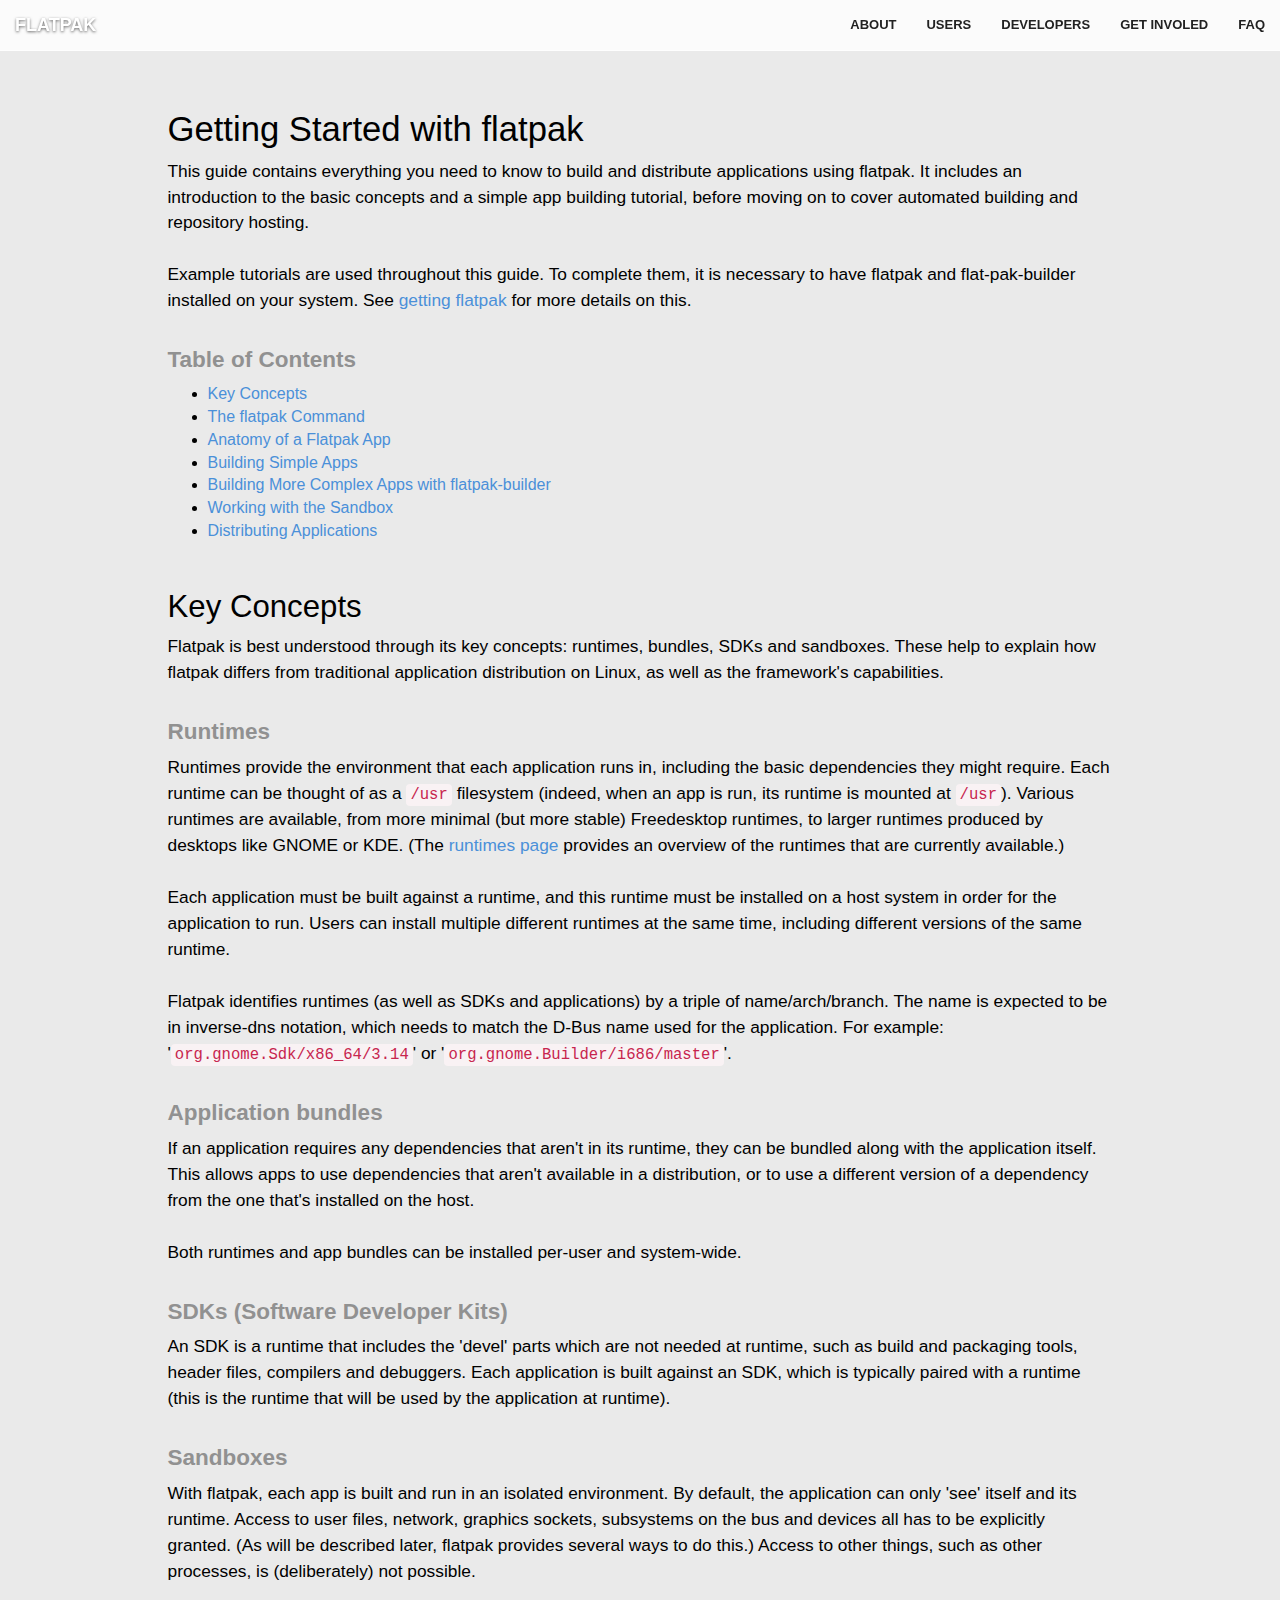
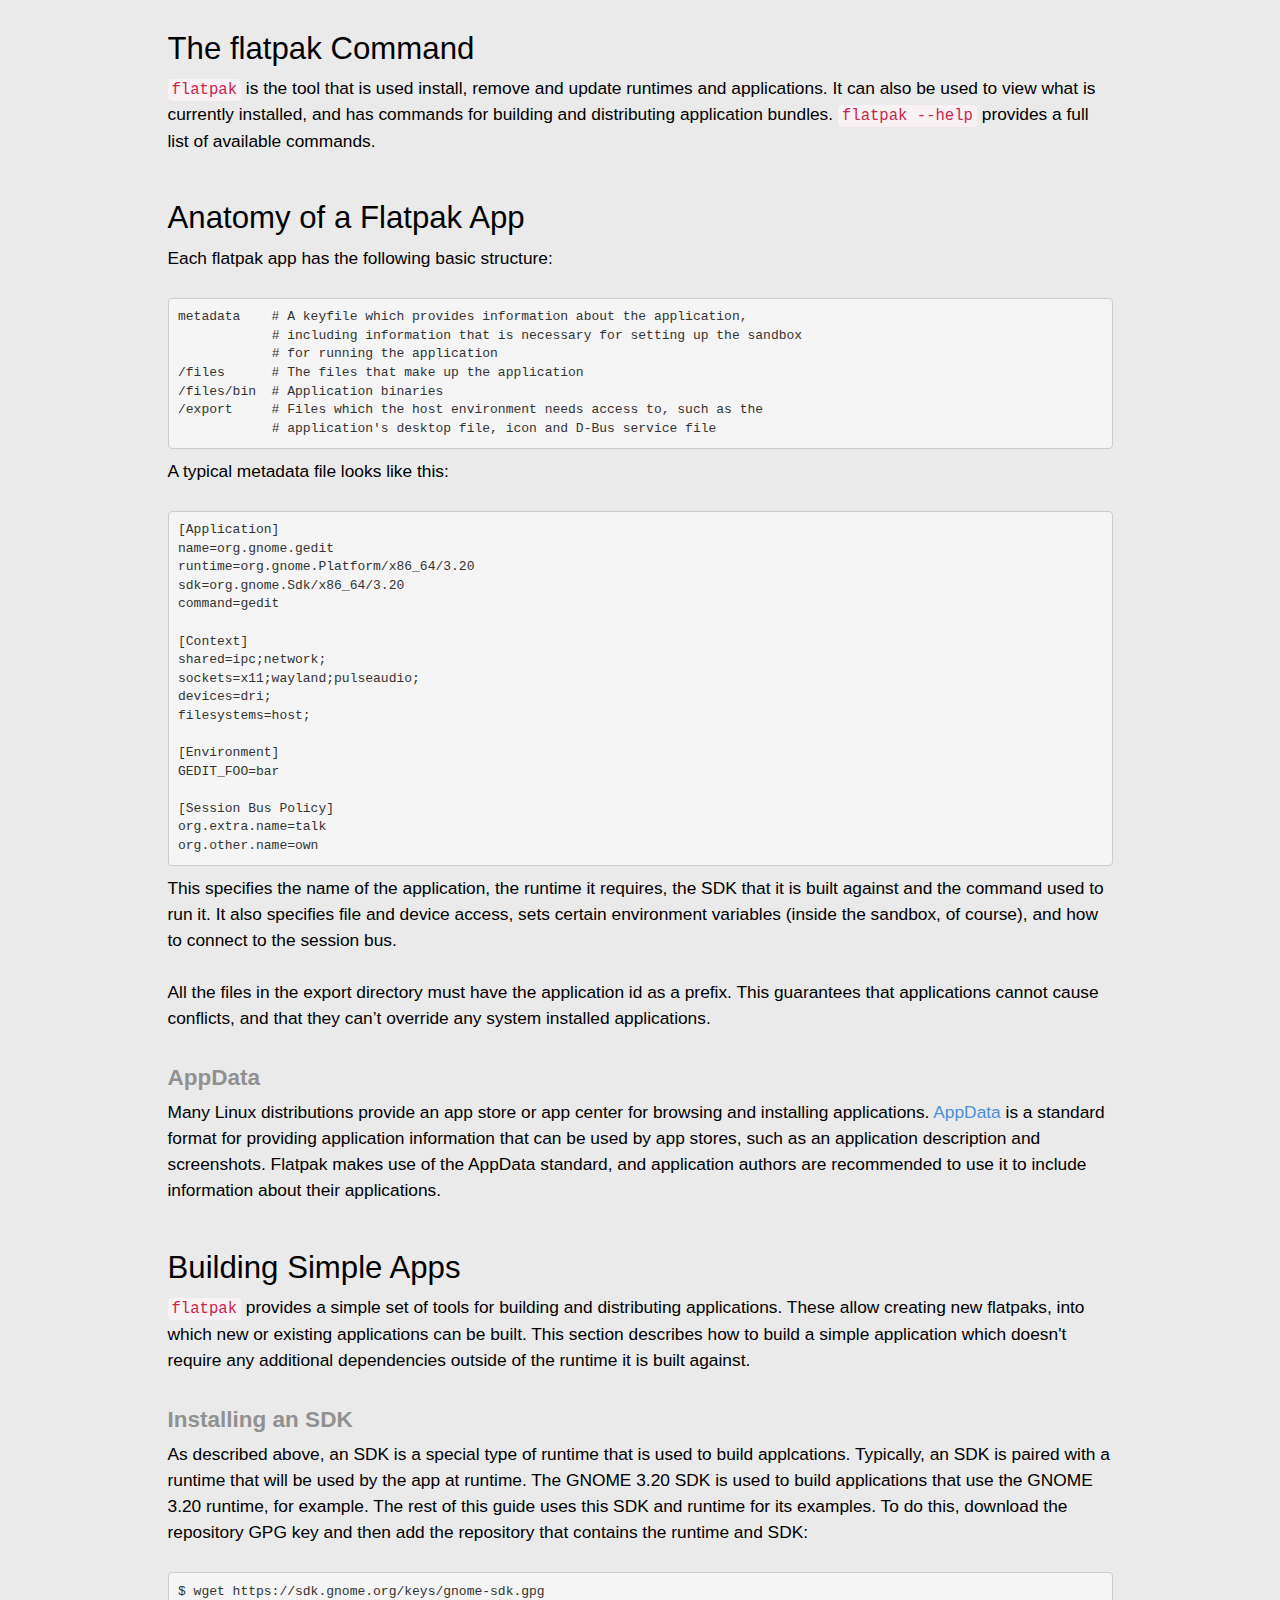
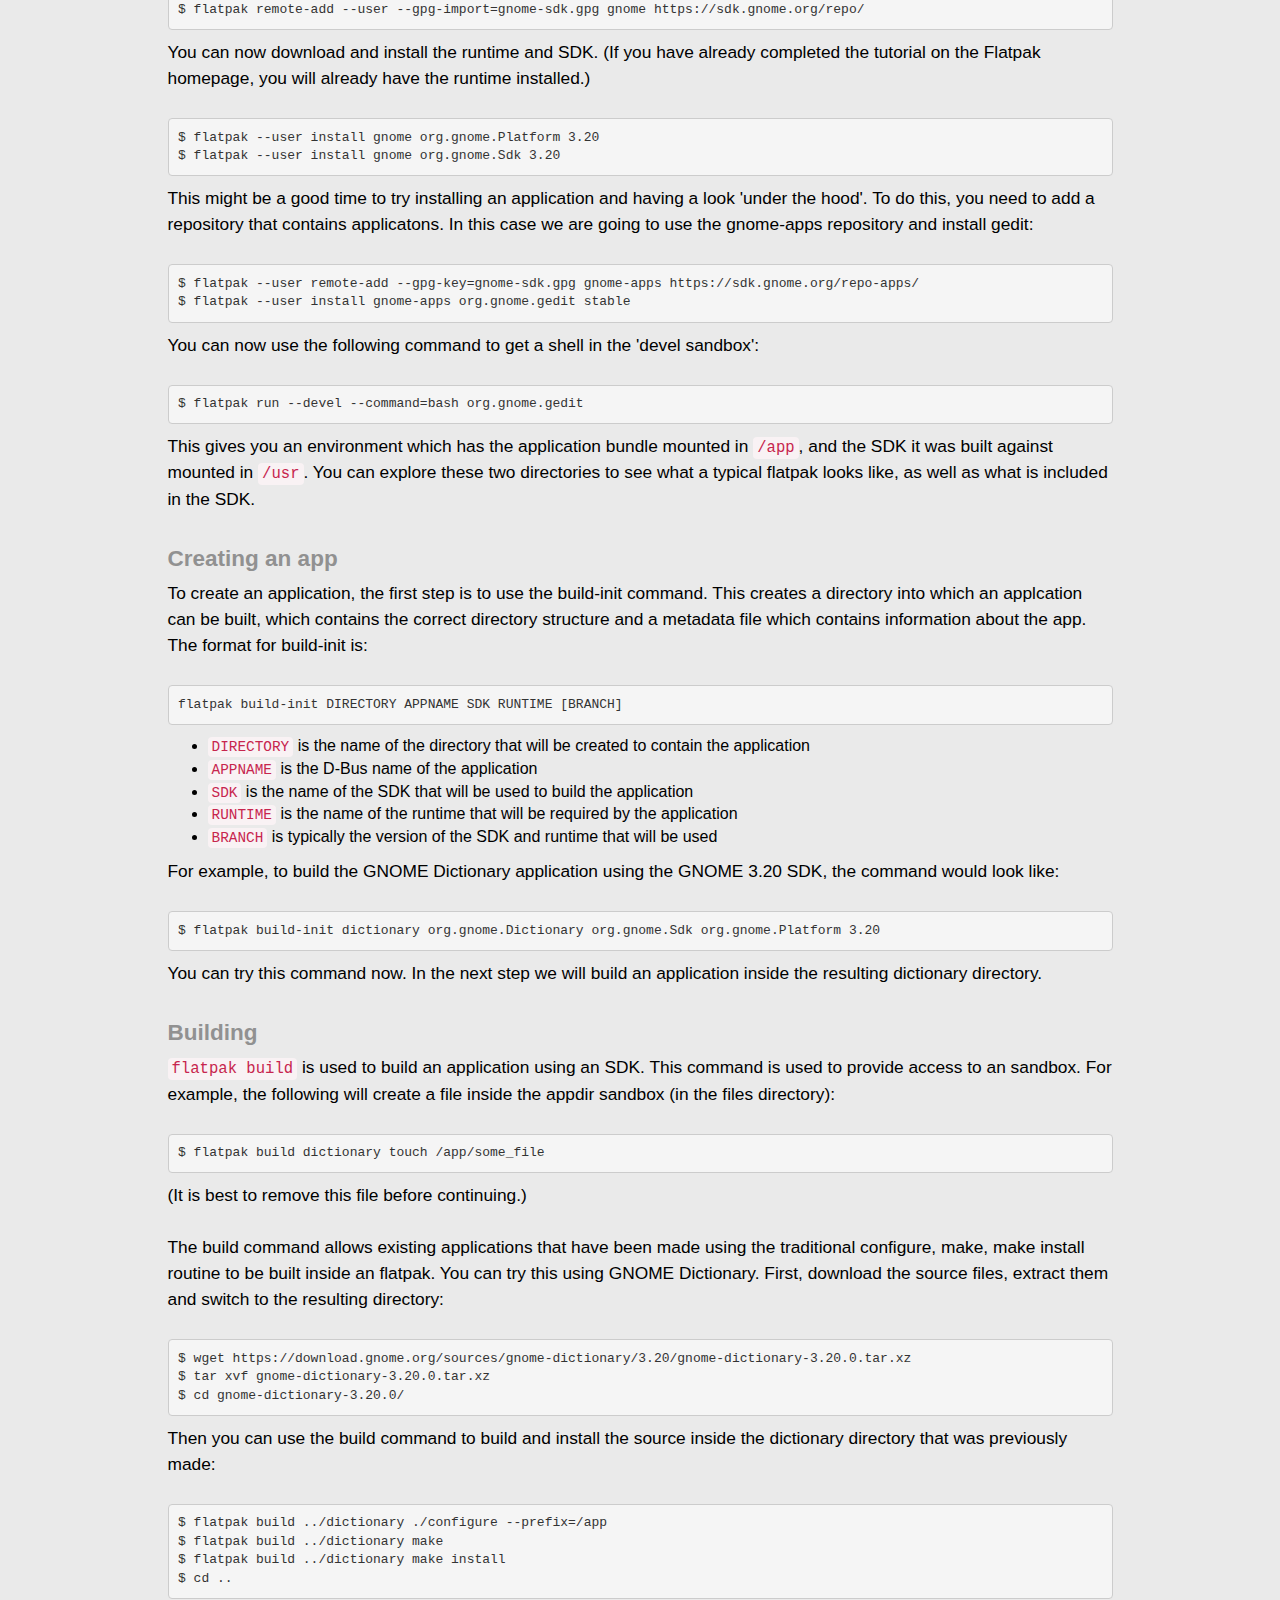
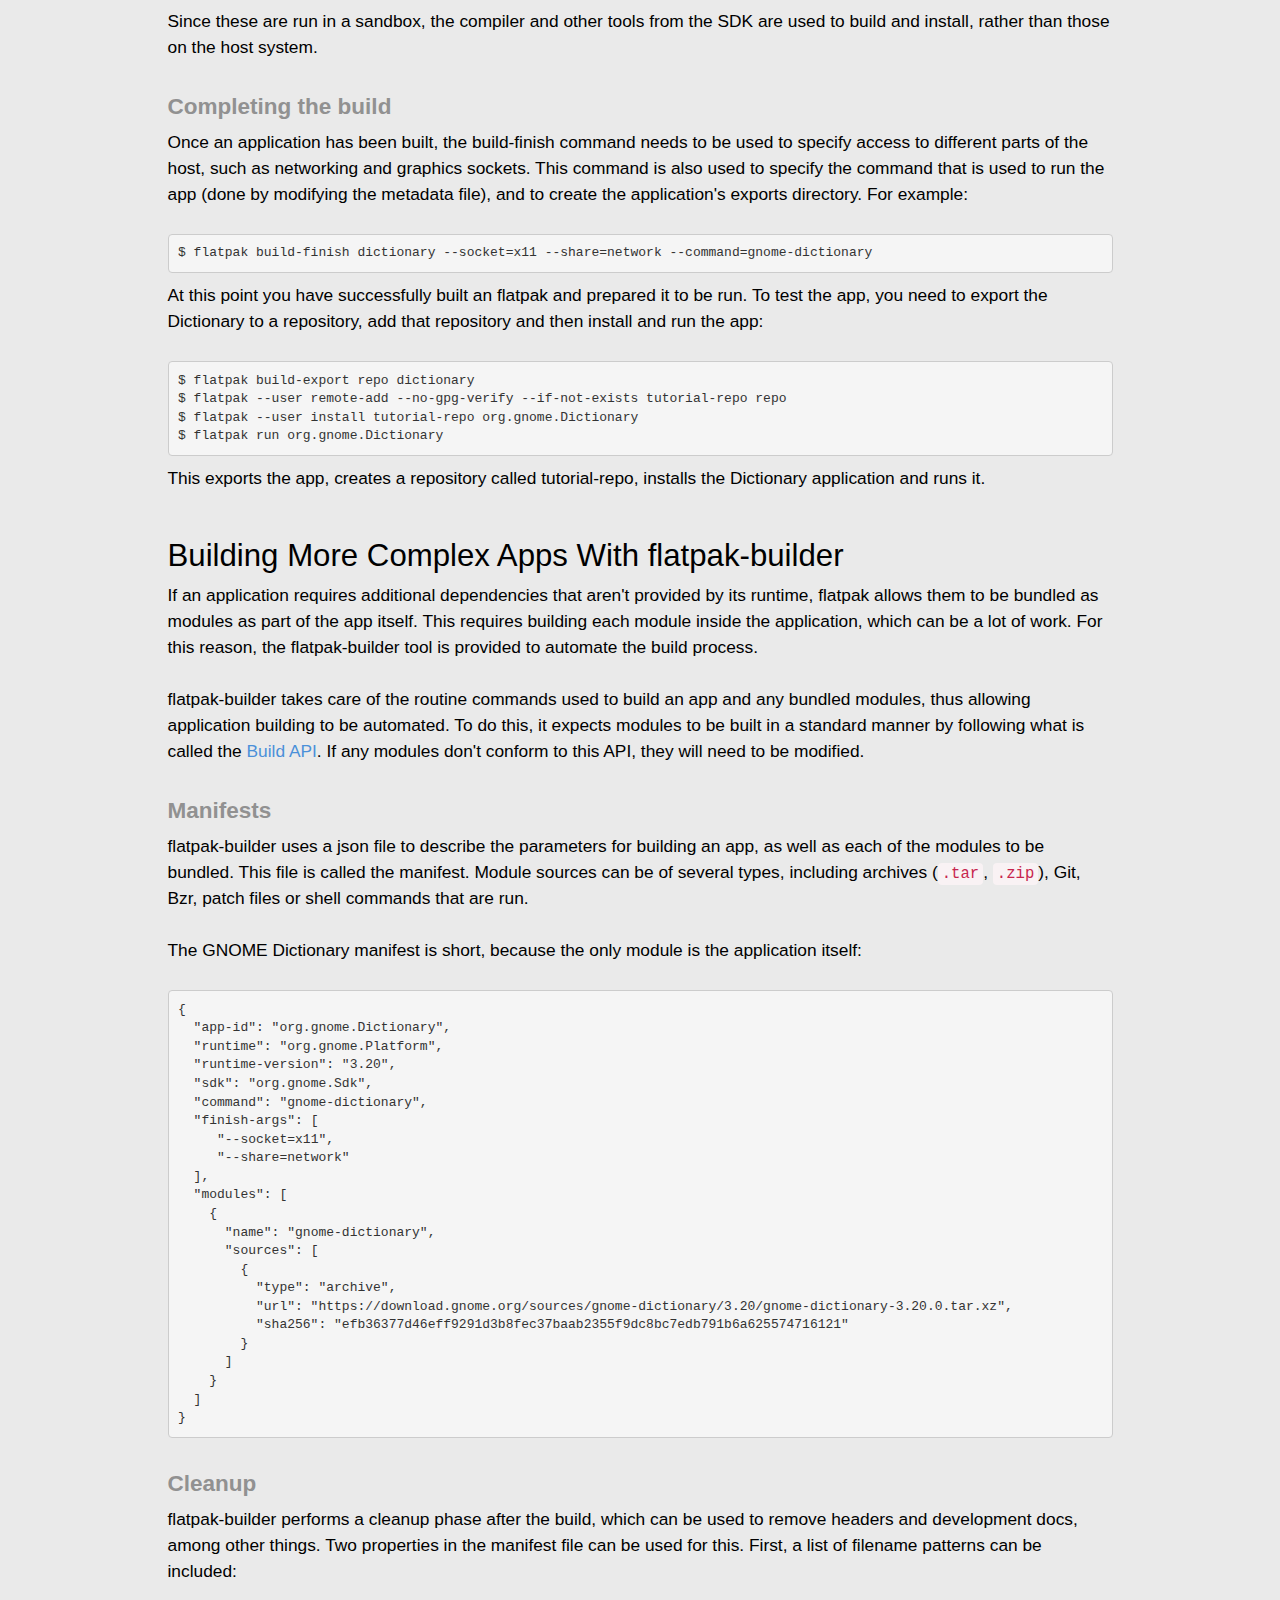
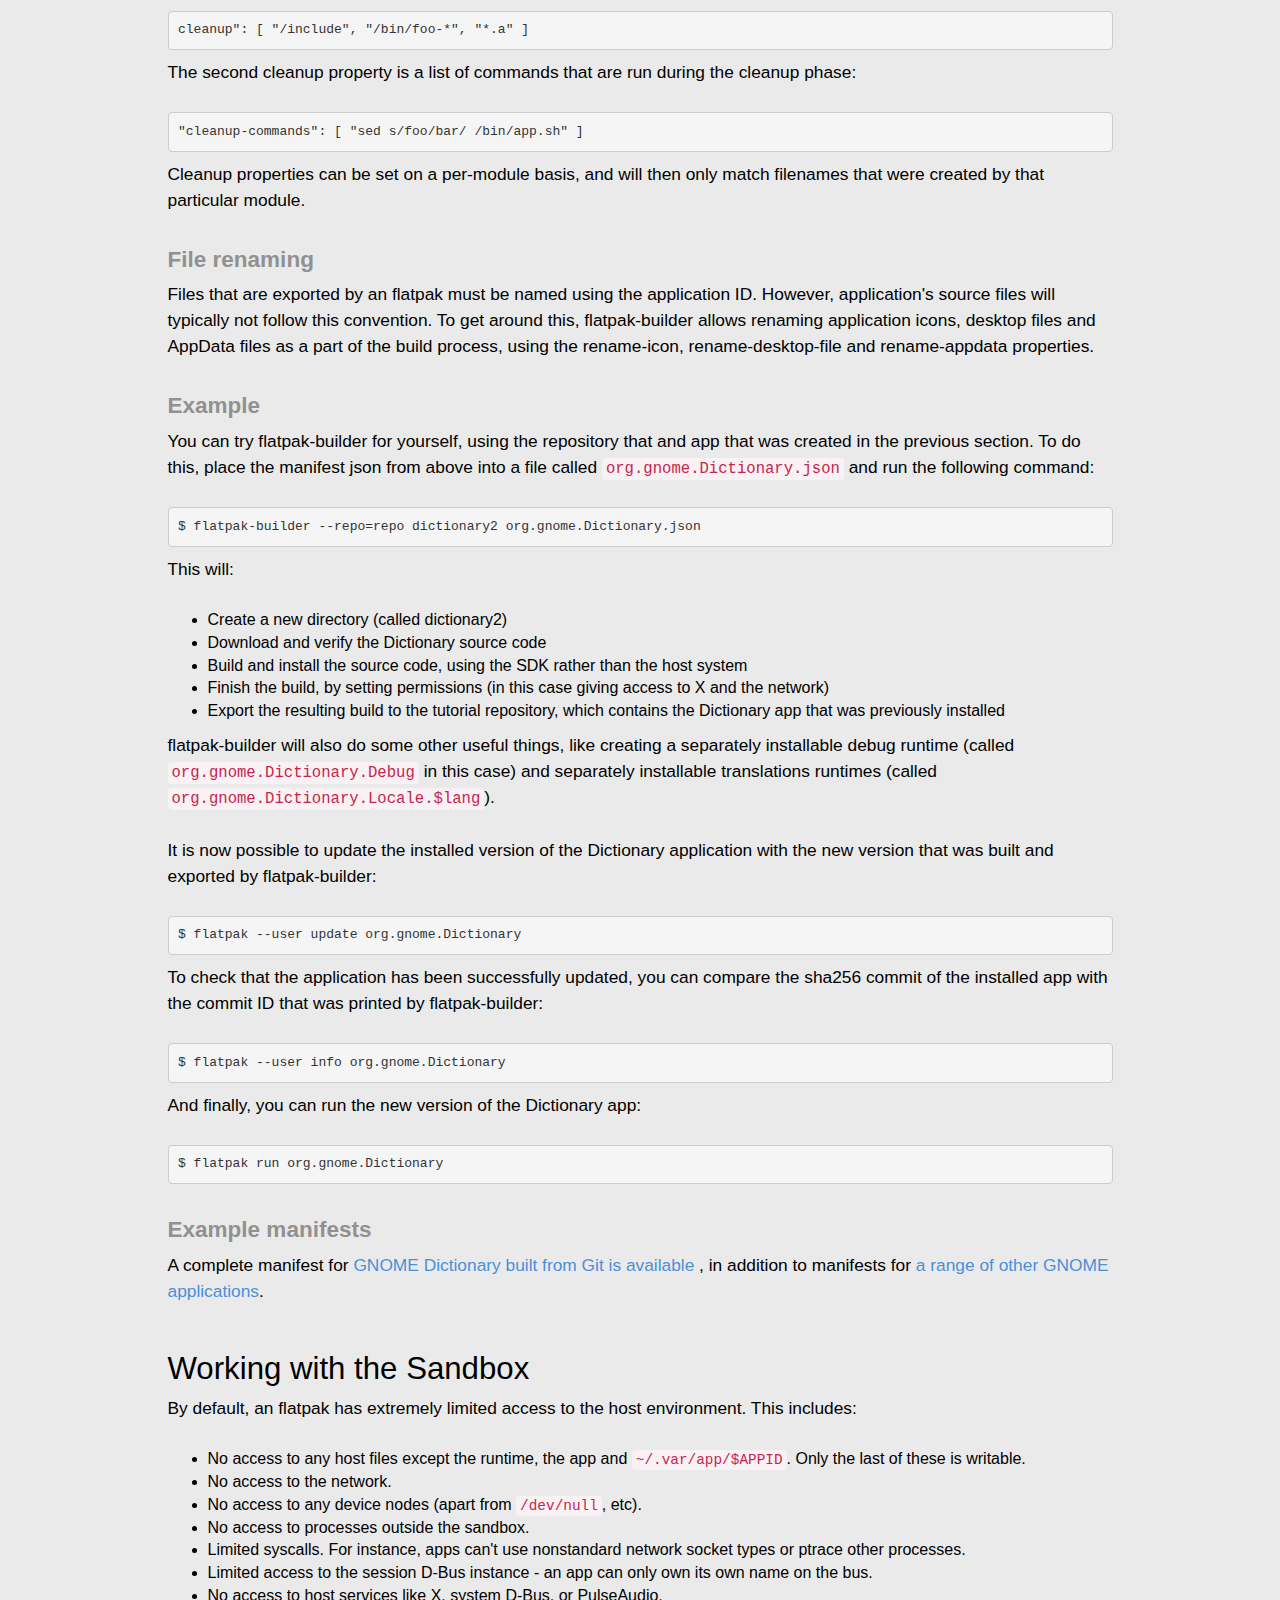
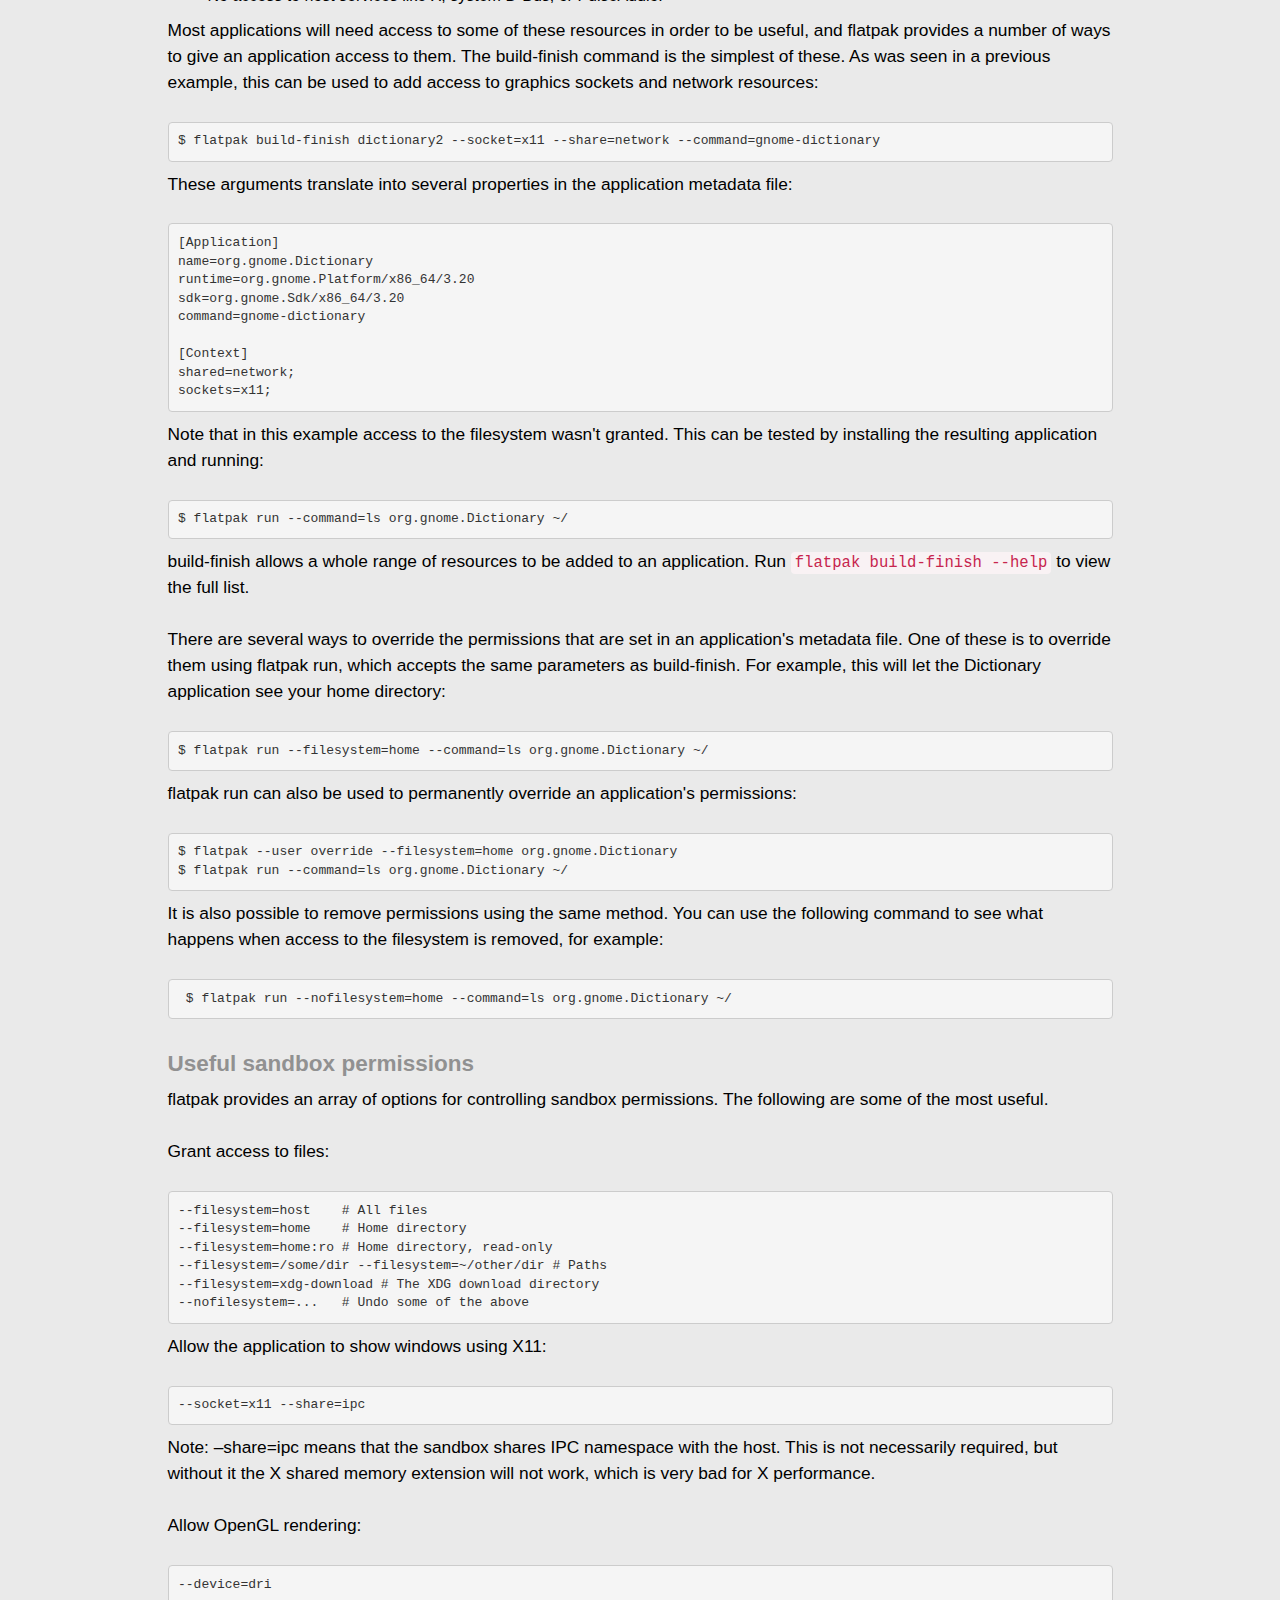
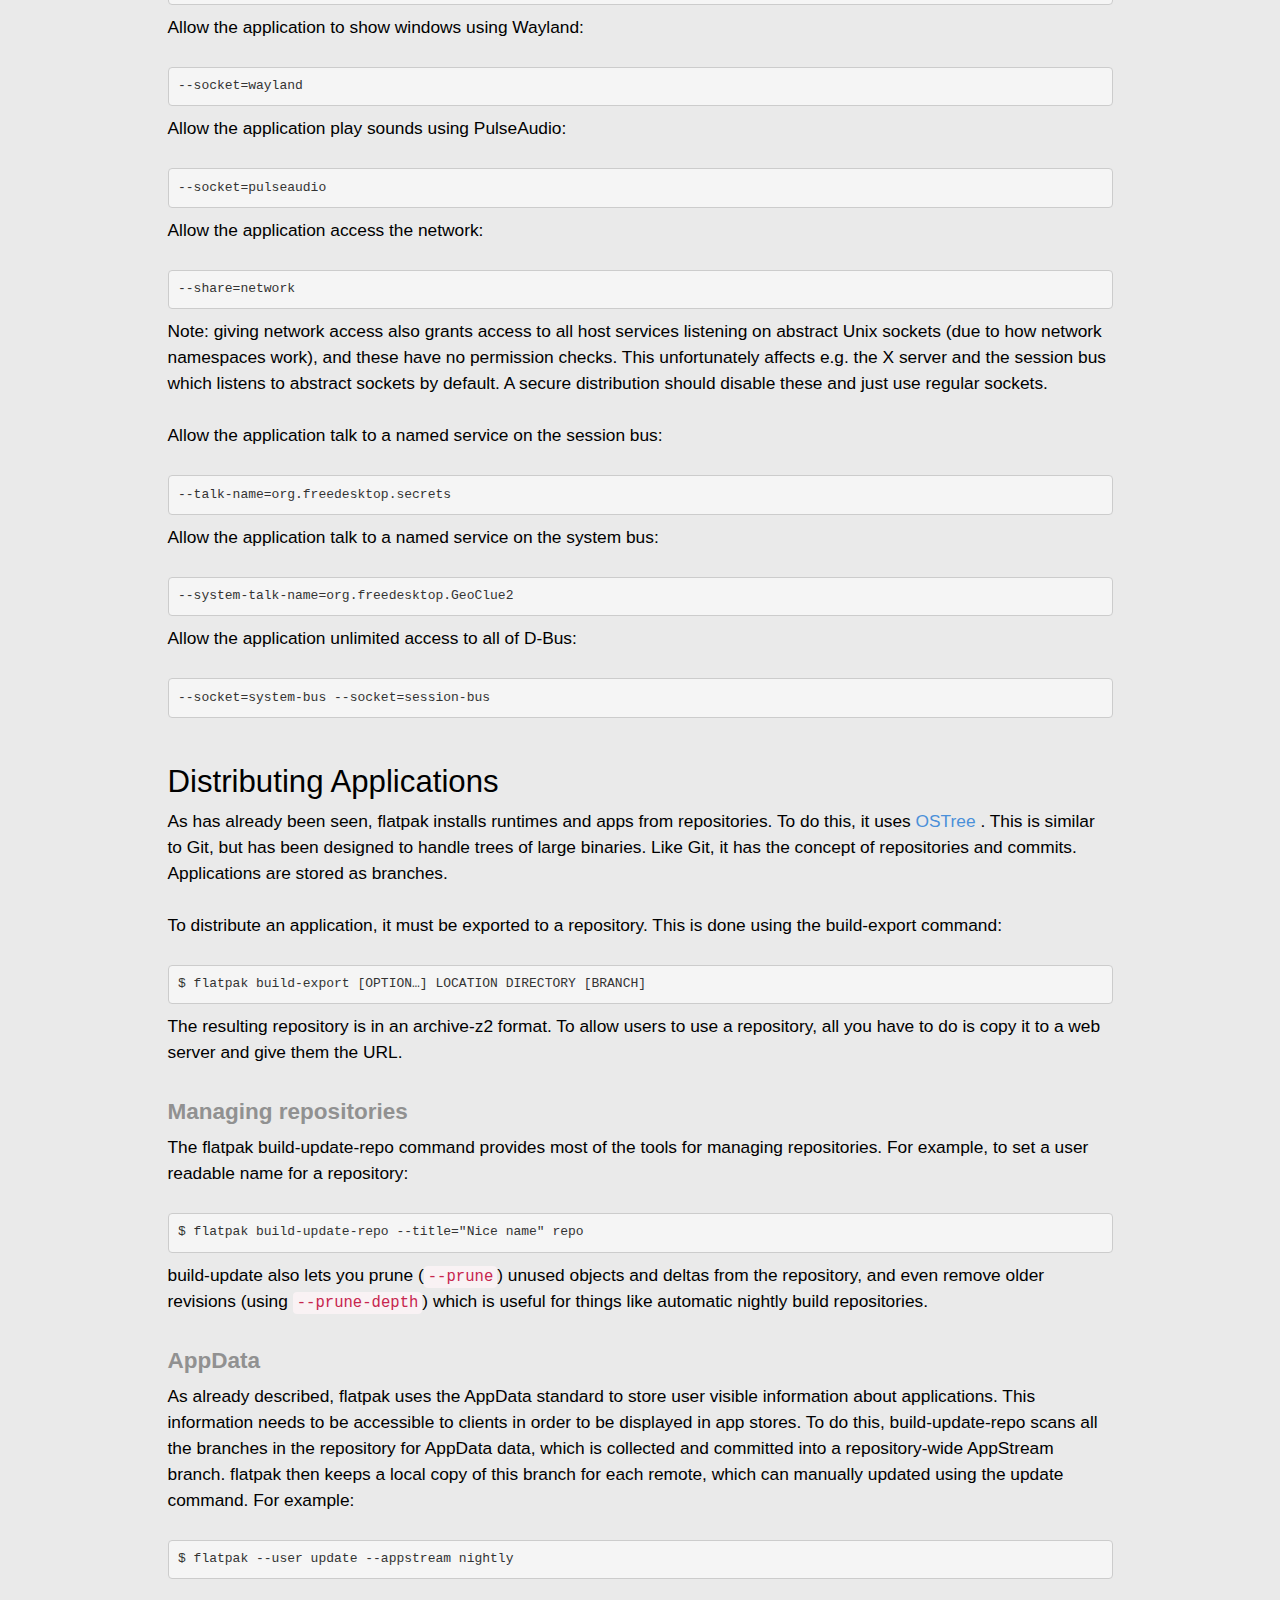
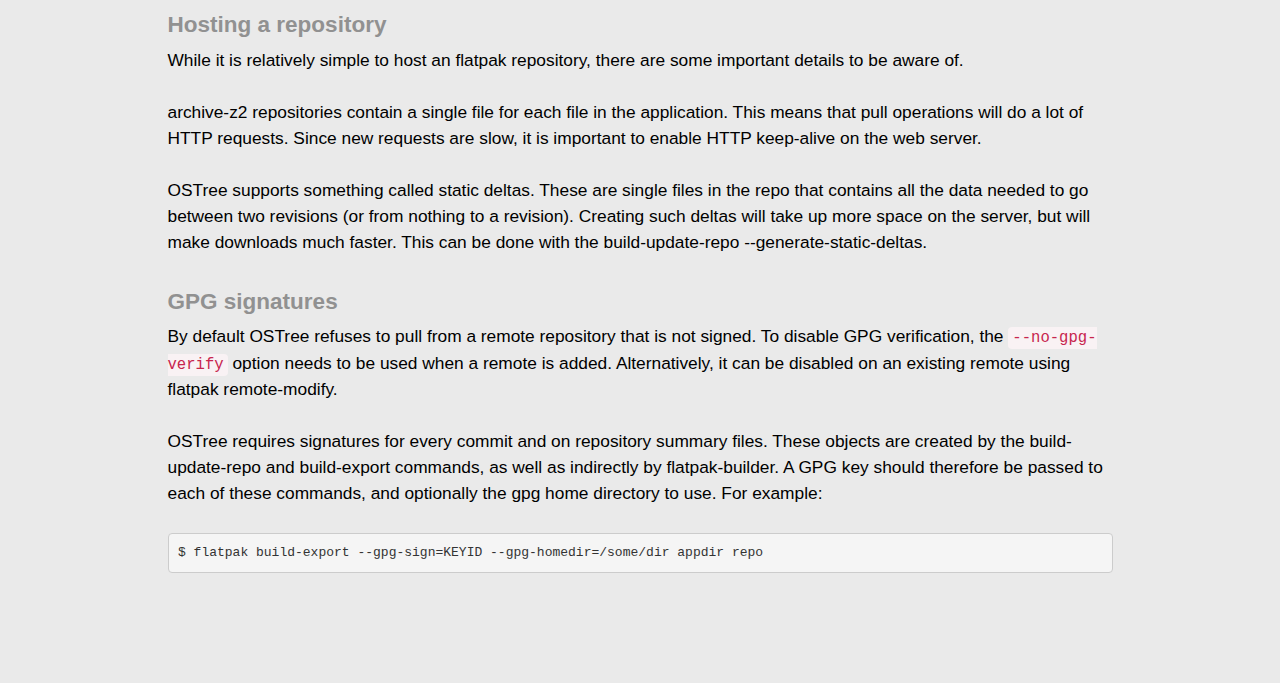
==== developer.html @ b2f9181d "Automated commit at 2016-05-16 09:35:29 UTC by middleman-deploy 2.0.0-alpha" ====
<!DOCTYPE html>
<html>
  <head>
    <title>Flatpak</title>
    <meta content='text/html; charset=UTF8' http-equiv='content-type'>
    <meta content='fixme' name='description'>
    <meta content='fixme' name='keywords'>
    <meta content='width=device-width,initial-scale=1' name='viewport'>
    <link href='/images/icons/favicon.png' rel='icon' type='image/png'>
    <link href='/favicon.ico' rel='shortcut icon' type='image/x-icon'>
    <link href="stylesheets/fonts.css" rel="stylesheet" />
    <link href="stylesheets/site.css" rel="stylesheet" />
    <link href="stylesheets/animate.css" rel="stylesheet" />
    <!-- = stylesheet_link_tag "http://overpass-30e2.kxcdn.com/overpass.css" -->
  </head>
  <body id='page-top'>
    <nav class='navbar navbar-default navbar-fixed-top' id='mainNav'>
      <div class='container-fluid'>
        <!-- Brand and toggle get grouped for better mobile display -->
        <div class='navbar-header'>
          <button class='navbar-toggle collapsed' data-target='#bs-example-navbar-collapse-1' data-toggle='collapse' type='button'>
            <span class='sr-only'>Toggle navigation</span>
            <span class='icon-bar'></span>
            <span class='icon-bar'></span>
            <span class='icon-bar'></span>
          </button>
          <a class='navbar-brand page-scroll' href='index.html'>Flatpak</a>
        </div>
        <!-- Collect the nav links, forms, and other content for toggling -->
        <div class='collapse navbar-collapse' id='bs-example-navbar-collapse-1'>
          <ul class='nav navbar-nav navbar-right'>
            <li>
              <a class='page-scroll' href='index.html#about'>About</a>
            </li>
            <li>
              <a class='page-scroll' href='index.html#users'>Users</a>
            </li>
            <li>
              <a class='page-scroll' href='index.html#developers'>Developers</a>
            </li>
            <li>
              <a class='page-scroll' href='index.html#get-involved'>Get Involed</a>
            </li>
            <li>
              <a class='page-scroll' href='faq.html'>FAQ</a>
            </li>
          </ul>
        </div>
        <!-- /.navbar-collapse -->
      </div>
      <!-- /.container-fluid -->
    </nav>
  </body>
  <section class="bg-dark"><div class="container"><div class="row"><div class="col-lg-10 col-lg-offset-1">
  <h1>Getting Started with flatpak</h1>
  
  <p>This guide contains everything you need to know to build and distribute applications using flatpak. It includes an introduction to the basic concepts and a simple app building tutorial, before moving on to cover automated building and repository hosting.</p>
  
  <p>Example tutorials are used throughout this guide. To complete them, it is necessary to have flatpak and flat-pak-builder installed on your system. See <a href="getting.html">getting flatpak</a> for more details on this.</p>
  
  <h3>Table of Contents</h3>
  
  <ul>
  <li><a href="#KeyConcepts">Key Concepts</a></li>
  <li><a href="#TheFlatpakCommand">The flatpak Command</a></li>
  <li><a href="#AppAnatomy">Anatomy of a Flatpak App</a></li>
  <li><a href="#BuildingSimpleApps">Building Simple Apps</a></li>
  <li><a href="#ComplexAppsWithFlatpakBuilder">Building More Complex Apps with flatpak-builder</a></li>
  <li><a href="#WorkingWithTheSandbox">Working with the Sandbox</a></li>
  <li><a href="#DistributingApplications">Distributing Applications</a></li>
  </ul>
  
  <p><a name="KeyConcepts"></a></p>
  
  <h2>Key Concepts</h2>
  
  <p>Flatpak is best understood through its key concepts: runtimes, bundles, SDKs and sandboxes. These help to explain how flatpak differs from traditional application distribution on Linux, as well as the framework&#39;s capabilities.</p>
  
  <h3>Runtimes</h3>
  
  <p>Runtimes provide the environment that each application runs in, including the basic dependencies they might require. Each runtime can be thought of as a <code>/usr</code> filesystem (indeed, when an app is run, its runtime is mounted at <code>/usr</code>). Various runtimes are available, from more minimal (but more stable) Freedesktop runtimes, to larger runtimes produced by desktops like GNOME or KDE. (The <a href="runtimes.html">runtimes page</a> provides an overview of the runtimes that are currently available.)</p>
  
  <p>Each application must be built against a runtime, and this runtime must be installed on a host system in order for the application to run. Users can install multiple different runtimes at the same time, including different versions of the same runtime.</p>
  
  <p>Flatpak identifies runtimes (as well as SDKs and applications) by a triple of name/arch/branch. The name is expected to be in inverse-dns notation, which needs to match the D-Bus name used for the application. For example: &#39;<code>org.gnome.Sdk/x86_64/3.14</code>&#39; or &#39;<code>org.gnome.Builder/i686/master</code>&#39;.</p>
  
  <h3>Application bundles</h3>
  
  <p>If an application requires any dependencies that aren&#39;t in its runtime, they can be bundled along with the application itself. This allows apps to use dependencies that aren&#39;t available in a distribution, or to use a different version of a dependency from the one that&#39;s installed on the host.</p>
  
  <p>Both runtimes and app bundles can be installed per-user and system-wide.</p>
  
  <h3>SDKs (Software Developer Kits)</h3>
  
  <p>An SDK is a runtime that includes the &#39;devel&#39; parts which are not needed at runtime, such as build and packaging tools, header files, compilers and debuggers. Each application is built against an SDK, which is typically paired with a runtime (this is the runtime that will be used by the application at runtime).</p>
  
  <h3>Sandboxes</h3>
  
  <p>With flatpak, each app is built and run in an isolated environment. By default, the application can only &#39;see&#39; itself and its runtime. Access to user files, network, graphics sockets, subsystems on the bus and devices all has to be explicitly granted. (As will be described later, flatpak provides several ways to do this.) Access to other things, such as other processes, is (deliberately) not possible.</p>
  
  <p><a name="TheFlatpakCommand"></a></p>
  
  <h2>The flatpak Command</h2>
  
  <p><code>flatpak</code> is the tool that is used install, remove and update runtimes and applications. It can also be used to view what is currently installed, and has commands for building and distributing application bundles. <code>flatpak --help</code> provides a full list of available commands.</p>
  
  <p><a name="AppAnatomy"></a></p>
  
  <h2>Anatomy of a Flatpak App</h2>
  
  <p>Each flatpak app has the following basic structure:</p>
  
  <pre><code>metadata    # A keyfile which provides information about the application,&#x000A;            # including information that is necessary for setting up the sandbox&#x000A;            # for running the application&#x000A;/files      # The files that make up the application&#x000A;/files/bin  # Application binaries&#x000A;/export     # Files which the host environment needs access to, such as the&#x000A;            # application&#39;s desktop file, icon and D-Bus service file&#x000A;</code></pre>
  
  <p>A typical metadata file looks like this:</p>
  
  <pre><code>[Application]&#x000A;name=org.gnome.gedit&#x000A;runtime=org.gnome.Platform/x86_64/3.20&#x000A;sdk=org.gnome.Sdk/x86_64/3.20&#x000A;command=gedit&#x000A;&#x000A;[Context]&#x000A;shared=ipc;network;&#x000A;sockets=x11;wayland;pulseaudio;&#x000A;devices=dri;&#x000A;filesystems=host;&#x000A;&#x000A;[Environment]&#x000A;GEDIT_FOO=bar&#x000A;&#x000A;[Session Bus Policy]&#x000A;org.extra.name=talk&#x000A;org.other.name=own&#x000A;</code></pre>
  
  <p>This specifies the name of the application, the runtime it requires, the SDK that it is built against and the command used to run it. It also specifies file and device access, sets certain environment variables (inside the sandbox, of course), and how to connect to the session bus.</p>
  
  <p>All the files in the export directory must have the application id as a prefix. This guarantees that applications cannot cause conflicts, and that they can’t override any system installed applications.</p>
  
  <h3>AppData</h3>
  
  <p>Many Linux distributions provide an app store or app center for browsing and installing applications. <a href="https://www.freedesktop.org/software/appstream/docs/chap-Quickstart.html#sect-Quickstart-DesktopApps">AppData</a> is a standard format for providing application information that can be used by app stores, such as an application description and screenshots. Flatpak makes use of the AppData standard, and application authors are recommended to use it to include information about their applications.</p>
  
  <p><a name="BuildingSimpleApps"></a></p>
  
  <h2>Building Simple Apps</h2>
  
  <p><code>flatpak</code> provides a simple set of tools for building and distributing applications. These allow creating new flatpaks, into which new or existing applications can be built. This section describes how to build a simple application which doesn&#39;t require any additional dependencies outside of the runtime it is built against.</p>
  
  <h3>Installing an SDK</h3>
  
  <p>As described above, an SDK is a special type of runtime that is used to build applcations. Typically, an SDK is paired with a runtime that will be used by the app at runtime. The GNOME 3.20 SDK is used to build applications that use the GNOME 3.20 runtime, for example. The rest of this guide uses this SDK and runtime for its examples. To do this, download the repository GPG key and then add the repository that contains the runtime and SDK:</p>
  
  <pre><code>$ wget https://sdk.gnome.org/keys/gnome-sdk.gpg&#x000A;$ flatpak remote-add --user --gpg-import=gnome-sdk.gpg gnome https://sdk.gnome.org/repo/&#x000A;</code></pre>
  
  <p>You can now download and install the runtime and SDK. (If you have already completed the tutorial on the Flatpak homepage, you will already have the runtime installed.)</p>
  
  <pre><code>$ flatpak --user install gnome org.gnome.Platform 3.20&#x000A;$ flatpak --user install gnome org.gnome.Sdk 3.20&#x000A;</code></pre>
  
  <p>This might be a good time to try installing an application and having a look &#39;under the hood&#39;. To do this, you need to add a repository that contains applicatons. In this case we are going to use the gnome-apps repository and install gedit:</p>
  
  <pre><code>$ flatpak --user remote-add --gpg-key=gnome-sdk.gpg gnome-apps https://sdk.gnome.org/repo-apps/&#x000A;$ flatpak --user install gnome-apps org.gnome.gedit stable&#x000A;</code></pre>
  
  <p>You can now use the following command to get a shell in the &#39;devel sandbox&#39;:</p>
  
  <pre><code>$ flatpak run --devel --command=bash org.gnome.gedit&#x000A;</code></pre>
  
  <p>This gives you an environment which has the application bundle mounted in <code>/app</code>, and the SDK it was built against mounted in <code>/usr</code>. You can explore these two directories to see what a typical flatpak looks like, as well as what is included in the SDK.</p>
  
  <h3>Creating an app</h3>
  
  <p>To create an application, the first step is to use the build-init command. This creates a directory into which an applcation can be built, which contains the correct directory structure and a metadata file which contains information about the app. The format for build-init is:</p>
  
  <pre><code>flatpak build-init DIRECTORY APPNAME SDK RUNTIME [BRANCH]&#x000A;</code></pre>
  
  <ul>
  <li><code>DIRECTORY</code> is the name of the directory that will be created to contain the application</li>
  <li><code>APPNAME</code> is the D-Bus name of the application</li>
  <li><code>SDK</code> is the name of the SDK that will be used to build the application</li>
  <li><code>RUNTIME</code> is the name of the runtime that will be required by the application</li>
  <li><code>BRANCH</code> is typically the version of the SDK and runtime that will be used</li>
  </ul>
  
  <p>For example, to build the GNOME Dictionary application using the GNOME 3.20 SDK, the command would look like:</p>
  
  <pre><code>$ flatpak build-init dictionary org.gnome.Dictionary org.gnome.Sdk org.gnome.Platform 3.20&#x000A;</code></pre>
  
  <p>You can try this command now. In the next step we will build an application inside the resulting dictionary directory.</p>
  
  <h3>Building</h3>
  
  <p><code>flatpak build</code> is used to build an application using an SDK. This command is used to provide access to an sandbox. For example, the following will create a file inside the appdir sandbox (in the files directory):</p>
  
  <pre><code>$ flatpak build dictionary touch /app/some_file&#x000A;</code></pre>
  
  <p>(It is best to remove this file before continuing.)</p>
  
  <p>The build command allows existing applications that have been made using the traditional configure, make, make install routine to be built inside an flatpak. You can try this using GNOME Dictionary. First, download the source files, extract them and switch to the resulting directory:</p>
  
  <pre><code>$ wget https://download.gnome.org/sources/gnome-dictionary/3.20/gnome-dictionary-3.20.0.tar.xz&#x000A;$ tar xvf gnome-dictionary-3.20.0.tar.xz&#x000A;$ cd gnome-dictionary-3.20.0/&#x000A;</code></pre>
  
  <p>Then you can use the build command to build and install the source inside the dictionary directory that was previously made:</p>
  
  <pre><code>$ flatpak build ../dictionary ./configure --prefix=/app&#x000A;$ flatpak build ../dictionary make&#x000A;$ flatpak build ../dictionary make install&#x000A;$ cd ..&#x000A;</code></pre>
  
  <p>Since these are run in a sandbox, the compiler and other tools from the SDK are used to build and install, rather than those on the host system.</p>
  
  <h3>Completing the build</h3>
  
  <p>Once an application has been built, the build-finish command needs to be used to specify access to different parts of the host, such as networking and graphics sockets. This command is also used to specify the command that is used to run the app (done by modifying the metadata file), and to create the application&#39;s exports directory. For example:</p>
  
  <pre><code>$ flatpak build-finish dictionary --socket=x11 --share=network --command=gnome-dictionary&#x000A;</code></pre>
  
  <p>At this point you have successfully built an flatpak and prepared it to be run. To test the app, you need to export the Dictionary to a repository, add that repository and then install and run the app:</p>
  
  <pre><code>$ flatpak build-export repo dictionary&#x000A;$ flatpak --user remote-add --no-gpg-verify --if-not-exists tutorial-repo repo&#x000A;$ flatpak --user install tutorial-repo org.gnome.Dictionary&#x000A;$ flatpak run org.gnome.Dictionary&#x000A;</code></pre>
  
  <p>This exports the app, creates a repository called tutorial-repo, installs the Dictionary application and runs it.</p>
  
  <p><a name="ComplexAppsWithFlatpakBuilder"></a></p>
  
  <h2>Building More Complex Apps With flatpak-builder</h2>
  
  <p>If an application requires additional dependencies that aren&#39;t provided by its runtime, flatpak allows them to be bundled as modules as part of the app itself. This requires building each module inside the application, which can be a lot of work. For this reason, the flatpak-builder tool is provided to automate the build process.</p>
  
  <p>flatpak-builder takes care of the routine commands used to build an app and any bundled modules, thus allowing application building to be automated. To do this, it expects modules to be built in a standard manner by following what is called the <a href="https://github.com/cgwalters/build-api">Build API</a>. If any modules don&#39;t conform to this API, they will need to be modified.</p>
  
  <h3>Manifests</h3>
  
  <p>flatpak-builder uses a json file to describe the parameters for building an app, as well as each of the modules to be bundled. This file is called the manifest. Module sources can be of several types, including archives (<code>.tar</code>, <code>.zip</code>), Git, Bzr, patch files or shell commands that are run.</p>
  
  <p>The GNOME Dictionary manifest is short, because the only module is the application itself:</p>
  
  <pre><code>{&#x000A;  &quot;app-id&quot;: &quot;org.gnome.Dictionary&quot;,&#x000A;  &quot;runtime&quot;: &quot;org.gnome.Platform&quot;,&#x000A;  &quot;runtime-version&quot;: &quot;3.20&quot;,&#x000A;  &quot;sdk&quot;: &quot;org.gnome.Sdk&quot;,&#x000A;  &quot;command&quot;: &quot;gnome-dictionary&quot;,&#x000A;  &quot;finish-args&quot;: [ &#x000A;     &quot;--socket=x11&quot;, &#x000A;     &quot;--share=network&quot;  &#x000A;  ],&#x000A;  &quot;modules&quot;: [&#x000A;    {&#x000A;      &quot;name&quot;: &quot;gnome-dictionary&quot;,&#x000A;      &quot;sources&quot;: [&#x000A;        {&#x000A;          &quot;type&quot;: &quot;archive&quot;,&#x000A;          &quot;url&quot;: &quot;https://download.gnome.org/sources/gnome-dictionary/3.20/gnome-dictionary-3.20.0.tar.xz&quot;,&#x000A;          &quot;sha256&quot;: &quot;efb36377d46eff9291d3b8fec37baab2355f9dc8bc7edb791b6a625574716121&quot;&#x000A;        }&#x000A;      ]&#x000A;    }&#x000A;  ]&#x000A;}&#x000A;</code></pre>
  
  <h3>Cleanup</h3>
  
  <p>flatpak-builder performs a cleanup phase after the build, which can be used to remove headers and development docs, among other things. Two properties in the manifest file can be used for this. First, a list of filename patterns can be included:</p>
  
  <pre><code>cleanup&quot;: [ &quot;/include&quot;, &quot;/bin/foo-*&quot;, &quot;*.a&quot; ]&#x000A;</code></pre>
  
  <p>The second cleanup property is a list of commands that are run during the cleanup phase:</p>
  
  <pre><code>&quot;cleanup-commands&quot;: [ &quot;sed s/foo/bar/ /bin/app.sh&quot; ]&#x000A;</code></pre>
  
  <p>Cleanup properties can be set on a per-module basis, and will then only match filenames that were created by that particular module.</p>
  
  <h3>File renaming</h3>
  
  <p>Files that are exported by an flatpak must be named using the application ID. However, application&#39;s source files will typically not follow this convention. To get around this, flatpak-builder allows renaming application icons, desktop files and AppData files as a part of the build process, using the rename-icon, rename-desktop-file and rename-appdata properties.</p>
  
  <h3>Example</h3>
  
  <p>You can try flatpak-builder for yourself, using the repository that and app that was created in the previous section. To do this, place the manifest json from above into a file called <code>org.gnome.Dictionary.json</code> and run the following command:</p>
  
  <pre><code>$ flatpak-builder --repo=repo dictionary2 org.gnome.Dictionary.json&#x000A;</code></pre>
  
  <p>This will:</p>
  
  <ul>
  <li>Create a new directory (called dictionary2)</li>
  <li>Download and verify the Dictionary source code</li>
  <li>Build and install the source code, using the SDK rather than the host system</li>
  <li>Finish the build, by setting permissions (in this case giving access to X and the network)</li>
  <li>Export the resulting build to the tutorial repository, which contains the Dictionary app that was previously installed</li>
  </ul>
  
  <p>flatpak-builder will also do some other useful things, like creating a separately installable debug runtime (called <code>org.gnome.Dictionary.Debug</code> in this case) and separately installable translations runtimes (called <code>org.gnome.Dictionary.Locale.$lang</code>).</p>
  
  <p>It is now possible to update the installed version of the Dictionary application with the new version that was built and exported by flatpak-builder:</p>
  
  <pre><code>$ flatpak --user update org.gnome.Dictionary&#x000A;</code></pre>
  
  <p>To check that the application has been successfully updated, you can compare the sha256 commit of the installed app with the commit ID that was printed by flatpak-builder:</p>
  
  <pre><code>$ flatpak --user info org.gnome.Dictionary&#x000A;</code></pre>
  
  <p>And finally, you can run the new version of the Dictionary app:</p>
  
  <pre><code>$ flatpak run org.gnome.Dictionary&#x000A;</code></pre>
  
  <h3>Example manifests</h3>
  
  <p>A complete manifest for <a href="https://git.gnome.org/browse/gnome-apps-nightly/tree/org.gnome.Dictionary.json">GNOME Dictionary built from Git is available</a>
  , in addition to manifests for <a href="https://git.gnome.org/browse/gnome-apps-nightly/tree/">a range of other GNOME applications</a>.</p>
  
  <p><a name="WorkingWithTheSandbox"></a></p>
  
  <h2>Working with the Sandbox</h2>
  
  <p>By default, an flatpak has extremely limited access to the host environment. This includes:</p>
  
  <ul>
  <li>No access to any host files except the runtime, the app and <code>~/.var/app/$APPID</code>. Only the last of these is writable.</li>
  <li>No access to the network.</li>
  <li>No access to any device nodes (apart from <code>/dev/null</code>, etc).</li>
  <li>No access to processes outside the sandbox.</li>
  <li>Limited syscalls.  For instance, apps can&#39;t use nonstandard network socket types or ptrace other processes.</li>
  <li>Limited access to the session D-Bus instance - an app can only own its own name on the bus.</li>
  <li>No access to host services like X, system D-Bus, or PulseAudio.</li>
  </ul>
  
  <p>Most applications will need access to some of these resources in order to be useful, and flatpak provides a number of ways to give an application access to them. The build-finish command is the simplest of these. As was seen in a previous example, this can be used to add access to graphics sockets and network resources:</p>
  
  <pre><code>$ flatpak build-finish dictionary2 --socket=x11 --share=network --command=gnome-dictionary&#x000A;</code></pre>
  
  <p>These arguments translate into several properties in the application metadata file:</p>
  
  <pre><code>[Application]&#x000A;name=org.gnome.Dictionary&#x000A;runtime=org.gnome.Platform/x86_64/3.20&#x000A;sdk=org.gnome.Sdk/x86_64/3.20&#x000A;command=gnome-dictionary&#x000A;&#x000A;[Context]&#x000A;shared=network;&#x000A;sockets=x11;&#x000A;</code></pre>
  
  <p>Note that in this example access to the filesystem wasn&#39;t granted. This can be tested by installing the resulting application and running:</p>
  
  <pre><code>$ flatpak run --command=ls org.gnome.Dictionary ~/&#x000A;</code></pre>
  
  <p>build-finish allows a whole range of resources to be added to an application. Run <code>flatpak build-finish --help</code> to view the full list.</p>
  
  <p>There are several ways to override the permissions that are set in an application&#39;s metadata file. One of these is to override them using flatpak run, which accepts the same parameters as build-finish. For example, this will let the Dictionary application see your home directory:</p>
  
  <pre><code>$ flatpak run --filesystem=home --command=ls org.gnome.Dictionary ~/&#x000A;</code></pre>
  
  <p>flatpak run can also be used to permanently override an application&#39;s permissions:</p>
  
  <pre><code>$ flatpak --user override --filesystem=home org.gnome.Dictionary&#x000A;$ flatpak run --command=ls org.gnome.Dictionary ~/&#x000A;</code></pre>
  
  <p>It is also possible to remove permissions using the same method. You can use the following command to see what happens when access to the filesystem is removed, for example:</p>
  
  <pre><code> $ flatpak run --nofilesystem=home --command=ls org.gnome.Dictionary ~/&#x000A;</code></pre>
  
  <h3>Useful sandbox permissions</h3>
  
  <p>flatpak provides an array of options for controlling sandbox permissions. The following are some of the most useful.</p>
  
  <p>Grant access to files:</p>
  
  <pre><code>--filesystem=host    # All files&#x000A;--filesystem=home    # Home directory&#x000A;--filesystem=home:ro # Home directory, read-only&#x000A;--filesystem=/some/dir --filesystem=~/other/dir # Paths&#x000A;--filesystem=xdg-download # The XDG download directory&#x000A;--nofilesystem=...   # Undo some of the above&#x000A;</code></pre>
  
  <p>Allow the application to show windows using X11:</p>
  
  <pre><code>--socket=x11 --share=ipc&#x000A;</code></pre>
  
  <p>Note: –share=ipc means that the sandbox shares IPC namespace with the host. This is not necessarily required, but without it the X shared memory extension will not work, which is very bad for X performance.</p>
  
  <p>Allow OpenGL rendering:</p>
  
  <pre><code>--device=dri&#x000A;</code></pre>
  
  <p>Allow the application to show windows using Wayland:</p>
  
  <pre><code>--socket=wayland&#x000A;</code></pre>
  
  <p>Allow the application play sounds using PulseAudio:</p>
  
  <pre><code>--socket=pulseaudio&#x000A;</code></pre>
  
  <p>Allow the application access the network:</p>
  
  <pre><code>--share=network&#x000A;</code></pre>
  
  <p>Note: giving network access also grants access to all host services listening on abstract Unix sockets (due to how network namespaces work), and these have no permission checks. This unfortunately affects e.g. the X server and the session bus which listens to abstract sockets by default. A secure distribution should disable these and just use regular sockets.</p>
  
  <p>Allow the application talk to a named service on the session bus:</p>
  
  <pre><code>--talk-name=org.freedesktop.secrets&#x000A;</code></pre>
  
  <p>Allow the application talk to a named service on the system bus:</p>
  
  <pre><code>--system-talk-name=org.freedesktop.GeoClue2&#x000A;</code></pre>
  
  <p>Allow the application unlimited access to all of D-Bus:</p>
  
  <pre><code>--socket=system-bus --socket=session-bus&#x000A;</code></pre>
  
  <p><a name="DistributingApplications"></a></p>
  
  <h2>Distributing Applications</h2>
  
  <p>As has already been seen, flatpak installs runtimes and apps from repositories. To do this, it uses <a href="https://ostree.readthedocs.io/en/latest/">OSTree</a>
  . This is similar to Git, but has been designed to handle trees of large binaries. Like Git, it has the concept of repositories and commits. Applications are stored as branches.</p>
  
  <p>To distribute an application, it must be exported to a repository. This is done using the build-export command:</p>
  
  <pre><code>$ flatpak build-export [OPTION…] LOCATION DIRECTORY [BRANCH]&#x000A;</code></pre>
  
  <p>The resulting repository is in an archive-z2 format. To allow users to use a repository, all you have to do is copy it to a web server and give them the URL.</p>
  
  <h3>Managing repositories</h3>
  
  <p>The flatpak build-update-repo command provides most of the tools for managing repositories. For example, to set a user readable name for a repository:</p>
  
  <pre><code>$ flatpak build-update-repo --title=&quot;Nice name&quot; repo&#x000A;</code></pre>
  
  <p>build-update also lets you prune (<code>--prune</code>) unused objects and deltas from the repository, and even remove older revisions (using <code>--prune-depth</code>) which is useful for things like automatic nightly build repositories.</p>
  
  <h3>AppData</h3>
  
  <p>As already described, flatpak uses the AppData standard to store user visible information about applications. This information needs to be accessible to clients in order to be displayed in app stores. To do this, build-update-repo scans all the branches in the repository for AppData data, which is collected and committed into a repository-wide AppStream branch. flatpak then keeps a local copy of this branch for each remote, which can manually updated using the update command. For example:</p>
  
  <pre><code>$ flatpak --user update --appstream nightly&#x000A;</code></pre>
  
  <h3>Hosting a repository</h3>
  
  <p>While it is relatively simple to host an flatpak repository, there are some important details to be aware of.</p>
  
  <p>archive-z2 repositories contain a single file for each file in the application. This means that pull operations will do a lot of HTTP requests. Since new requests are slow, it is important to enable HTTP keep-alive on the web server.</p>
  
  <p>OSTree supports something called static deltas. These are single files in the repo that contains all the data needed to go between two revisions (or from nothing to a revision). Creating such deltas will take up more space on the server, but will make downloads much faster. This can be done with the build-update-repo --generate-static-deltas.</p>
  
  <h3>GPG signatures</h3>
  
  <p>By default OSTree refuses to pull from a remote repository that is not signed. To disable GPG verification, the <code>--no-gpg-verify</code> option needs to be used when a remote is added. Alternatively, it can be disabled on an existing remote using flatpak remote-modify.</p>
  
  <p>OSTree requires signatures for every commit and on repository summary files. These objects are created by the build-update-repo and build-export commands, as well as indirectly by flatpak-builder. A GPG key should therefore be passed to each of these commands, and optionally the gpg home directory to use. For example:</p>
  
  <pre><code>$ flatpak build-export --gpg-sign=KEYID --gpg-homedir=/some/dir appdir repo&#x000A;</code></pre>
  </div></div></div></section>
  <script src="javascripts/jquery.js"></script>
  <script src="javascripts/jquery.easing.min.js"></script>
  <script src="javascripts/all.js"></script>
  <script src="javascripts/bootstrap.js"></script>
</html>
<script>
  
  var _gaq = _gaq || [];
  _gaq.push(['_setAccount', 'UA-68811788-1']);
  _gaq.push(['_trackPageview']);
  
  (function() {
    var ga = document.createElement('script'); ga.type = 'text/javascript'; ga.async = true;
    ga.src = ('https:' == document.location.protocol ? 'https://ssl' : 'http://www') + '.google-analytics.com/ga.js';
    var s = document.getElementsByTagName('script')[0]; s.parentNode.insertBefore(ga, s);
  })();
</script>
---- stylesheets/fonts.css ----
/* Oblique */

@font-face {
  font-family: "Overpass";
  src: local("Overpass ExtraLight Italic"),
        local(Overpass-ExtraLight-Italic),    
        url(../fonts/Overpass-ExtraLight-Italic.ttf);
  font-style: italic;
  font-weight: 200;
}

@font-face {
  font-family: "Overpass";
  src: local("Overpass Light Italic"),
        local(Overpass-Light-Italic),
        url(../fonts/Overpass-Light-Italic.ttf);
  font-style: italic;
  font-weight: 300;
}

@font-face {
  font-family: "Overpass";
  src: local("Overpass Italic"),
        local(Overpass-Italic),
        local(Overpass-Regular-Italic),    
        url(../fonts/Overpass-Regular-Italic.ttf);
  font-style: italic;
  font-weight: 400;
}

@font-face {
  font-family: "Overpass";
  src: local("Overpass Bold Italic"),
        local(Overpass-Bold-Italic),
        local(Overpass-Bold-Italic),
        url(../fonts/Overpass-Bold-Italic.ttf);
  font-style: italic;
  font-weight: 700;
}

*/

/* Normal */

@font-face {
  font-family: "Overpass";
  src: local("Overpass ExtraLight"),
        local(Overpass-ExtraLight),    
        url(../fonts/Overpass-ExtraLight.ttf); 
  font-style: normal;
  font-weight: 200;
}

@font-face {
  font-family: "Overpass";
  src: local("Overpass Light"),
        local(Overpass-Light),    
        url(../fonts/Overpass-Light.ttf); 
  font-style: normal;
  font-weight: 300;
}

@font-face {
  font-family: "Overpass";
  src: local("Overpass Regular"),
        local(Overpass),
        local(Overpass-Regular),    
        url(../fonts/Overpass-Regular.ttf); 
  font-style: normal;
  font-weight: 400;
}

@font-face {
  font-family: "Overpass";
  src: local("Overpass Bold"),
        local(Overpass-Bold),
        local(Overpass-Bold),    
        url(../fonts/Overpass-Bold.ttf); 
  font-style: normal;
  font-weight: 700;
}
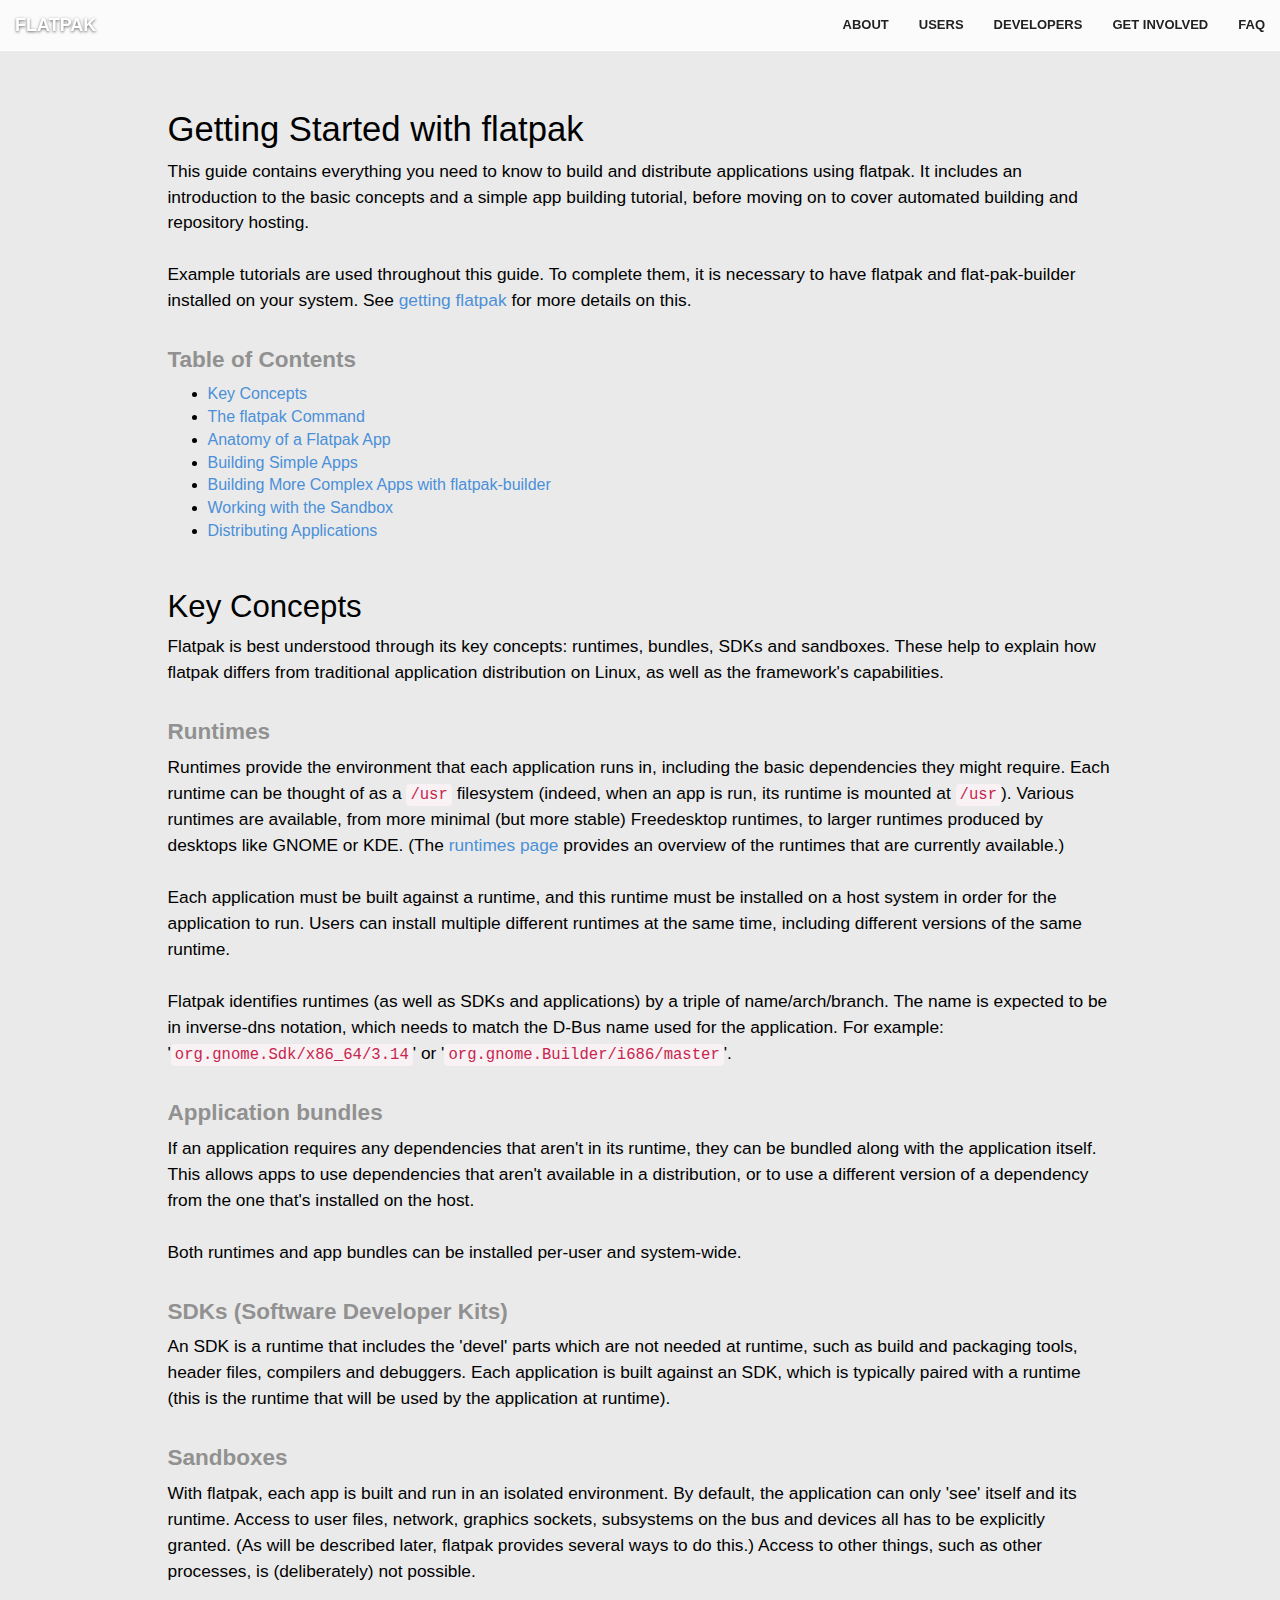
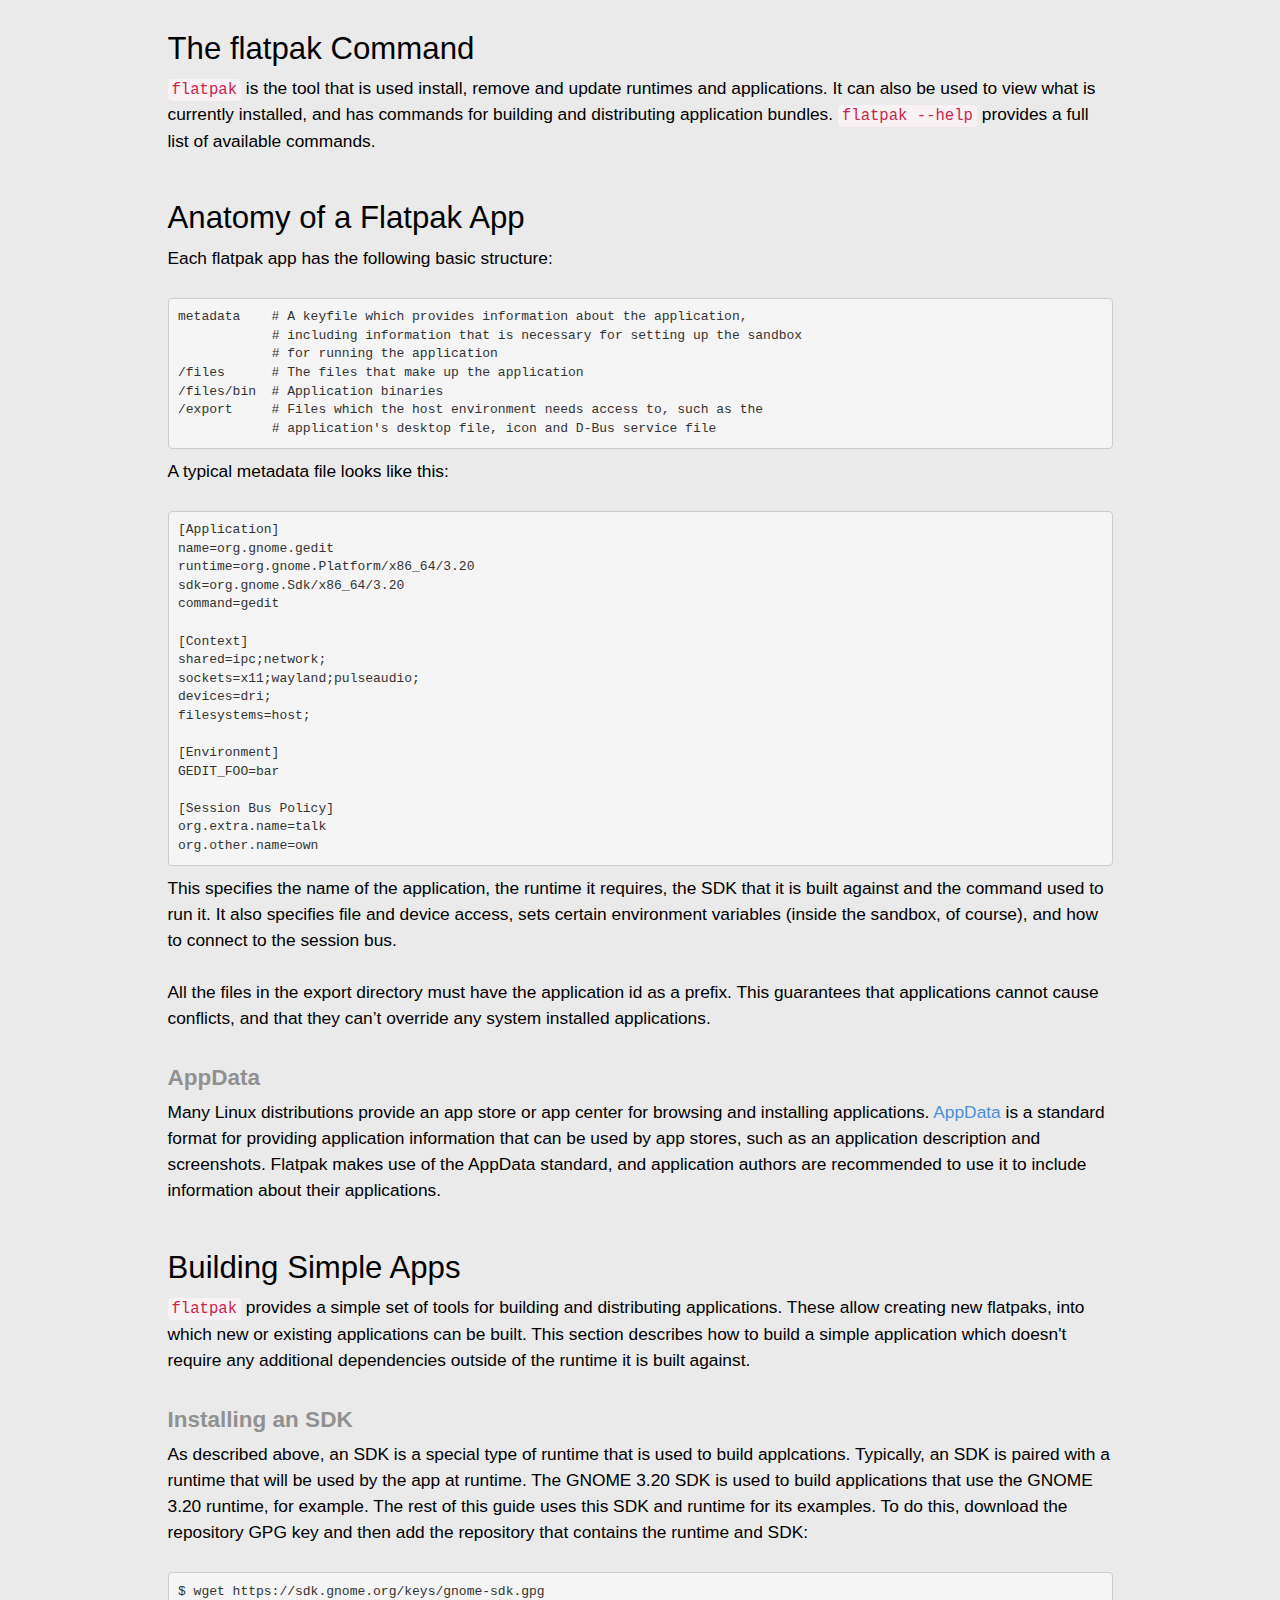
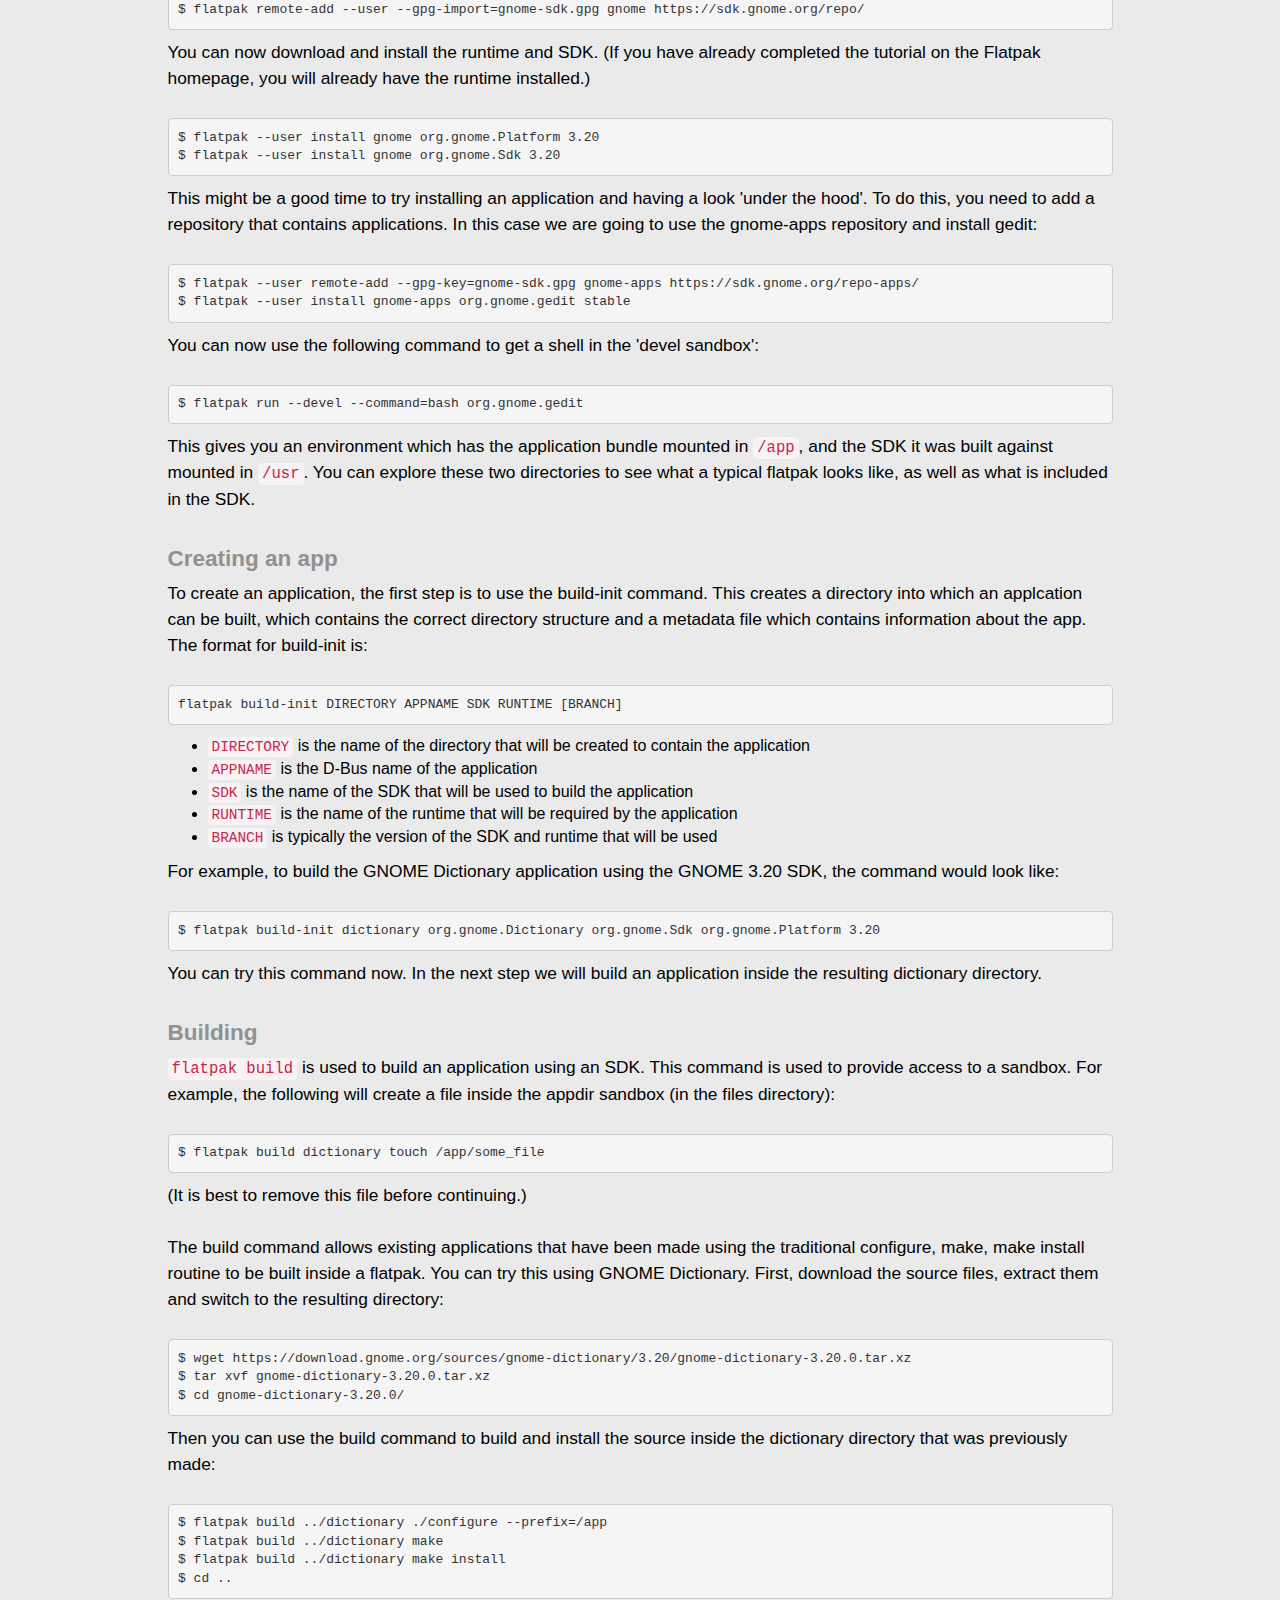
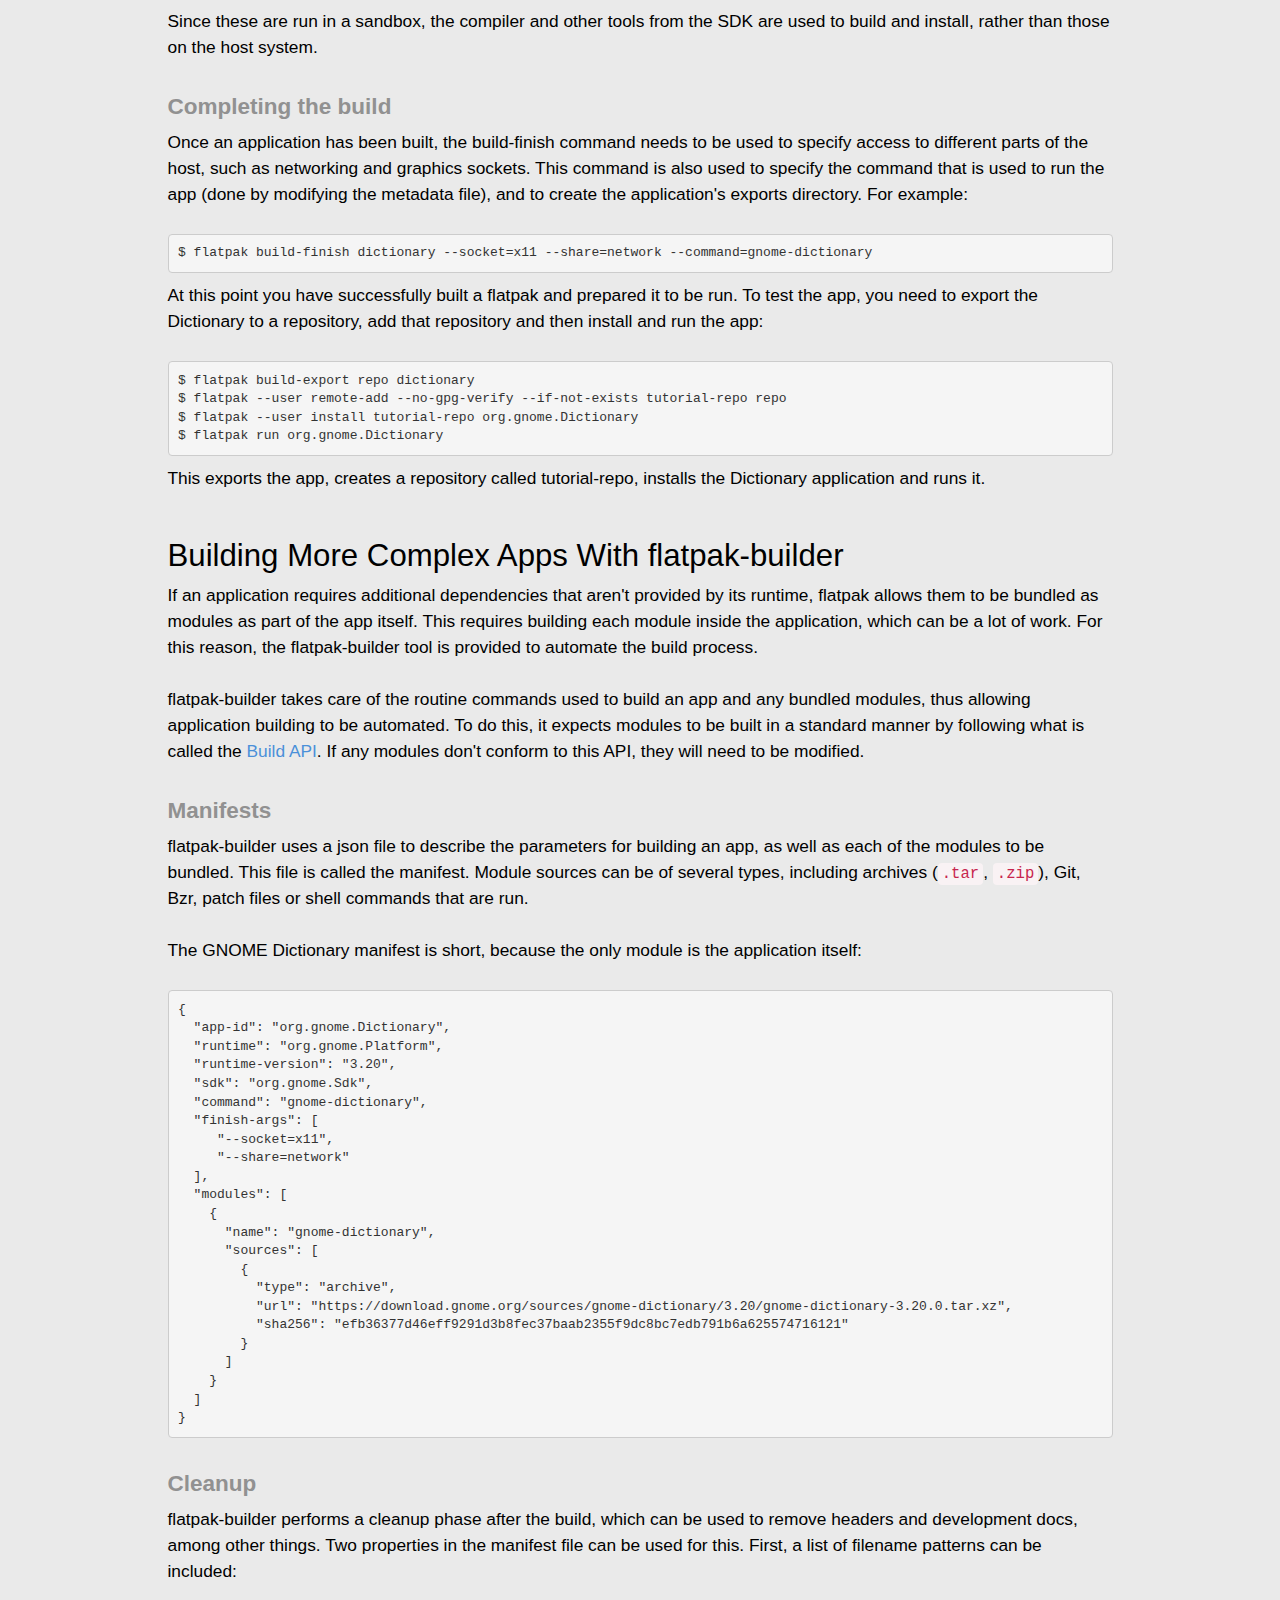
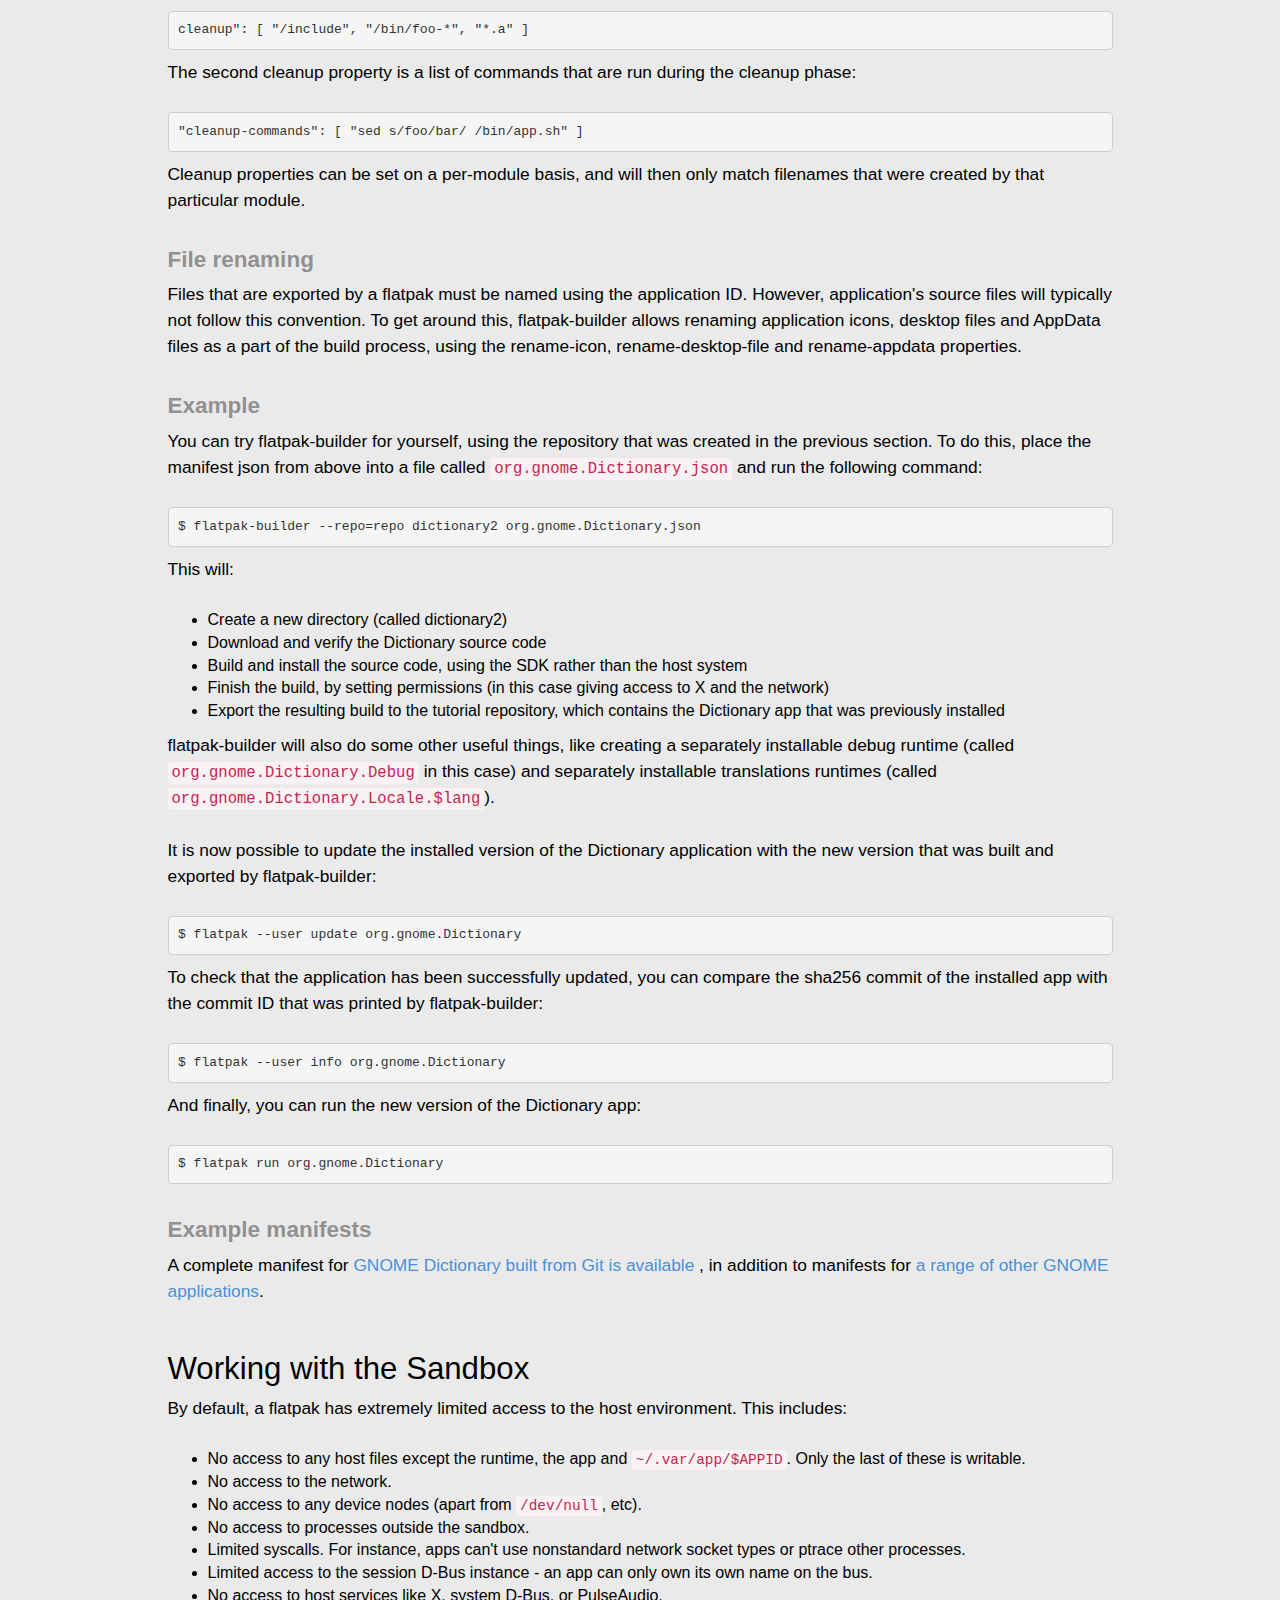
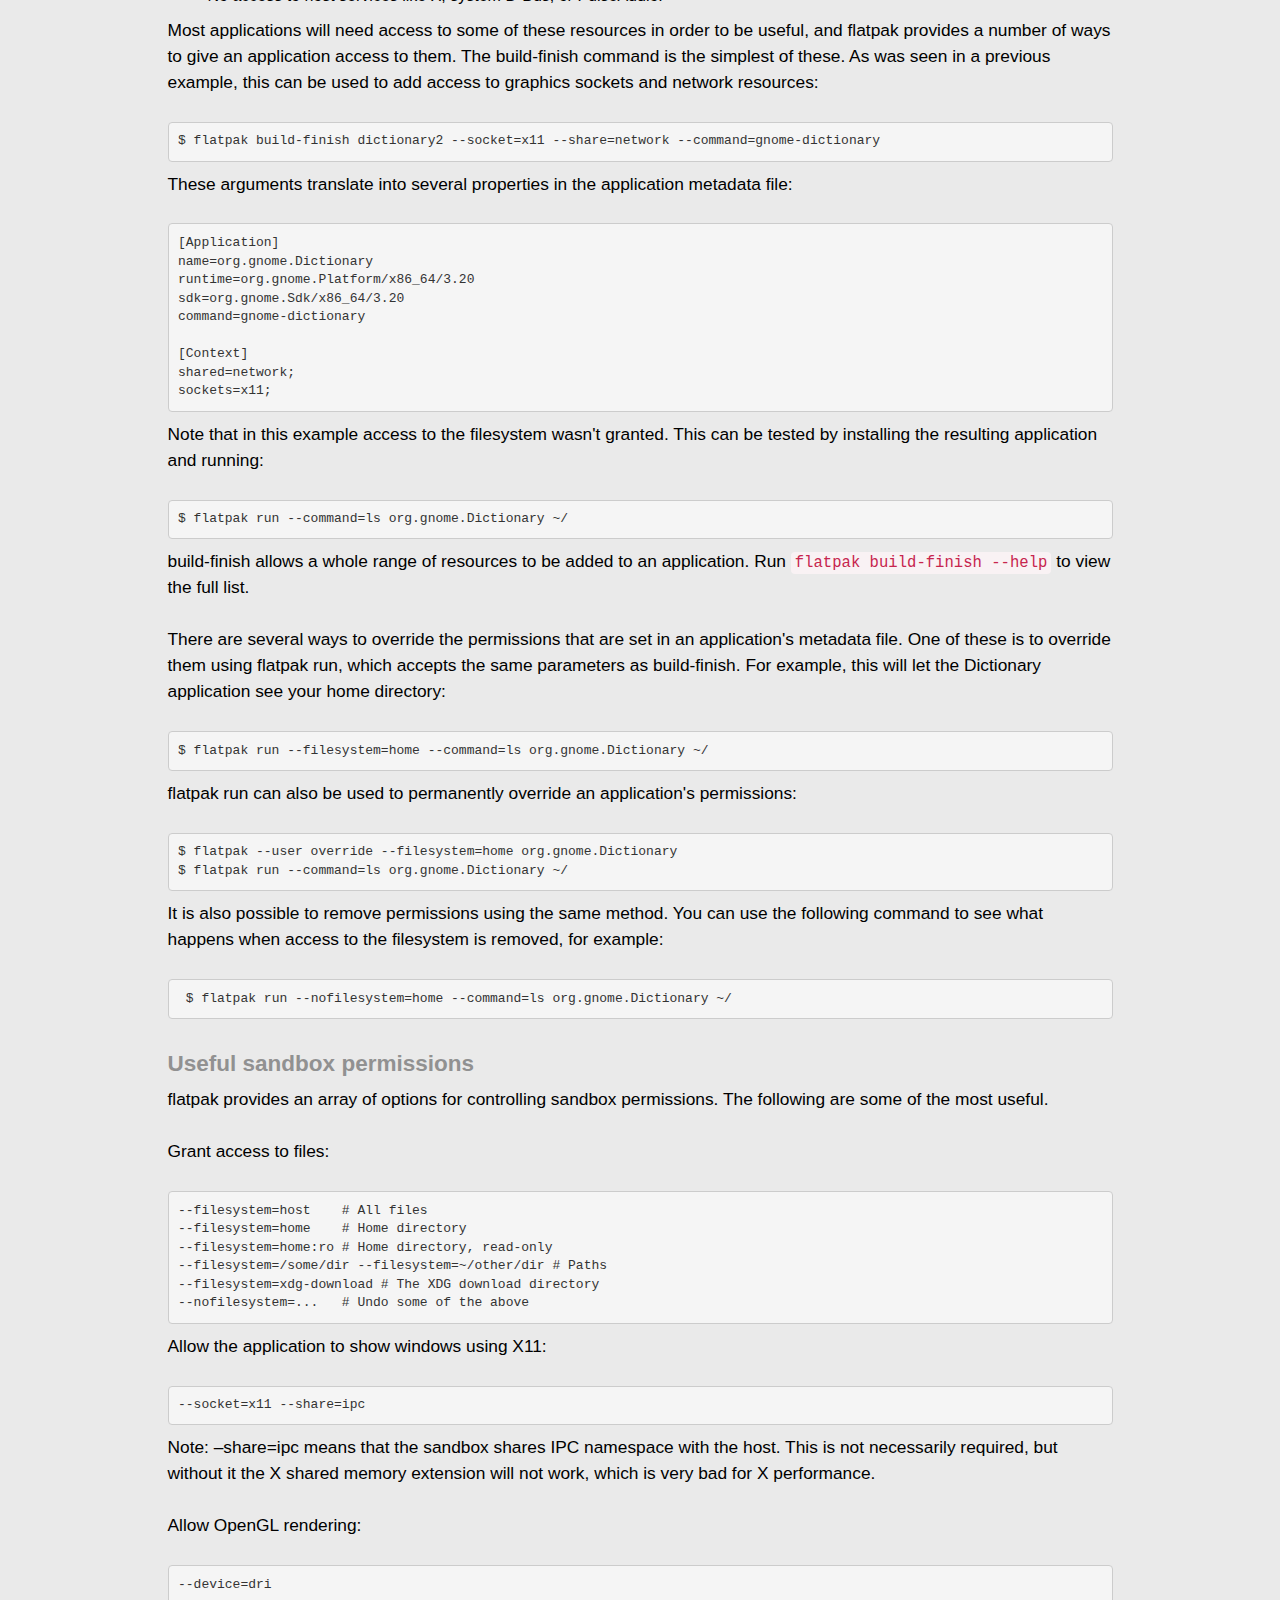
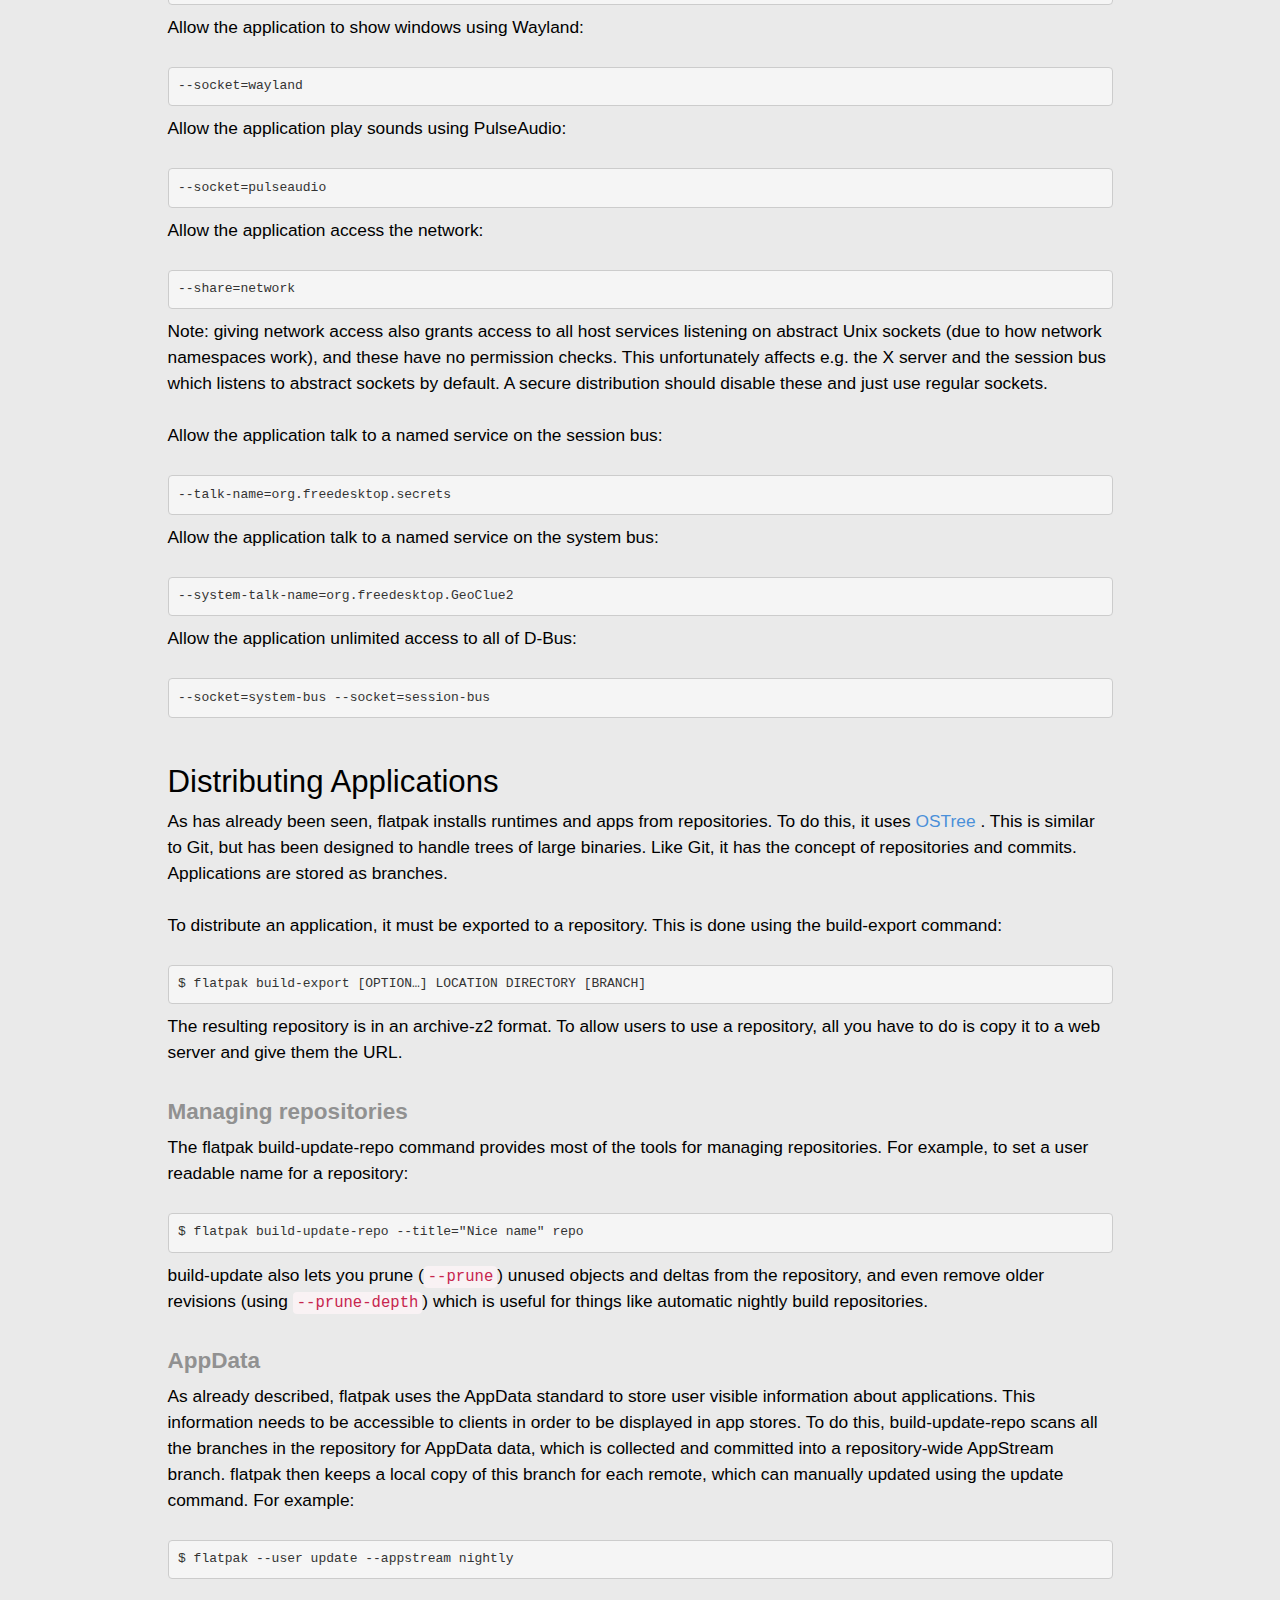
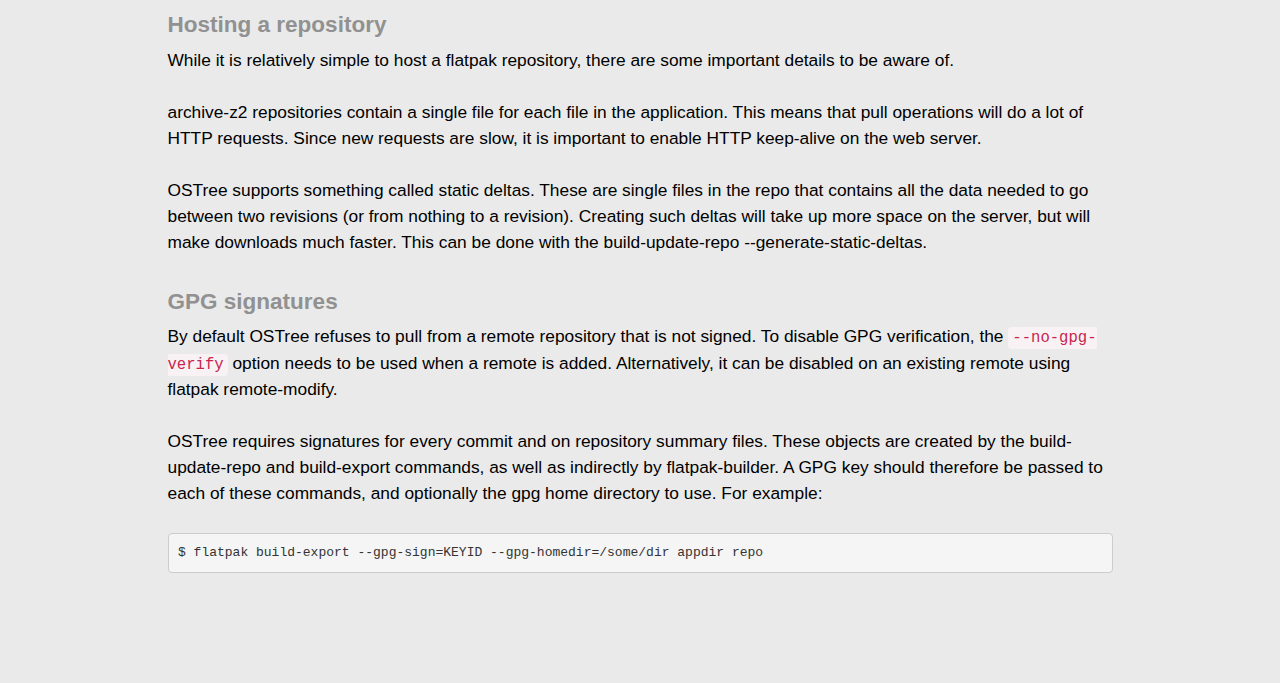
==== commit 7644dd51: "Automated commit at 2016-05-16 10:53:47 UTC by middleman-deploy 2.0.0-alpha" ====
--- a/developer.html
+++ b/developer.html
@@ -26,27 +26,26 @@
           </button>
           <a class='navbar-brand page-scroll' href='index.html'>Flatpak</a>
         </div>
-        <!-- Collect the nav links, forms, and other content for toggling -->
         <div class='collapse navbar-collapse' id='bs-example-navbar-collapse-1'>
           <ul class='nav navbar-nav navbar-right'>
             <li>
-              <a class='page-scroll' href='index.html#about'>About</a>
+              <a href='index.html#about'>About</a>
             </li>
             <li>
-              <a class='page-scroll' href='index.html#users'>Users</a>
+              <a href='index.html#users'>Users</a>
             </li>
             <li>
-              <a class='page-scroll' href='index.html#developers'>Developers</a>
+              <a href='index.html#developers'>Developers</a>
             </li>
             <li>
-              <a class='page-scroll' href='index.html#get-involved'>Get Involed</a>
+              <a href='index.html#get-involved'>Get&nbsp;Involved</a>
             </li>
             <li>
               <a class='page-scroll' href='faq.html'>FAQ</a>
             </li>
           </ul>
+          <!-- /.navbar-collapse -->
         </div>
-        <!-- /.navbar-collapse -->
       </div>
       <!-- /.container-fluid -->
     </nav>
@@ -140,7 +139,7 @@
   
   <pre><code>$ flatpak --user install gnome org.gnome.Platform 3.20&#x000A;$ flatpak --user install gnome org.gnome.Sdk 3.20&#x000A;</code></pre>
   
-  <p>This might be a good time to try installing an application and having a look &#39;under the hood&#39;. To do this, you need to add a repository that contains applicatons. In this case we are going to use the gnome-apps repository and install gedit:</p>
+  <p>This might be a good time to try installing an application and having a look &#39;under the hood&#39;. To do this, you need to add a repository that contains applications. In this case we are going to use the gnome-apps repository and install gedit:</p>
   
   <pre><code>$ flatpak --user remote-add --gpg-key=gnome-sdk.gpg gnome-apps https://sdk.gnome.org/repo-apps/&#x000A;$ flatpak --user install gnome-apps org.gnome.gedit stable&#x000A;</code></pre>
   
@@ -172,13 +171,13 @@
   
   <h3>Building</h3>
   
-  <p><code>flatpak build</code> is used to build an application using an SDK. This command is used to provide access to an sandbox. For example, the following will create a file inside the appdir sandbox (in the files directory):</p>
+  <p><code>flatpak build</code> is used to build an application using an SDK. This command is used to provide access to a sandbox. For example, the following will create a file inside the appdir sandbox (in the files directory):</p>
   
   <pre><code>$ flatpak build dictionary touch /app/some_file&#x000A;</code></pre>
   
   <p>(It is best to remove this file before continuing.)</p>
   
-  <p>The build command allows existing applications that have been made using the traditional configure, make, make install routine to be built inside an flatpak. You can try this using GNOME Dictionary. First, download the source files, extract them and switch to the resulting directory:</p>
+  <p>The build command allows existing applications that have been made using the traditional configure, make, make install routine to be built inside a flatpak. You can try this using GNOME Dictionary. First, download the source files, extract them and switch to the resulting directory:</p>
   
   <pre><code>$ wget https://download.gnome.org/sources/gnome-dictionary/3.20/gnome-dictionary-3.20.0.tar.xz&#x000A;$ tar xvf gnome-dictionary-3.20.0.tar.xz&#x000A;$ cd gnome-dictionary-3.20.0/&#x000A;</code></pre>
   
@@ -194,7 +193,7 @@
   
   <pre><code>$ flatpak build-finish dictionary --socket=x11 --share=network --command=gnome-dictionary&#x000A;</code></pre>
   
-  <p>At this point you have successfully built an flatpak and prepared it to be run. To test the app, you need to export the Dictionary to a repository, add that repository and then install and run the app:</p>
+  <p>At this point you have successfully built a flatpak and prepared it to be run. To test the app, you need to export the Dictionary to a repository, add that repository and then install and run the app:</p>
   
   <pre><code>$ flatpak build-export repo dictionary&#x000A;$ flatpak --user remote-add --no-gpg-verify --if-not-exists tutorial-repo repo&#x000A;$ flatpak --user install tutorial-repo org.gnome.Dictionary&#x000A;$ flatpak run org.gnome.Dictionary&#x000A;</code></pre>
   
@@ -230,11 +229,11 @@
   
   <h3>File renaming</h3>
   
-  <p>Files that are exported by an flatpak must be named using the application ID. However, application&#39;s source files will typically not follow this convention. To get around this, flatpak-builder allows renaming application icons, desktop files and AppData files as a part of the build process, using the rename-icon, rename-desktop-file and rename-appdata properties.</p>
+  <p>Files that are exported by a flatpak must be named using the application ID. However, application&#39;s source files will typically not follow this convention. To get around this, flatpak-builder allows renaming application icons, desktop files and AppData files as a part of the build process, using the rename-icon, rename-desktop-file and rename-appdata properties.</p>
   
   <h3>Example</h3>
   
-  <p>You can try flatpak-builder for yourself, using the repository that and app that was created in the previous section. To do this, place the manifest json from above into a file called <code>org.gnome.Dictionary.json</code> and run the following command:</p>
+  <p>You can try flatpak-builder for yourself, using the repository that was created in the previous section. To do this, place the manifest json from above into a file called <code>org.gnome.Dictionary.json</code> and run the following command:</p>
   
   <pre><code>$ flatpak-builder --repo=repo dictionary2 org.gnome.Dictionary.json&#x000A;</code></pre>
   
@@ -271,7 +270,7 @@
   
   <h2>Working with the Sandbox</h2>
   
-  <p>By default, an flatpak has extremely limited access to the host environment. This includes:</p>
+  <p>By default, a flatpak has extremely limited access to the host environment. This includes:</p>
   
   <ul>
   <li>No access to any host files except the runtime, the app and <code>~/.var/app/$APPID</code>. Only the last of these is writable.</li>
@@ -382,7 +381,7 @@
   
   <h3>Hosting a repository</h3>
   
-  <p>While it is relatively simple to host an flatpak repository, there are some important details to be aware of.</p>
+  <p>While it is relatively simple to host a flatpak repository, there are some important details to be aware of.</p>
   
   <p>archive-z2 repositories contain a single file for each file in the application. This means that pull operations will do a lot of HTTP requests. Since new requests are slow, it is important to enable HTTP keep-alive on the web server.</p>
   
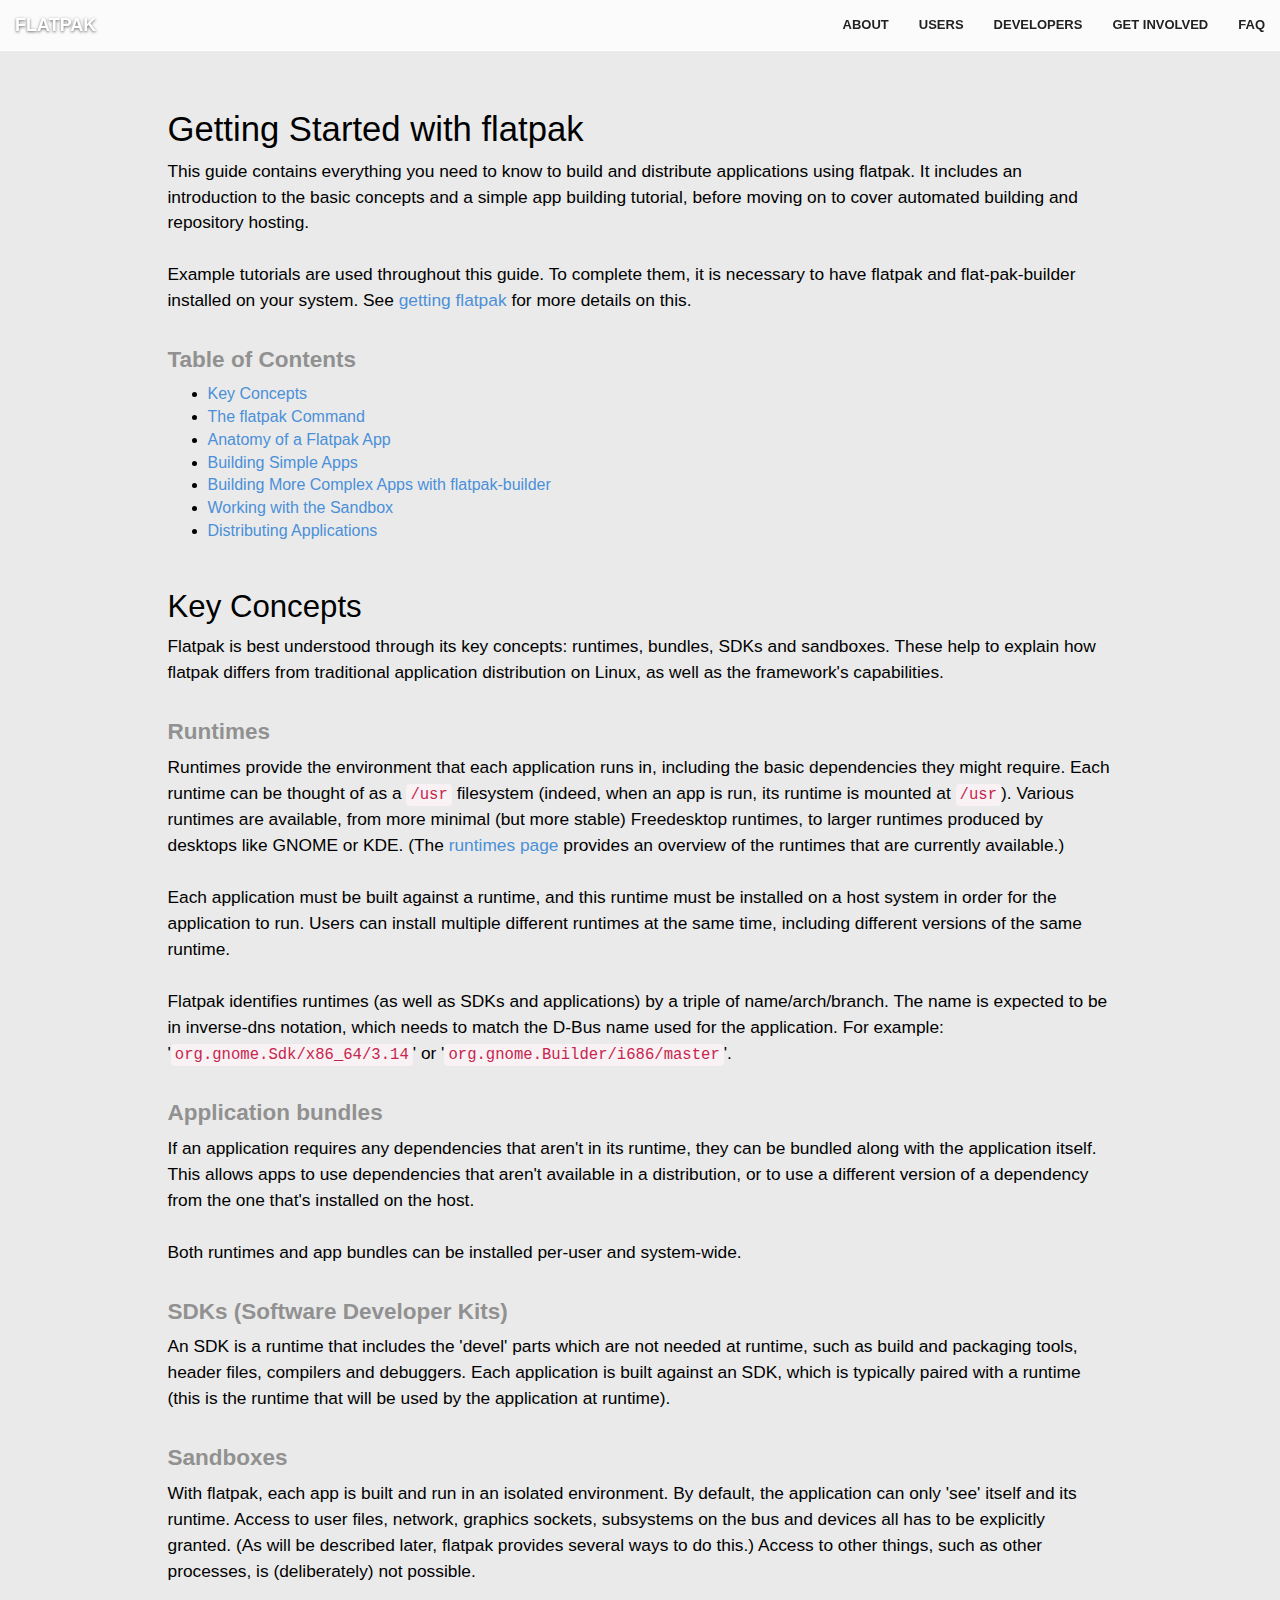
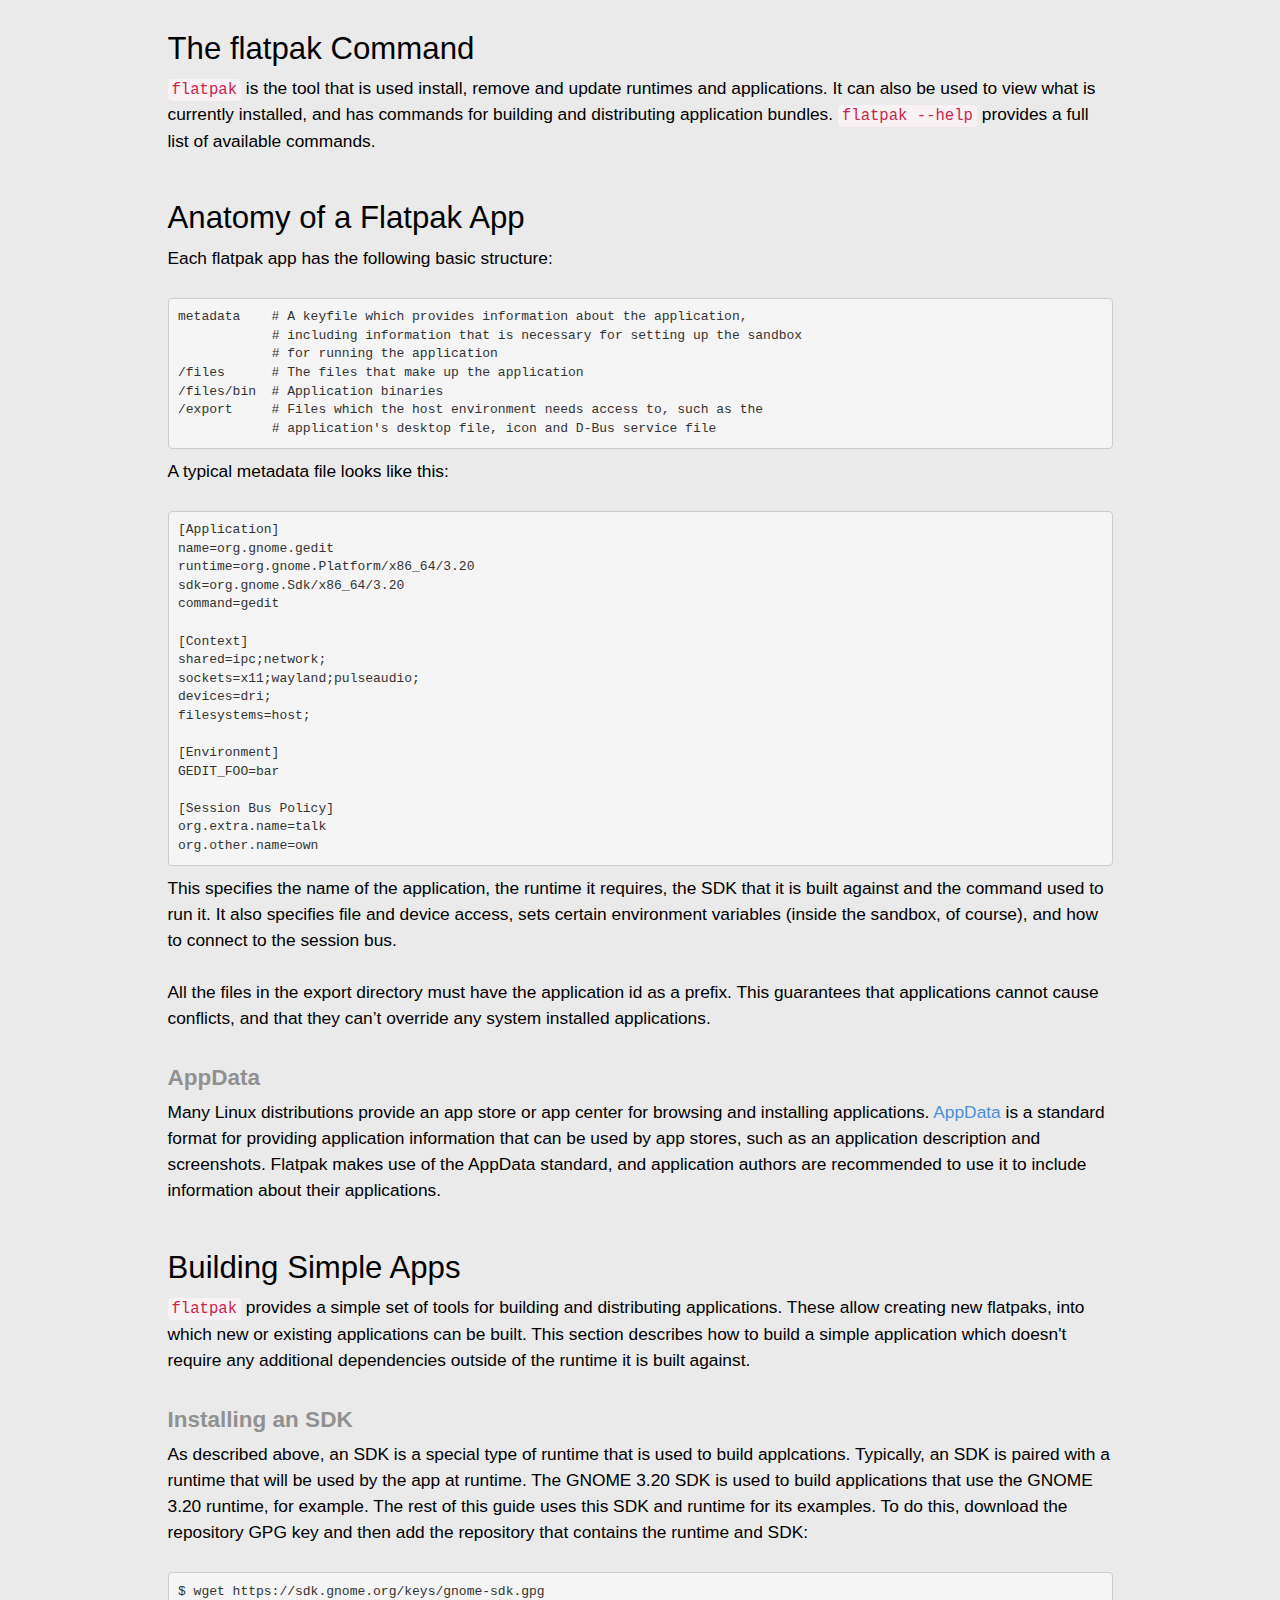
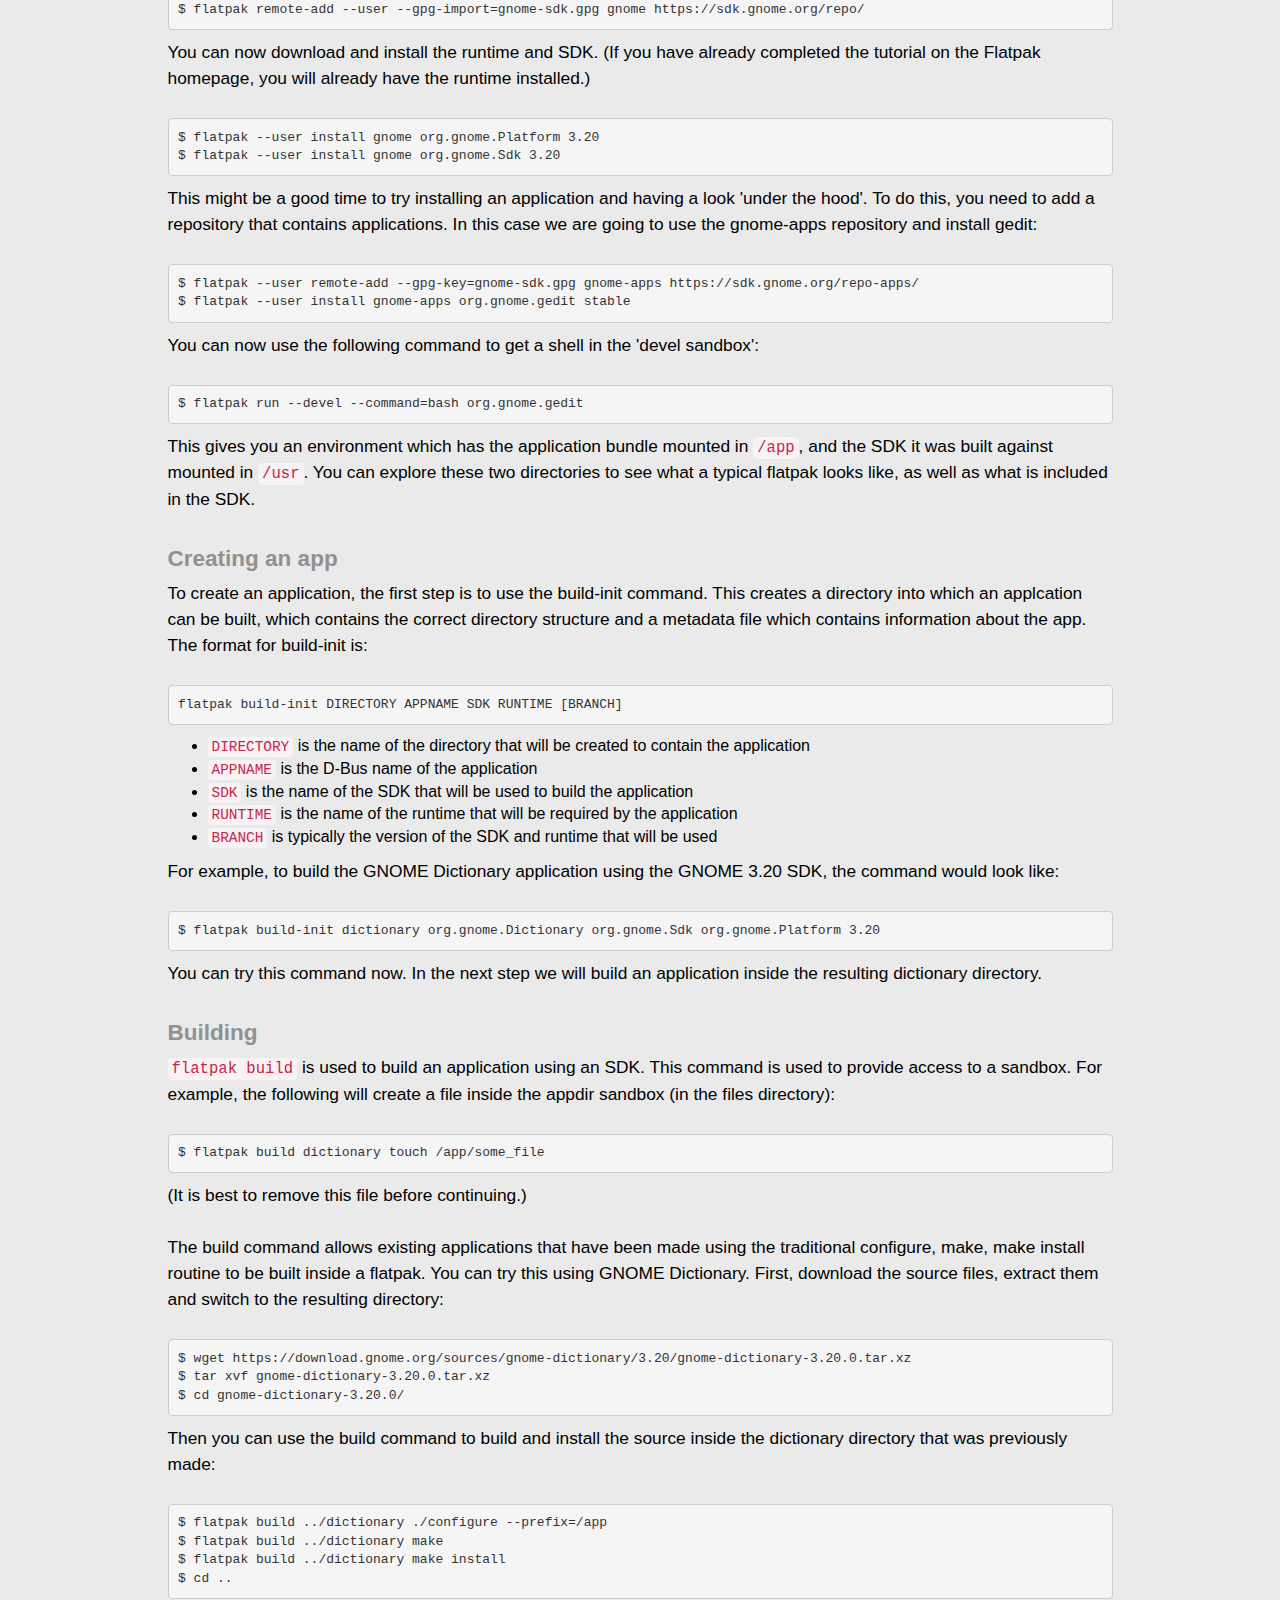
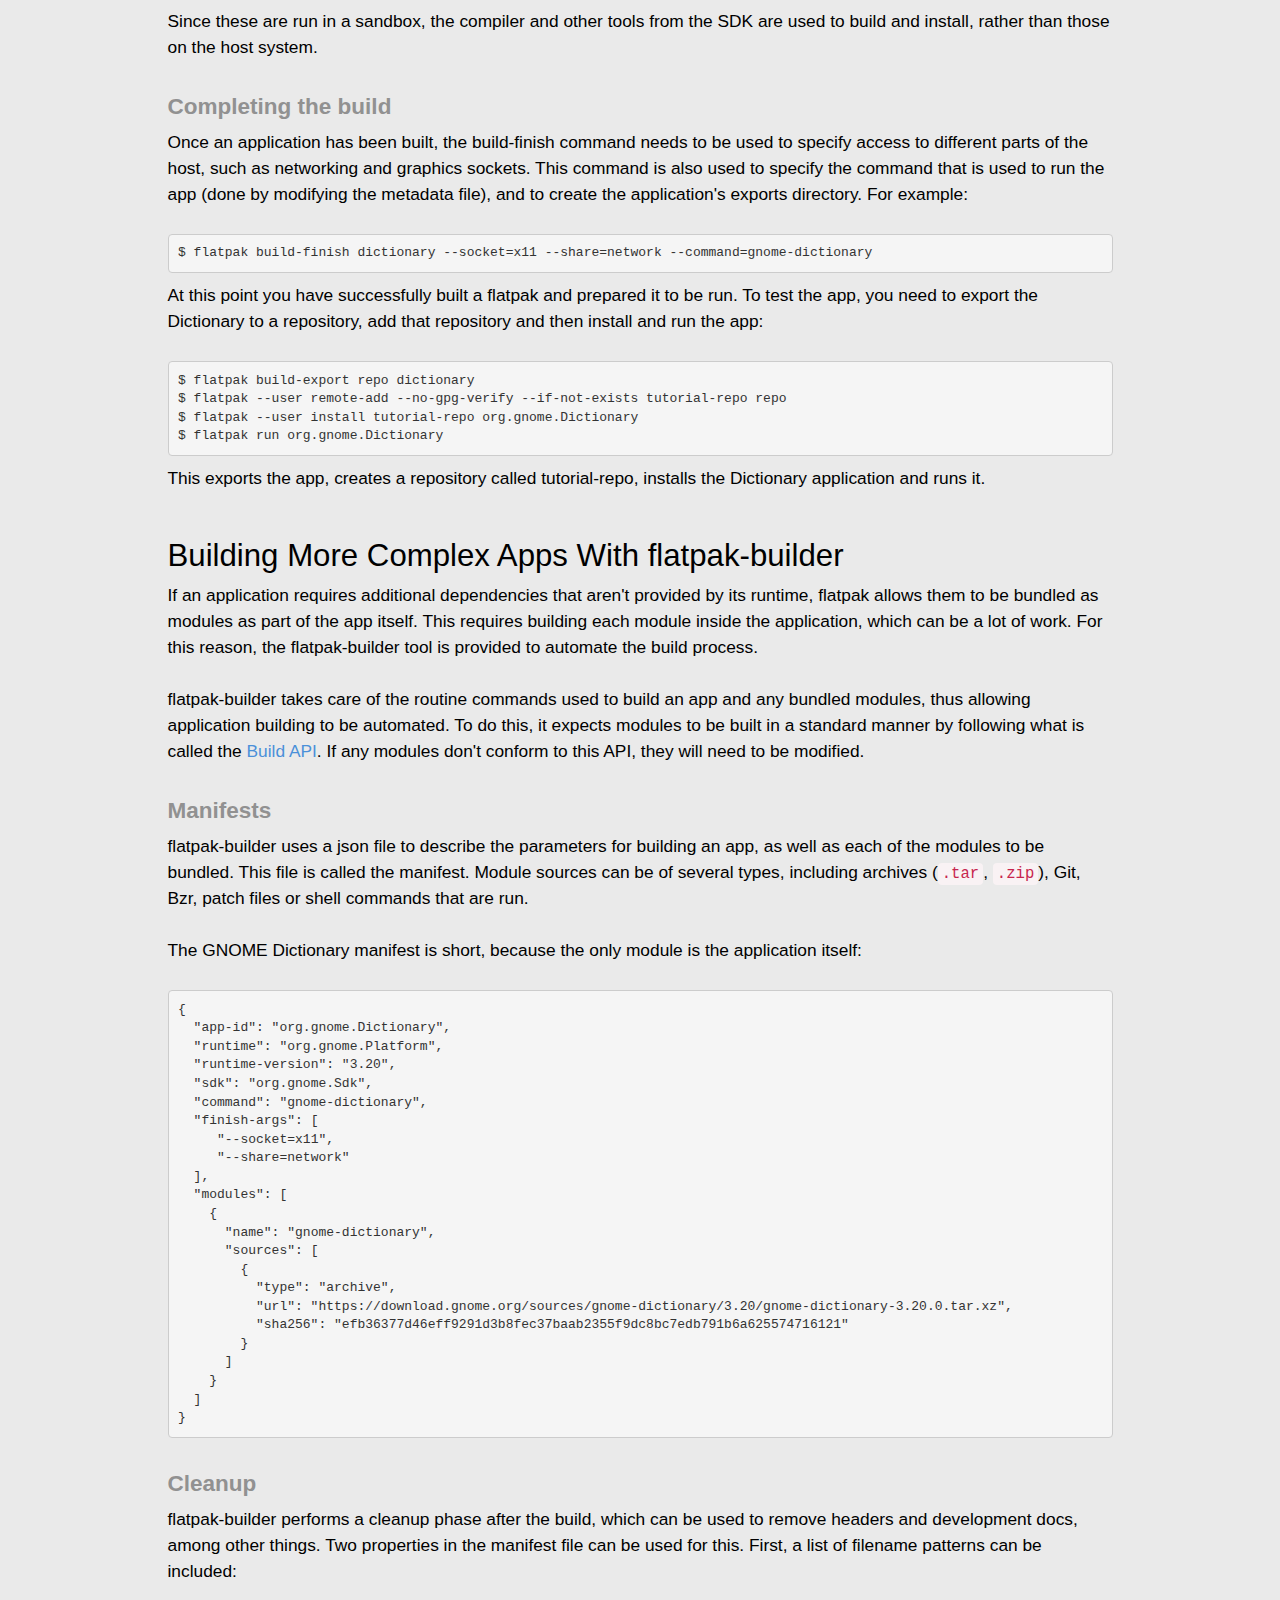
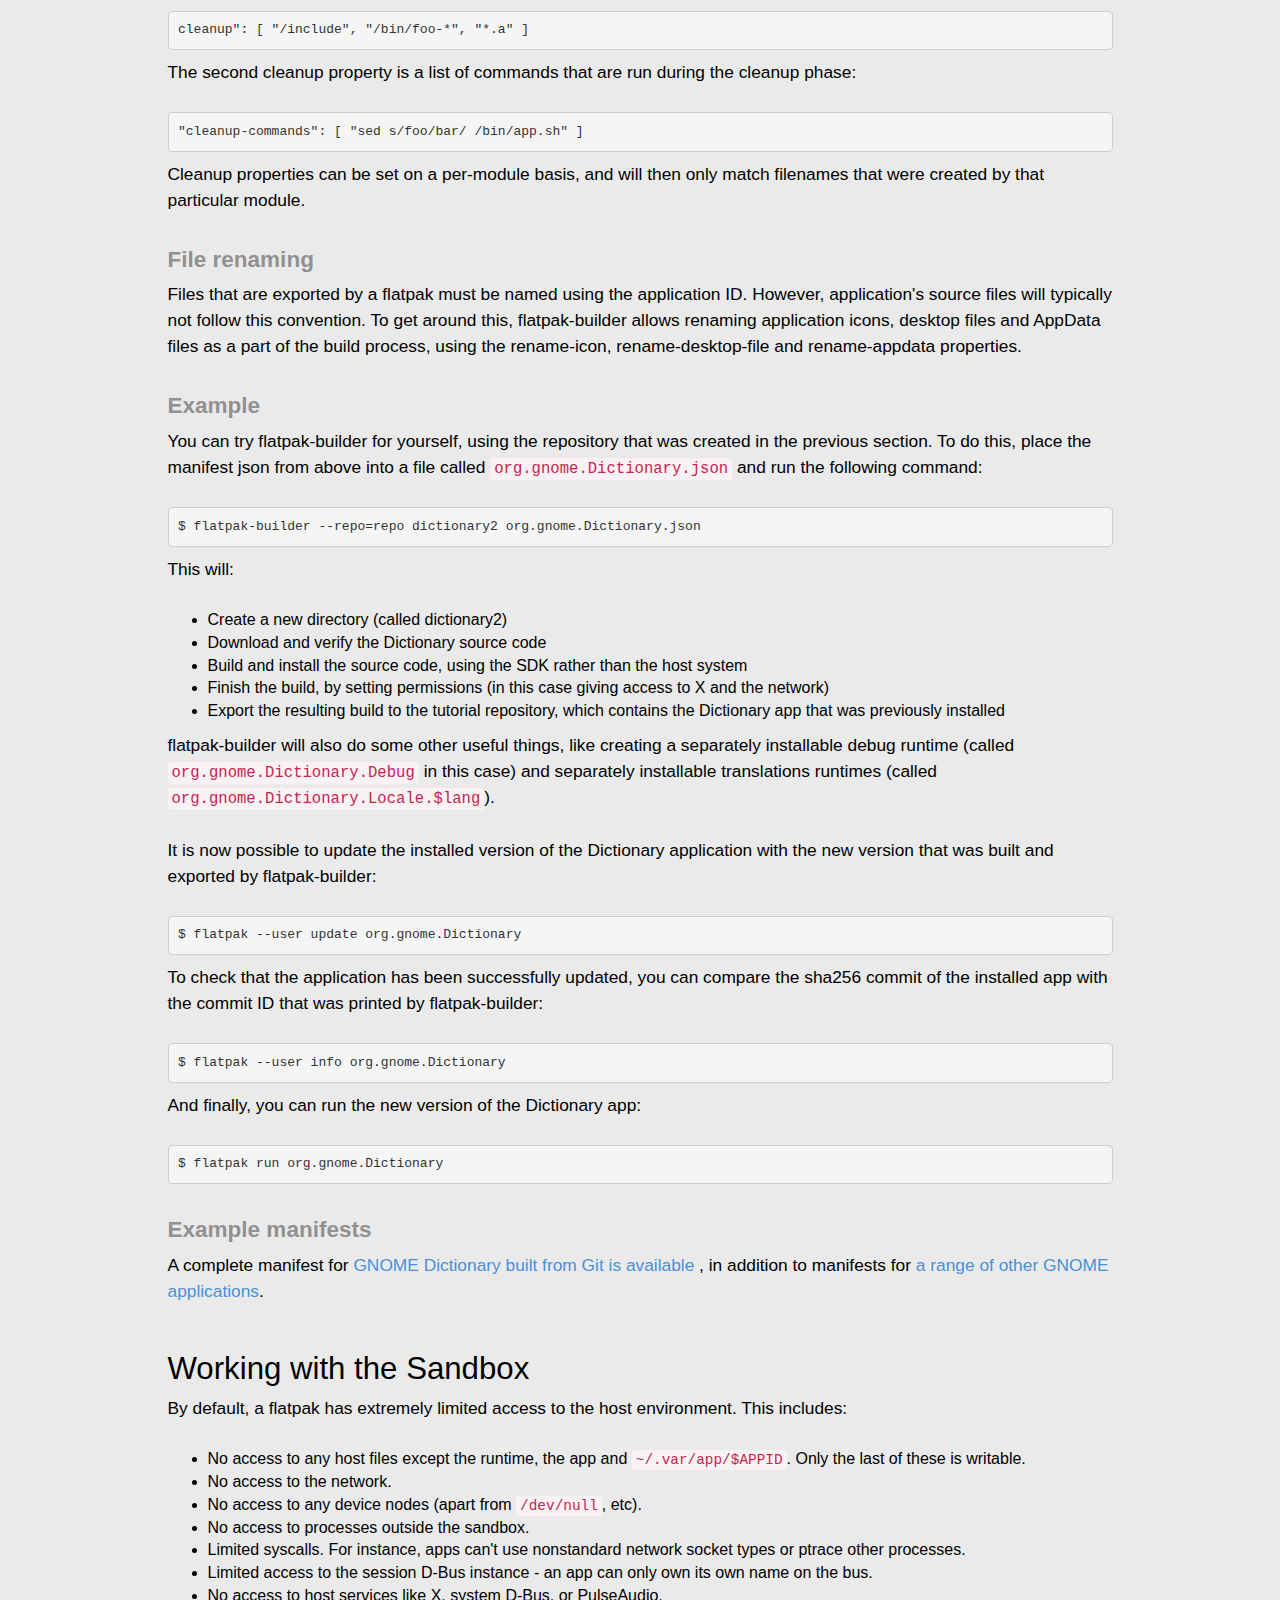
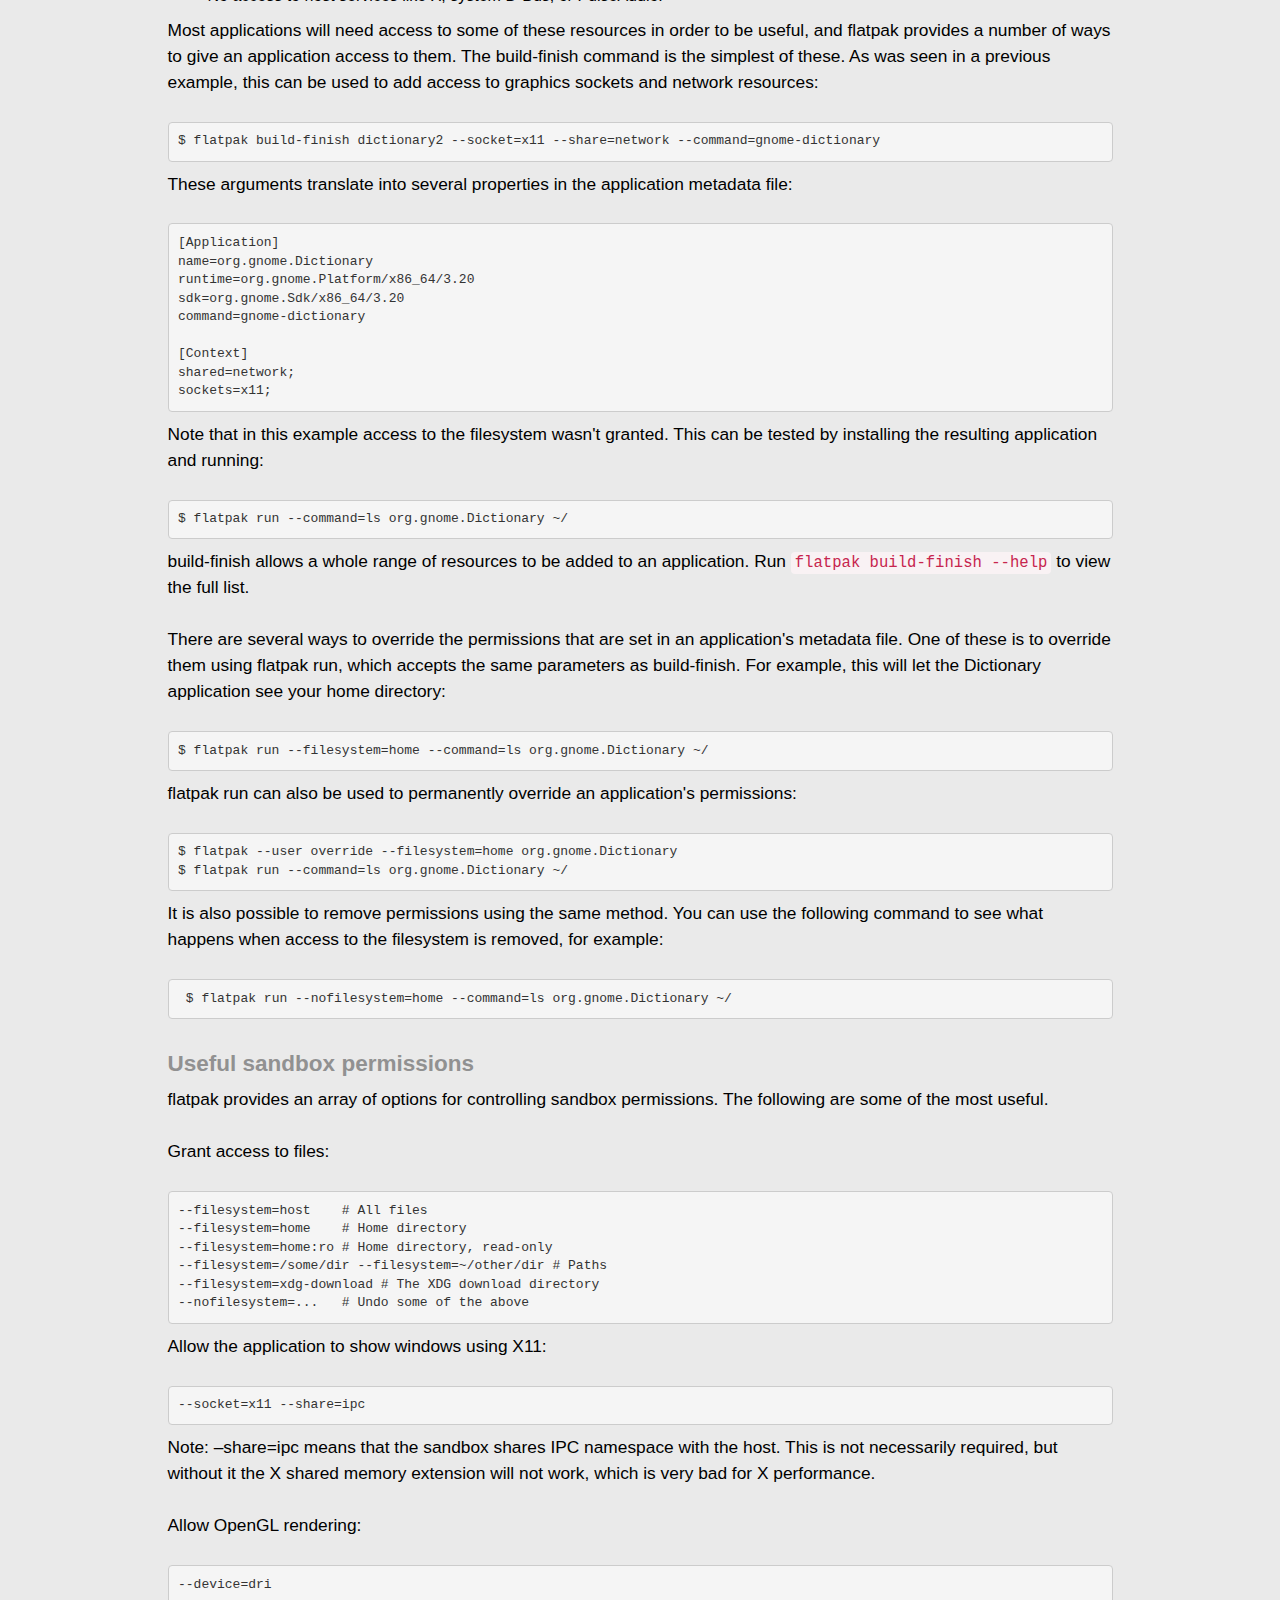
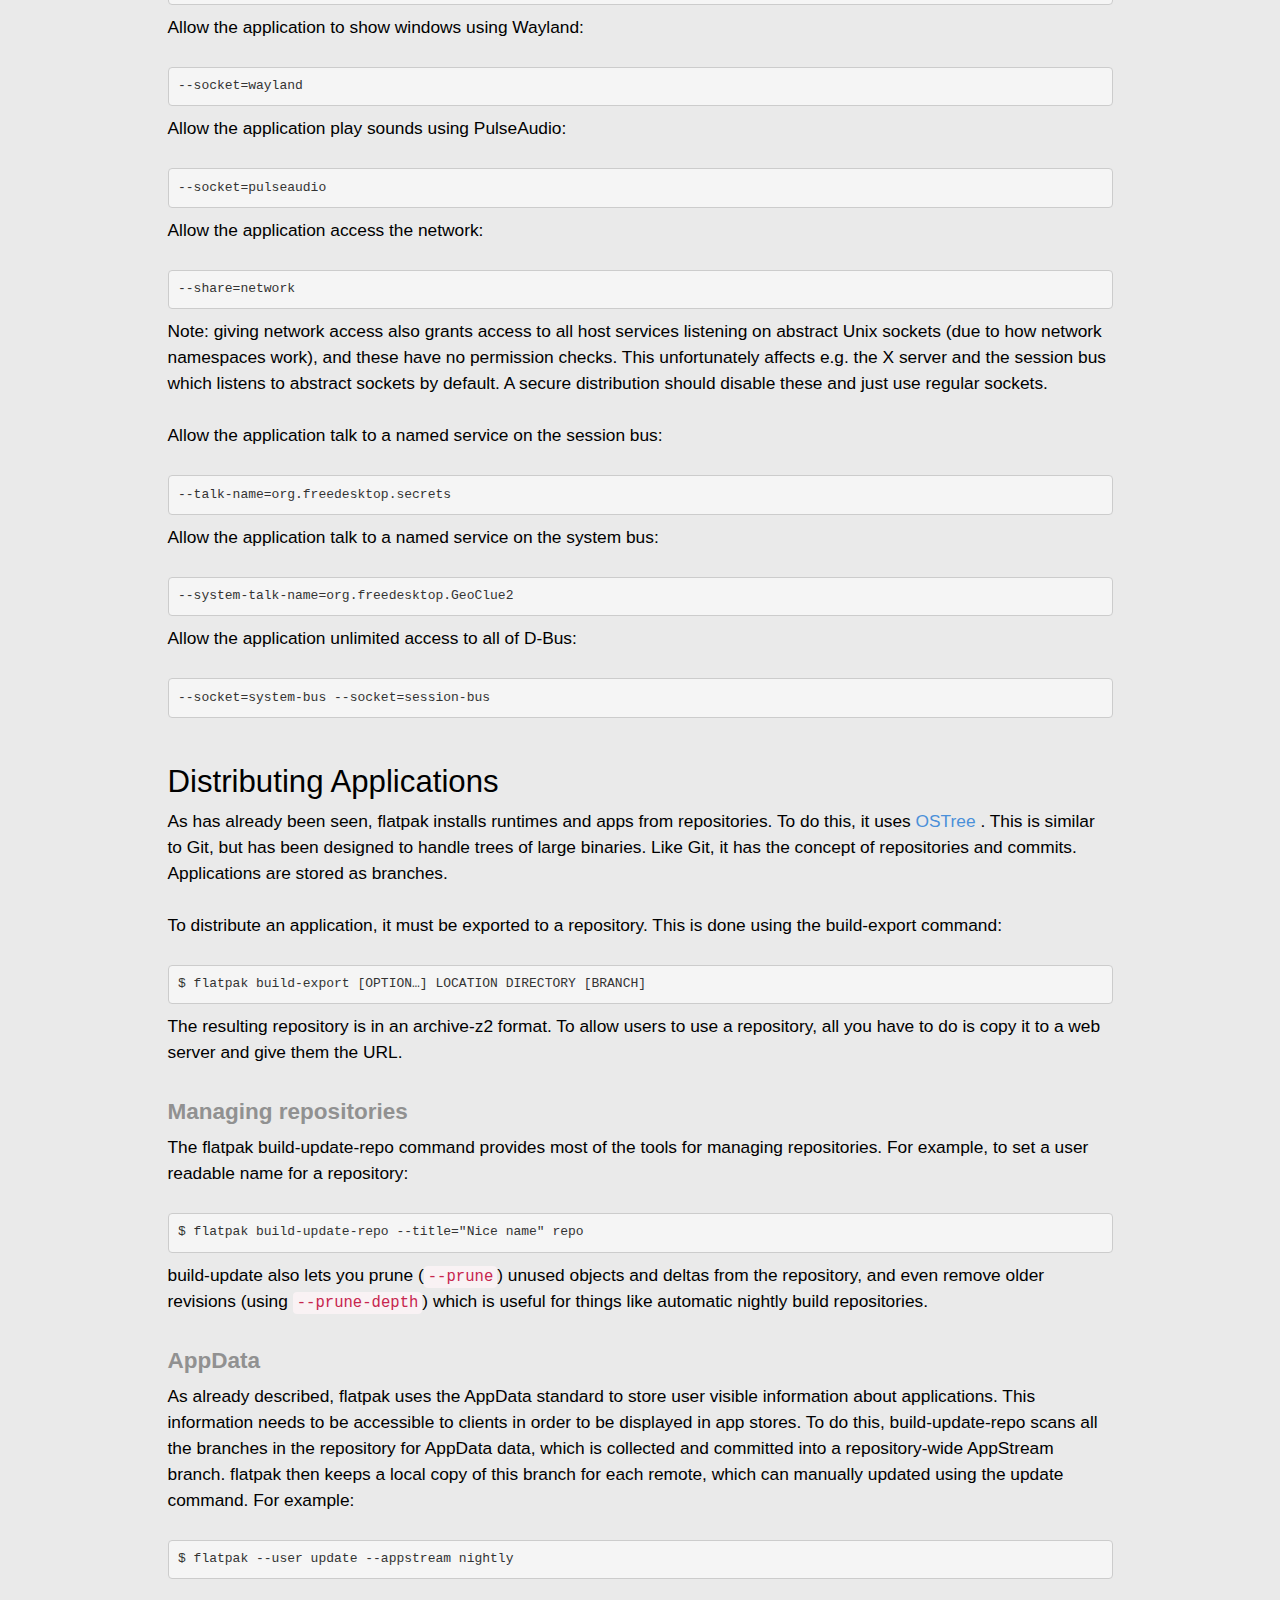
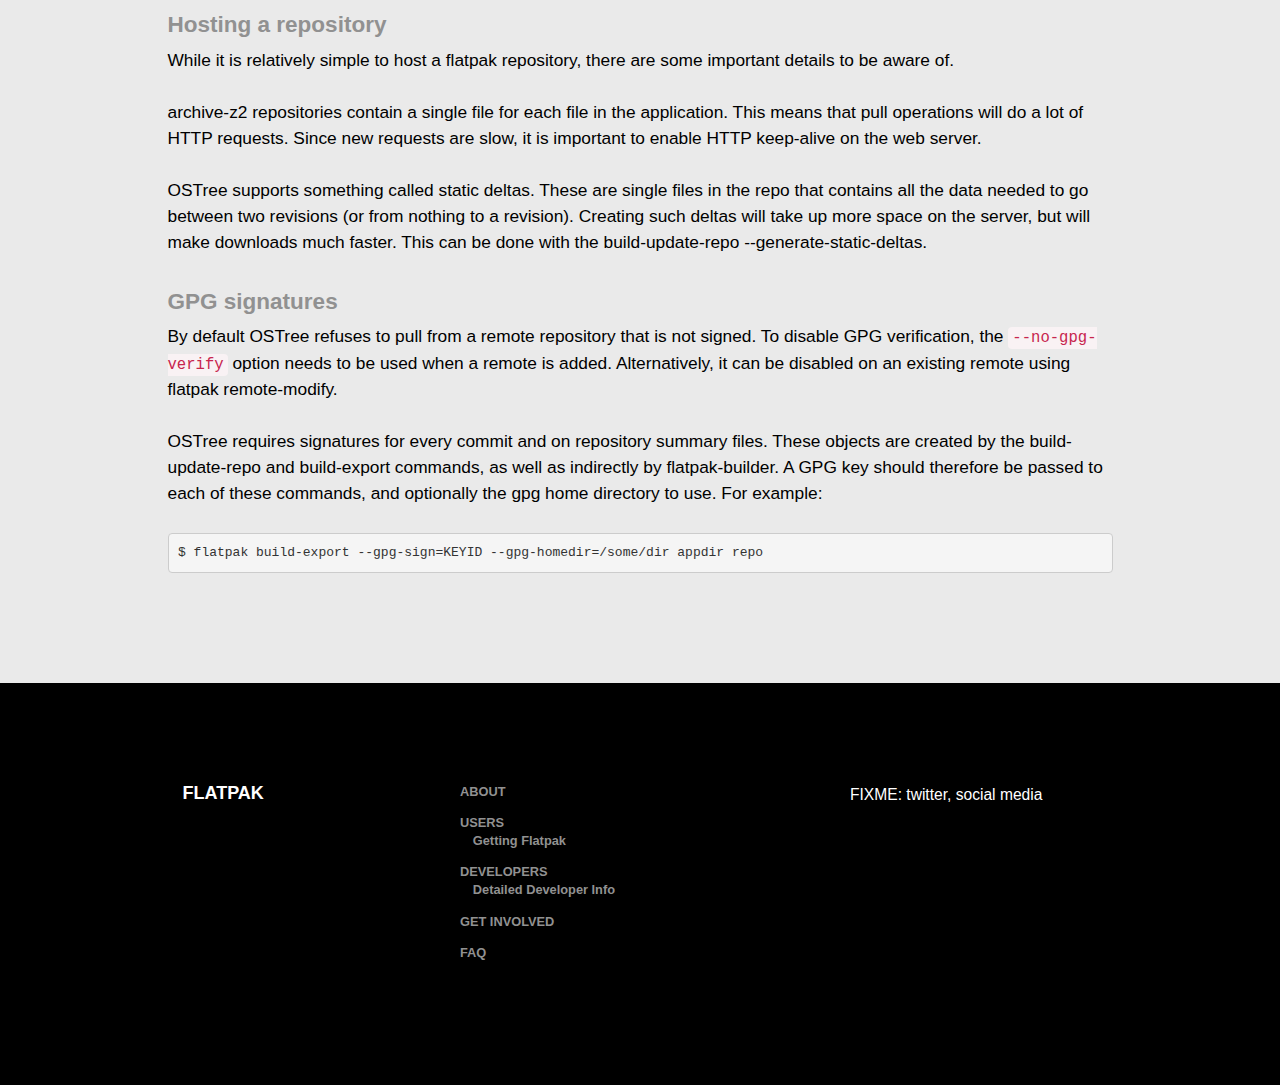
==== commit bb70ee43: "Automated commit at 2016-05-16 11:49:43 UTC by middleman-deploy 2.0.0-alpha" ====
--- a/developer.html
+++ b/developer.html
@@ -395,6 +395,50 @@
   
   <pre><code>$ flatpak build-export --gpg-sign=KEYID --gpg-homedir=/some/dir appdir repo&#x000A;</code></pre>
   </div></div></div></section>
+  <section class='bg-black' id='footer'>
+    <div class='container'>
+      <div class='row'>
+        <div class='col-lg-3 col-lg-offset-1'>
+          <a class='navbar-brand page-scroll' href='#page-top'>Flatpak</a>
+        </div>
+        <ul class='col-lg-4'>
+          <li class='toplevel'>
+            <!-- id links on index page -->
+            <a class='page-scroll' href='index.html#about'>About</a>
+          </li>
+          <li class='toplevel'>
+            <!-- id links on index page -->
+            <a class='page-scroll' href='index.html#users'>Users</a>
+            <ul>
+              <li>
+                <a class='page-scroll' href='getting.html'>Getting Flatpak</a>
+              </li>
+            </ul>
+          </li>
+          <li class='toplevel'>
+            <!-- id links on index page -->
+            <a class='page-scroll' href='index.html#developers'>Developers</a>
+            <ul>
+              <li>
+                <a class='page-scroll' href='developer.html'>Detailed Developer Info</a>
+              </li>
+            </ul>
+          </li>
+          <li class='toplevel'>
+            <!-- id links on index page -->
+            <a class='page-scroll' href='index.html#get-involved'>Get&nbsp;Involved</a>
+          </li>
+          <li class='toplevel'>
+            <!-- id links on index page -->
+            <a class='page-scroll' href='index.htmlfaq.html'>FAQ</a>
+          </li>
+        </ul>
+        <div class='col-lg-3'>
+          <p>FIXME: twitter, social media</p>
+        </div>
+      </div>
+    </div>
+  </section>
   <script src="javascripts/jquery.js"></script>
   <script src="javascripts/jquery.easing.min.js"></script>
   <script src="javascripts/all.js"></script>
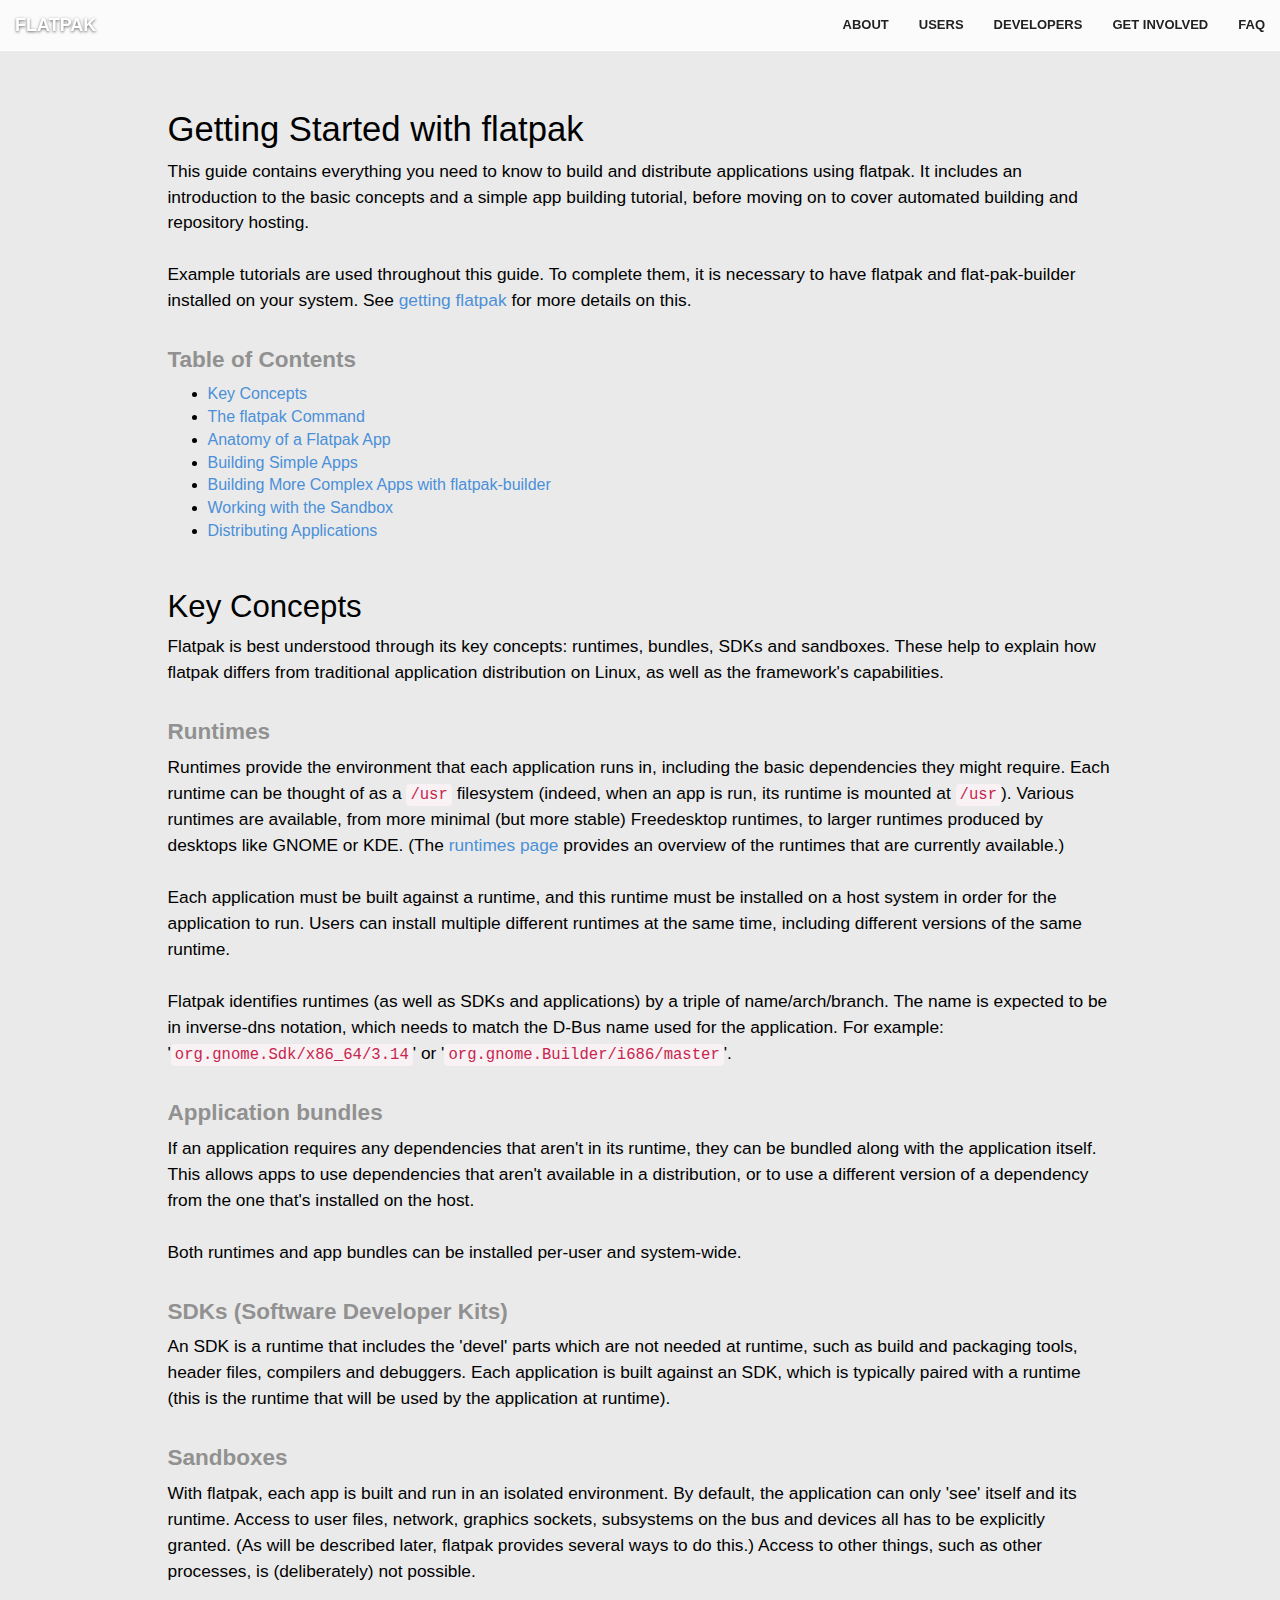
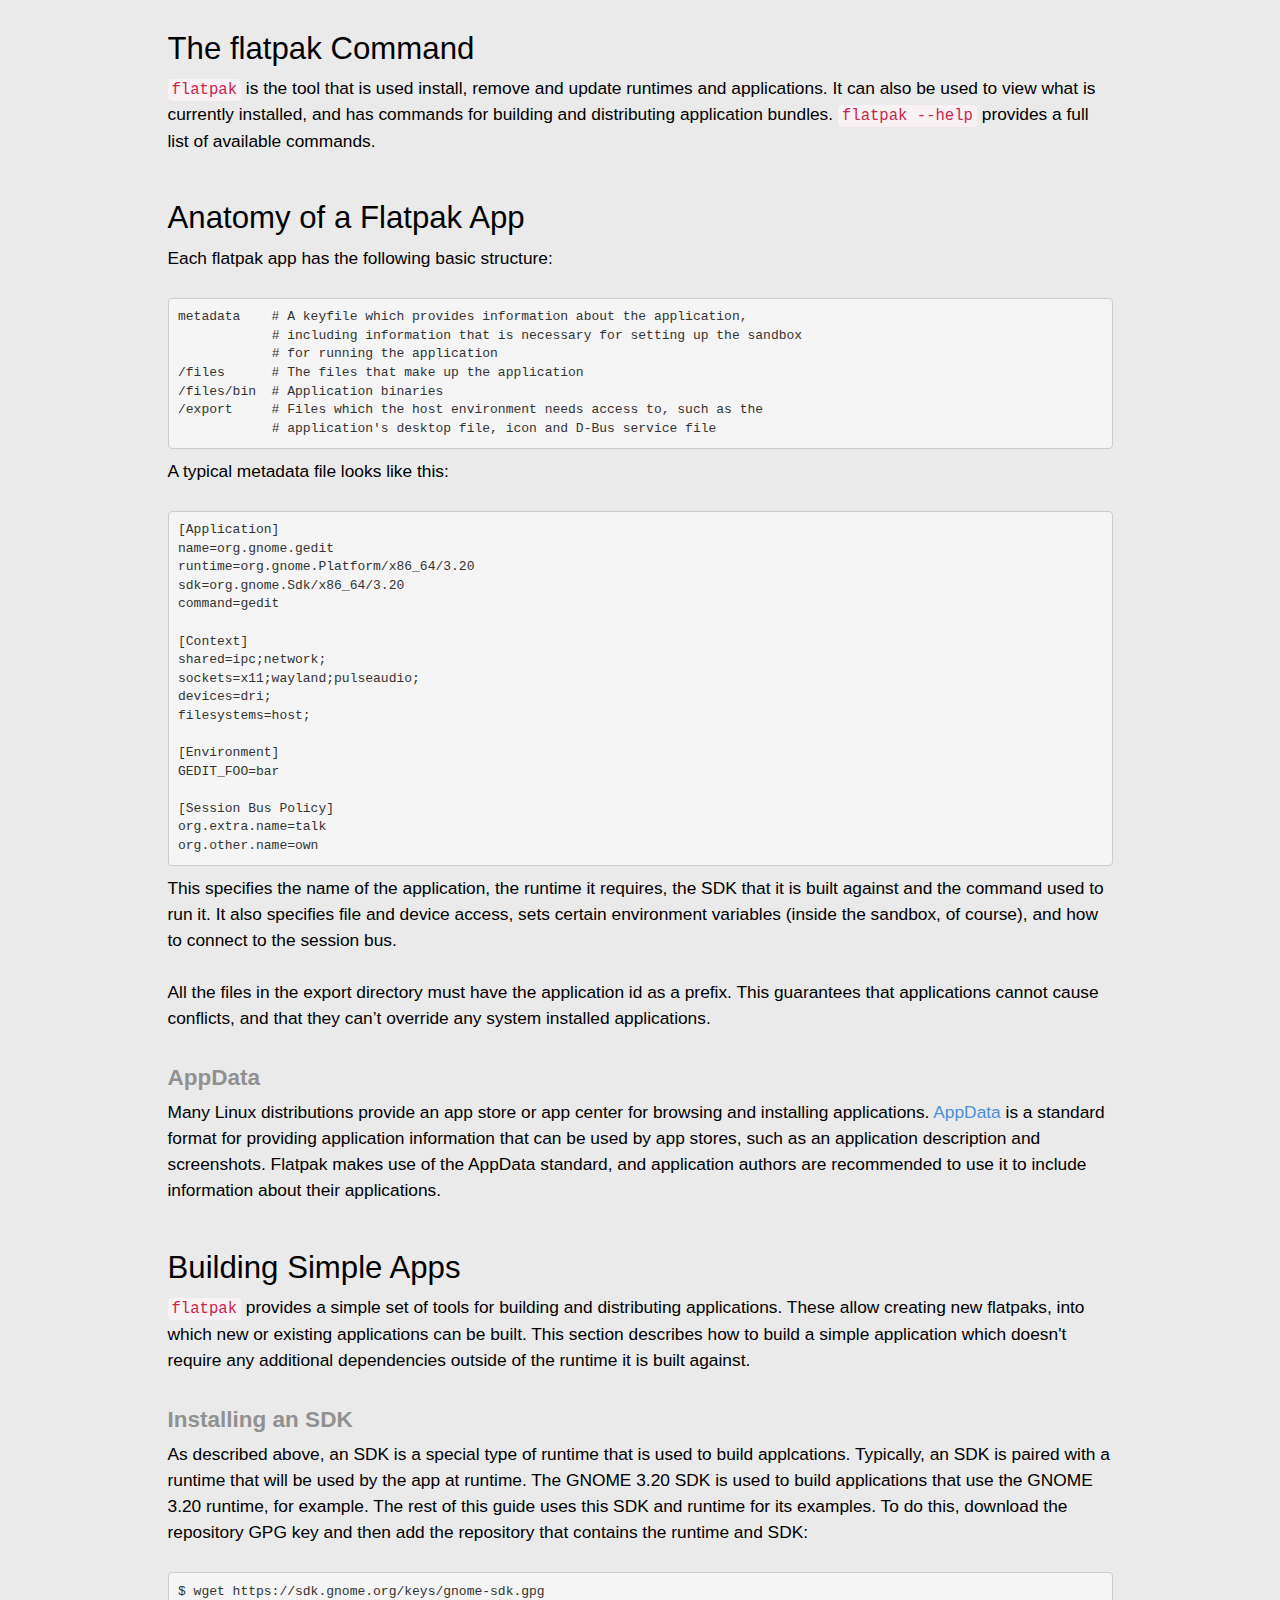
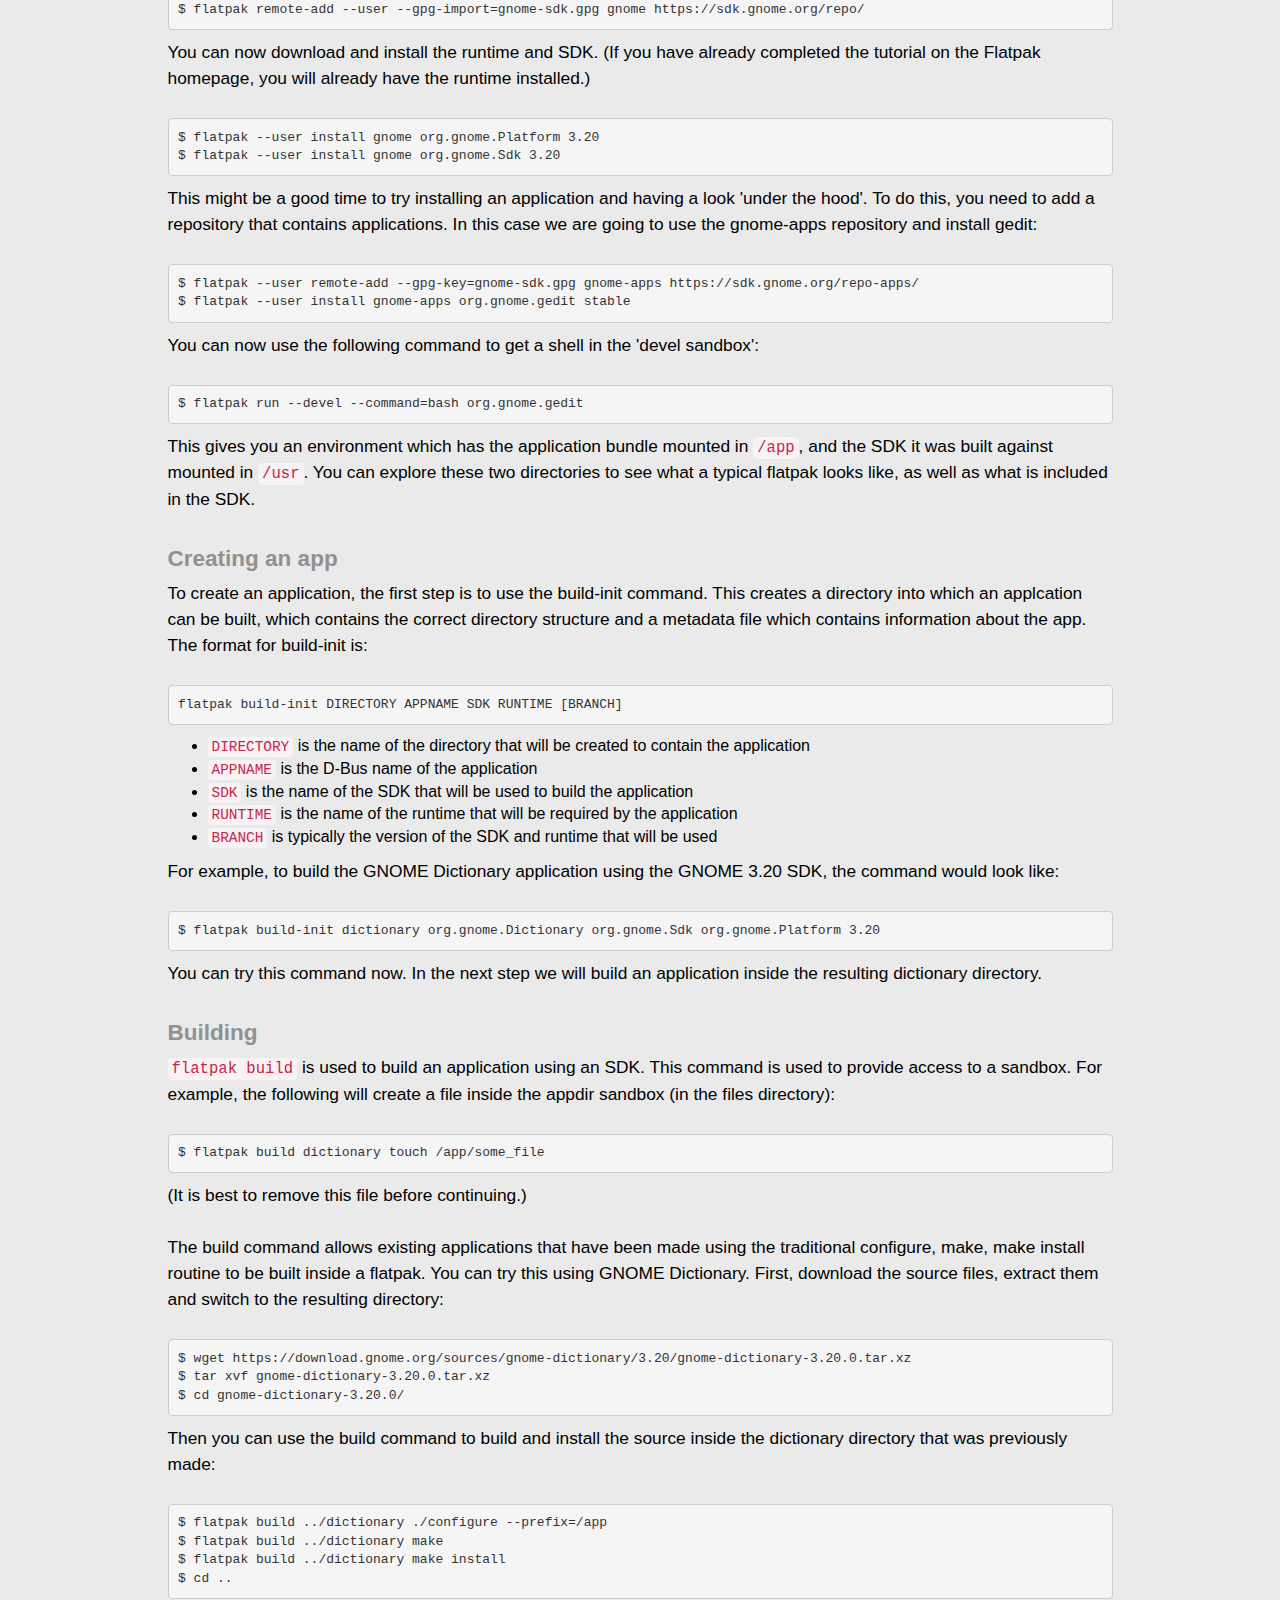
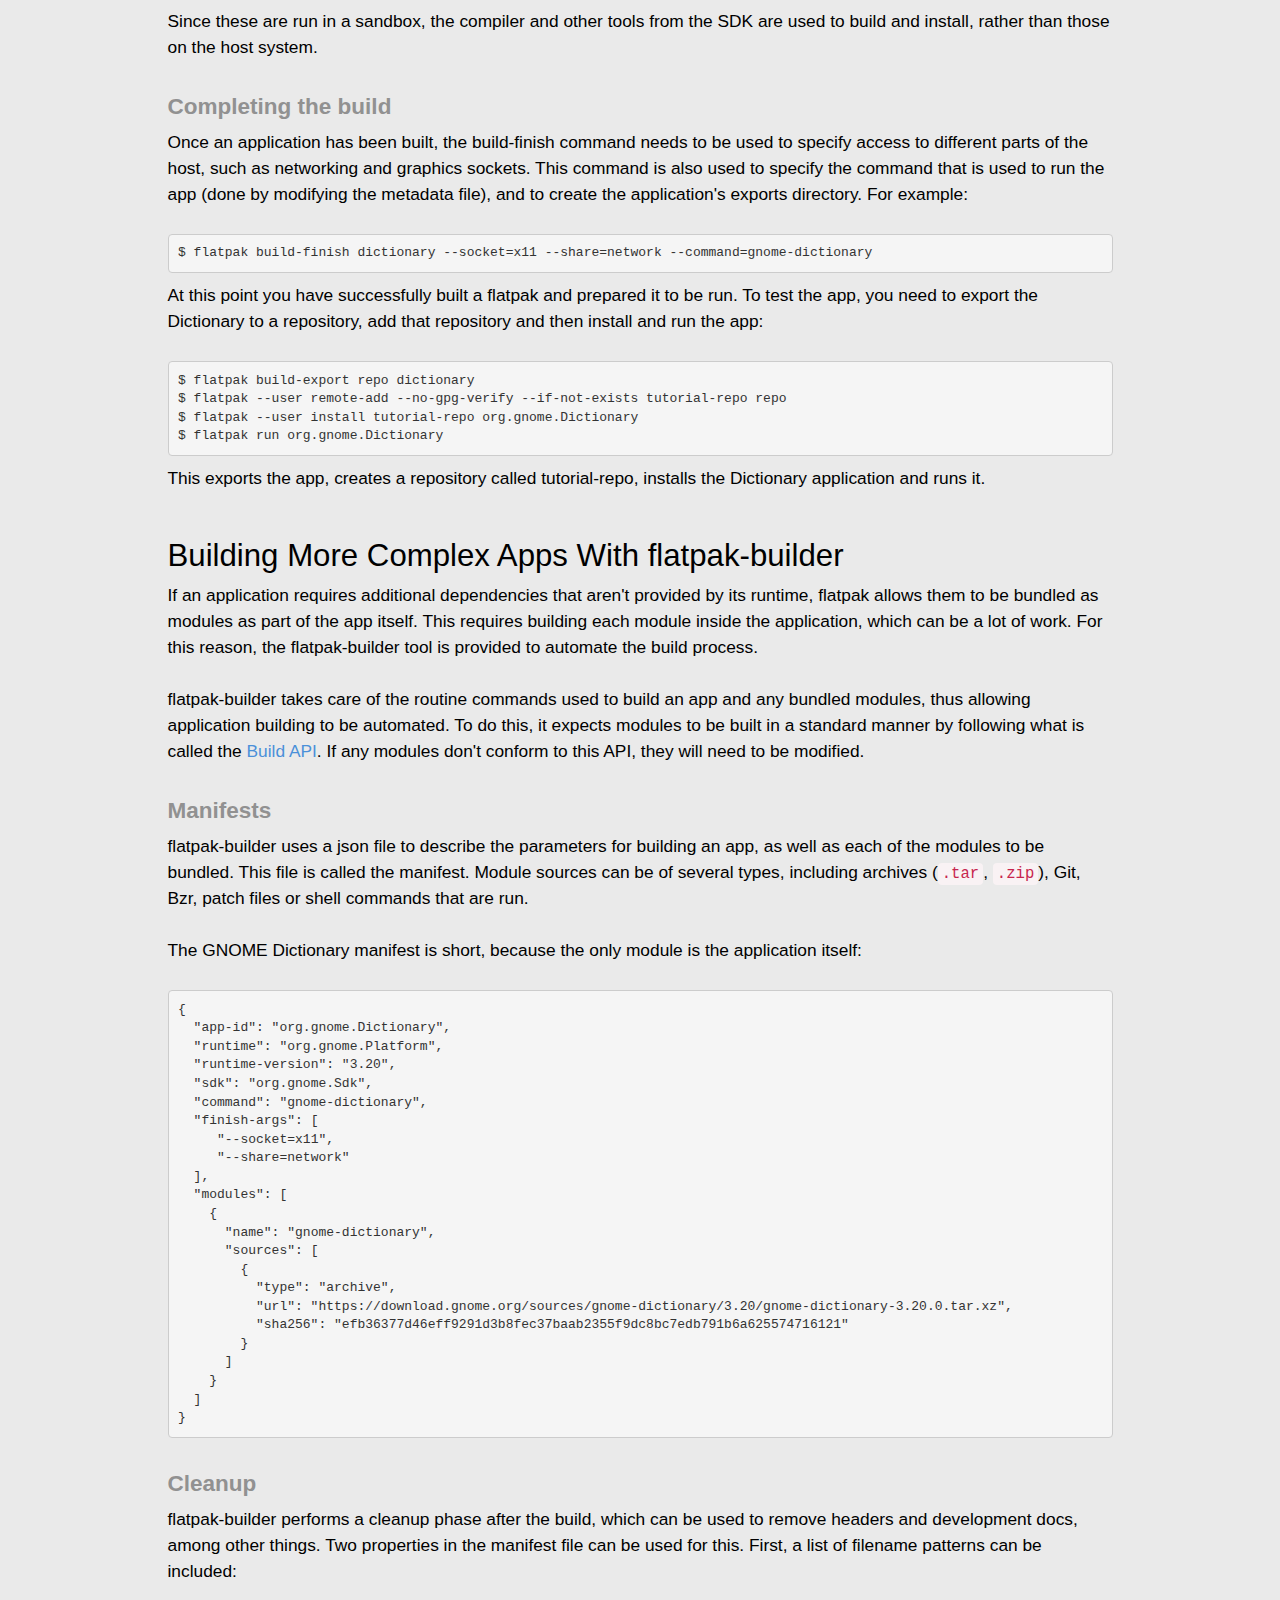
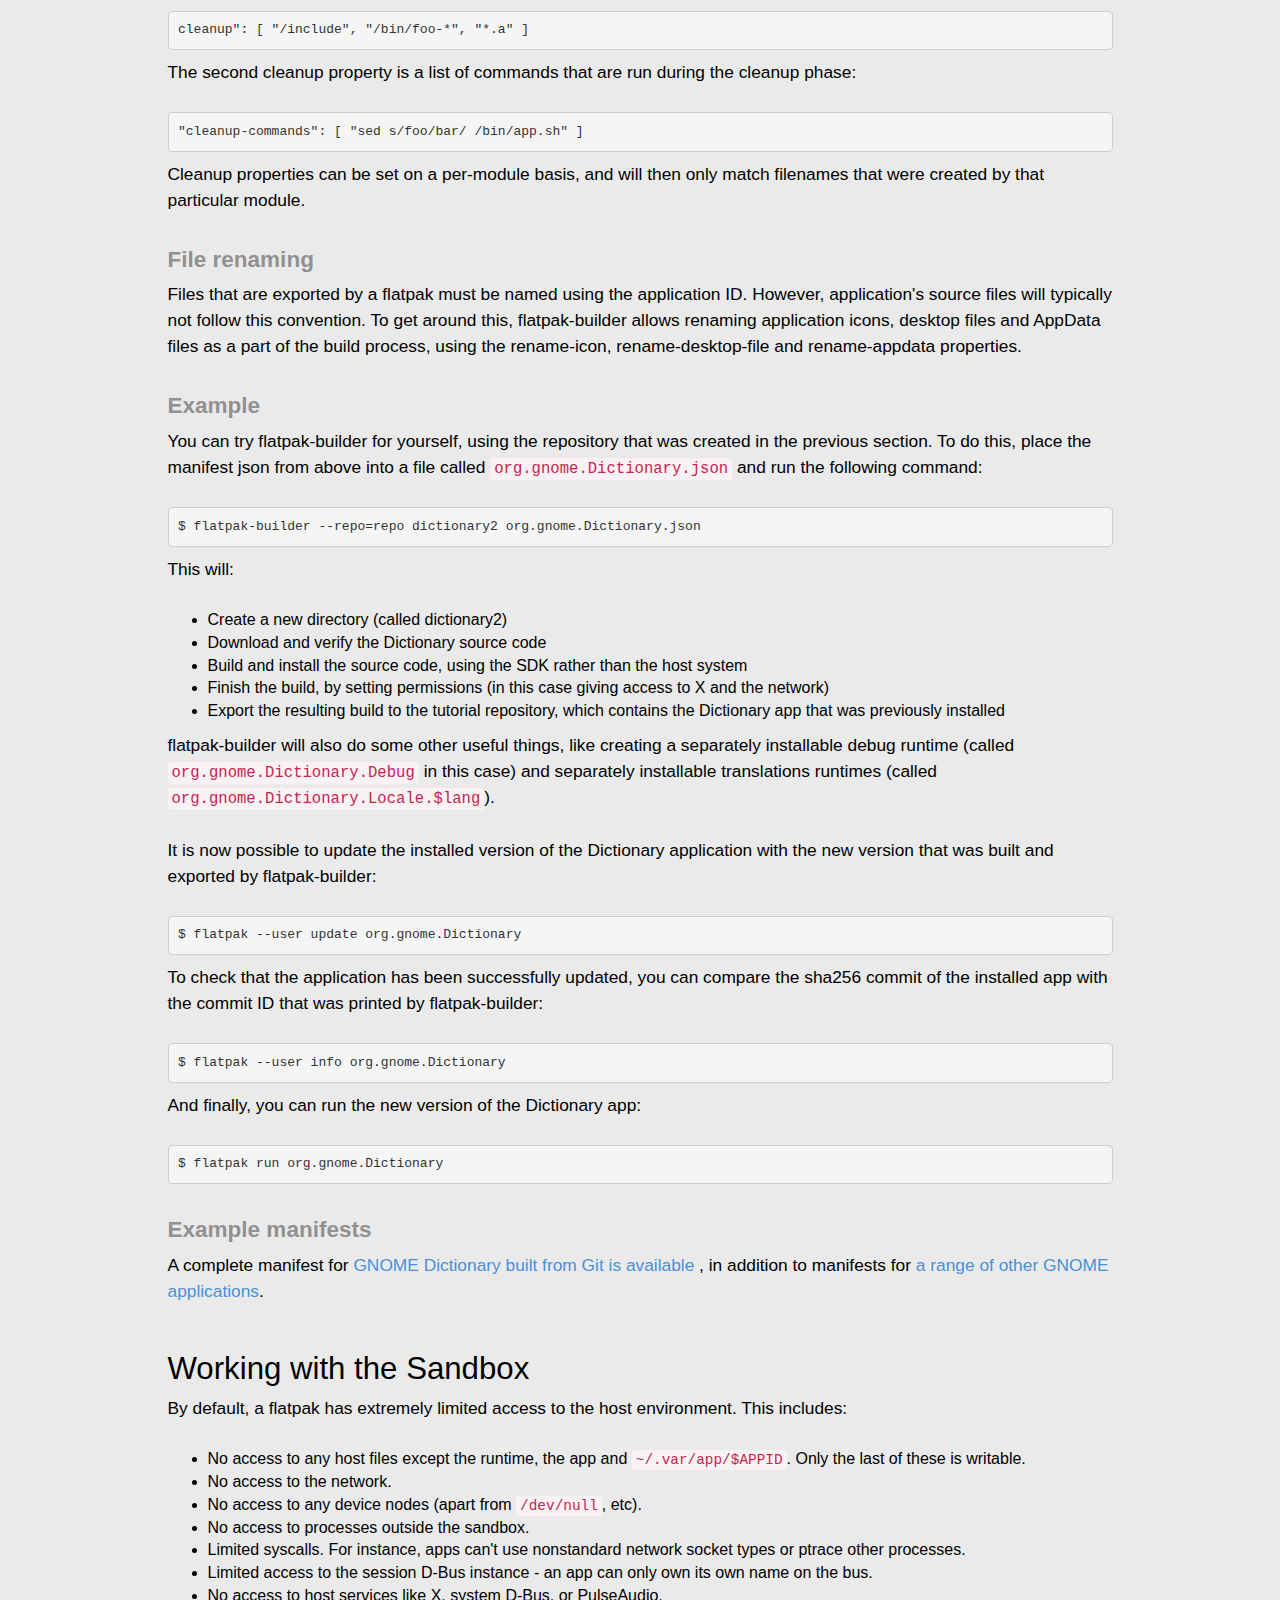
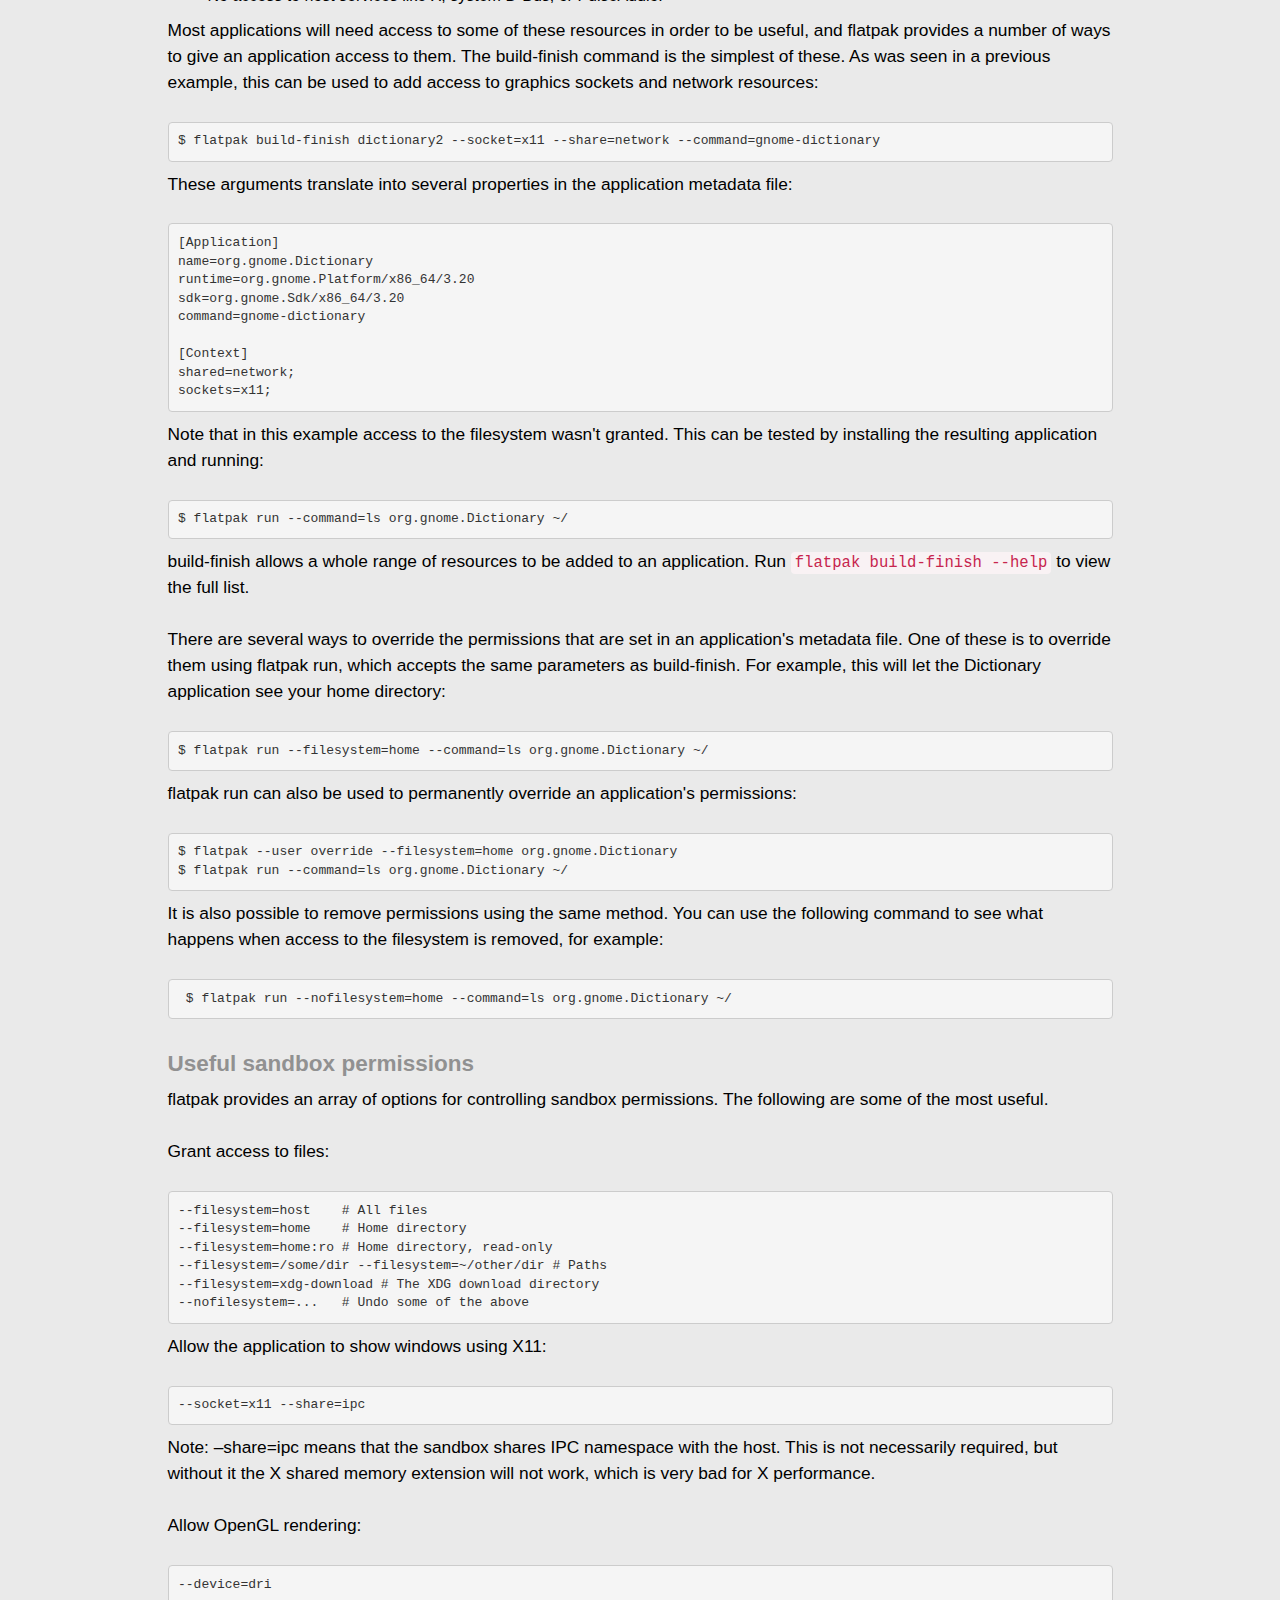
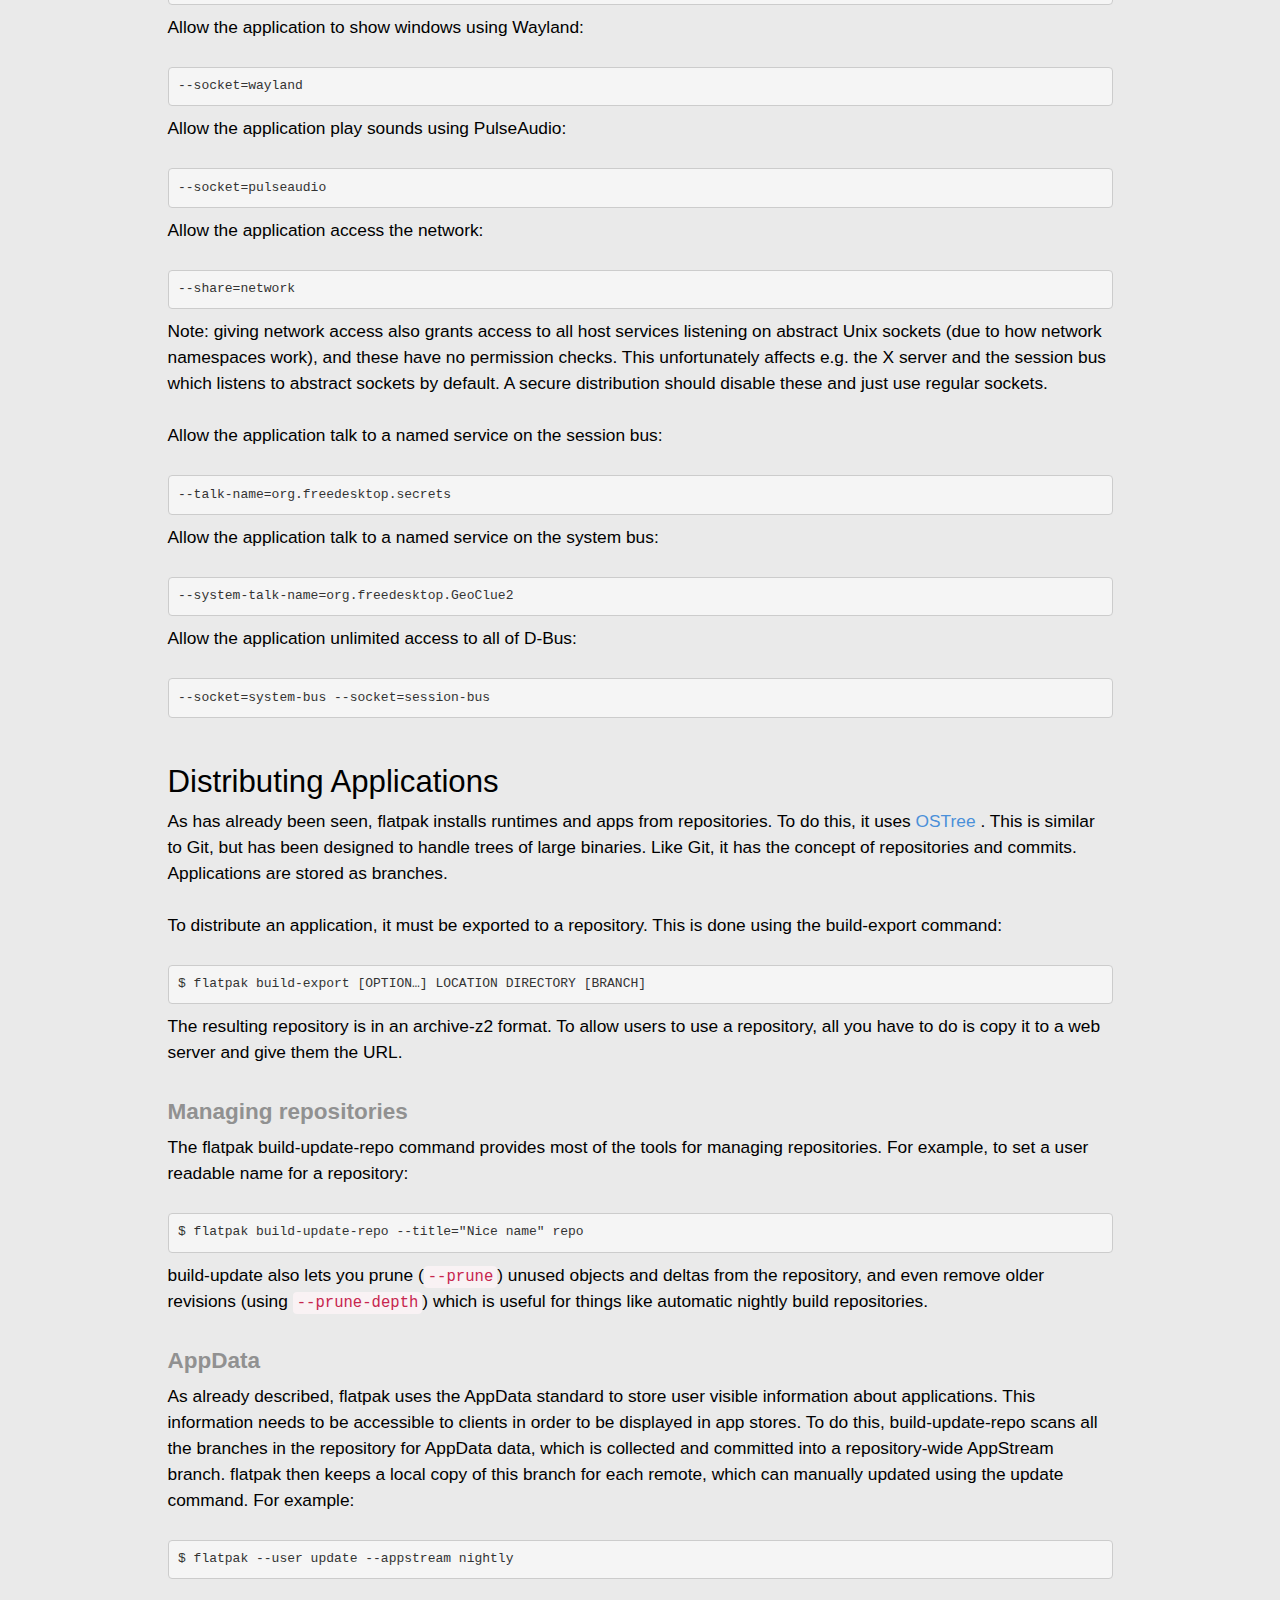
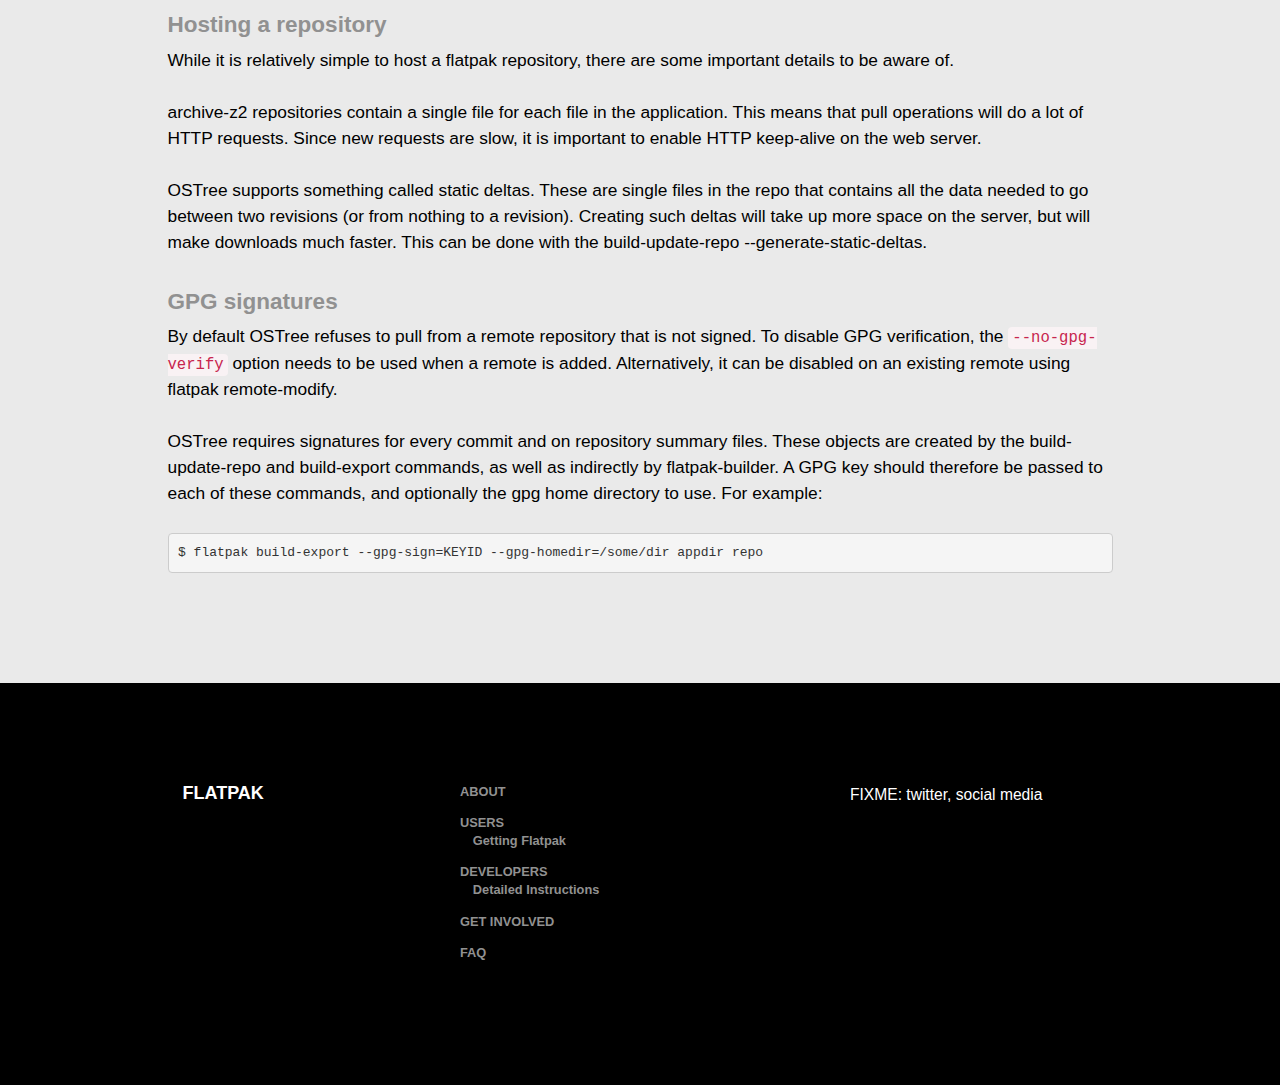
==== commit e7052869: "Automated commit at 2016-05-16 11:59:27 UTC by middleman-deploy 2.0.0-alpha" ====
--- a/developer.html
+++ b/developer.html
@@ -420,7 +420,7 @@
             <a class='page-scroll' href='index.html#developers'>Developers</a>
             <ul>
               <li>
-                <a class='page-scroll' href='developer.html'>Detailed Developer Info</a>
+                <a class='page-scroll' href='developer.html'>Detailed Instructions</a>
               </li>
             </ul>
           </li>
@@ -430,7 +430,7 @@
           </li>
           <li class='toplevel'>
             <!-- id links on index page -->
-            <a class='page-scroll' href='index.htmlfaq.html'>FAQ</a>
+            <a class='page-scroll' href='faq.html'>FAQ</a>
           </li>
         </ul>
         <div class='col-lg-3'>
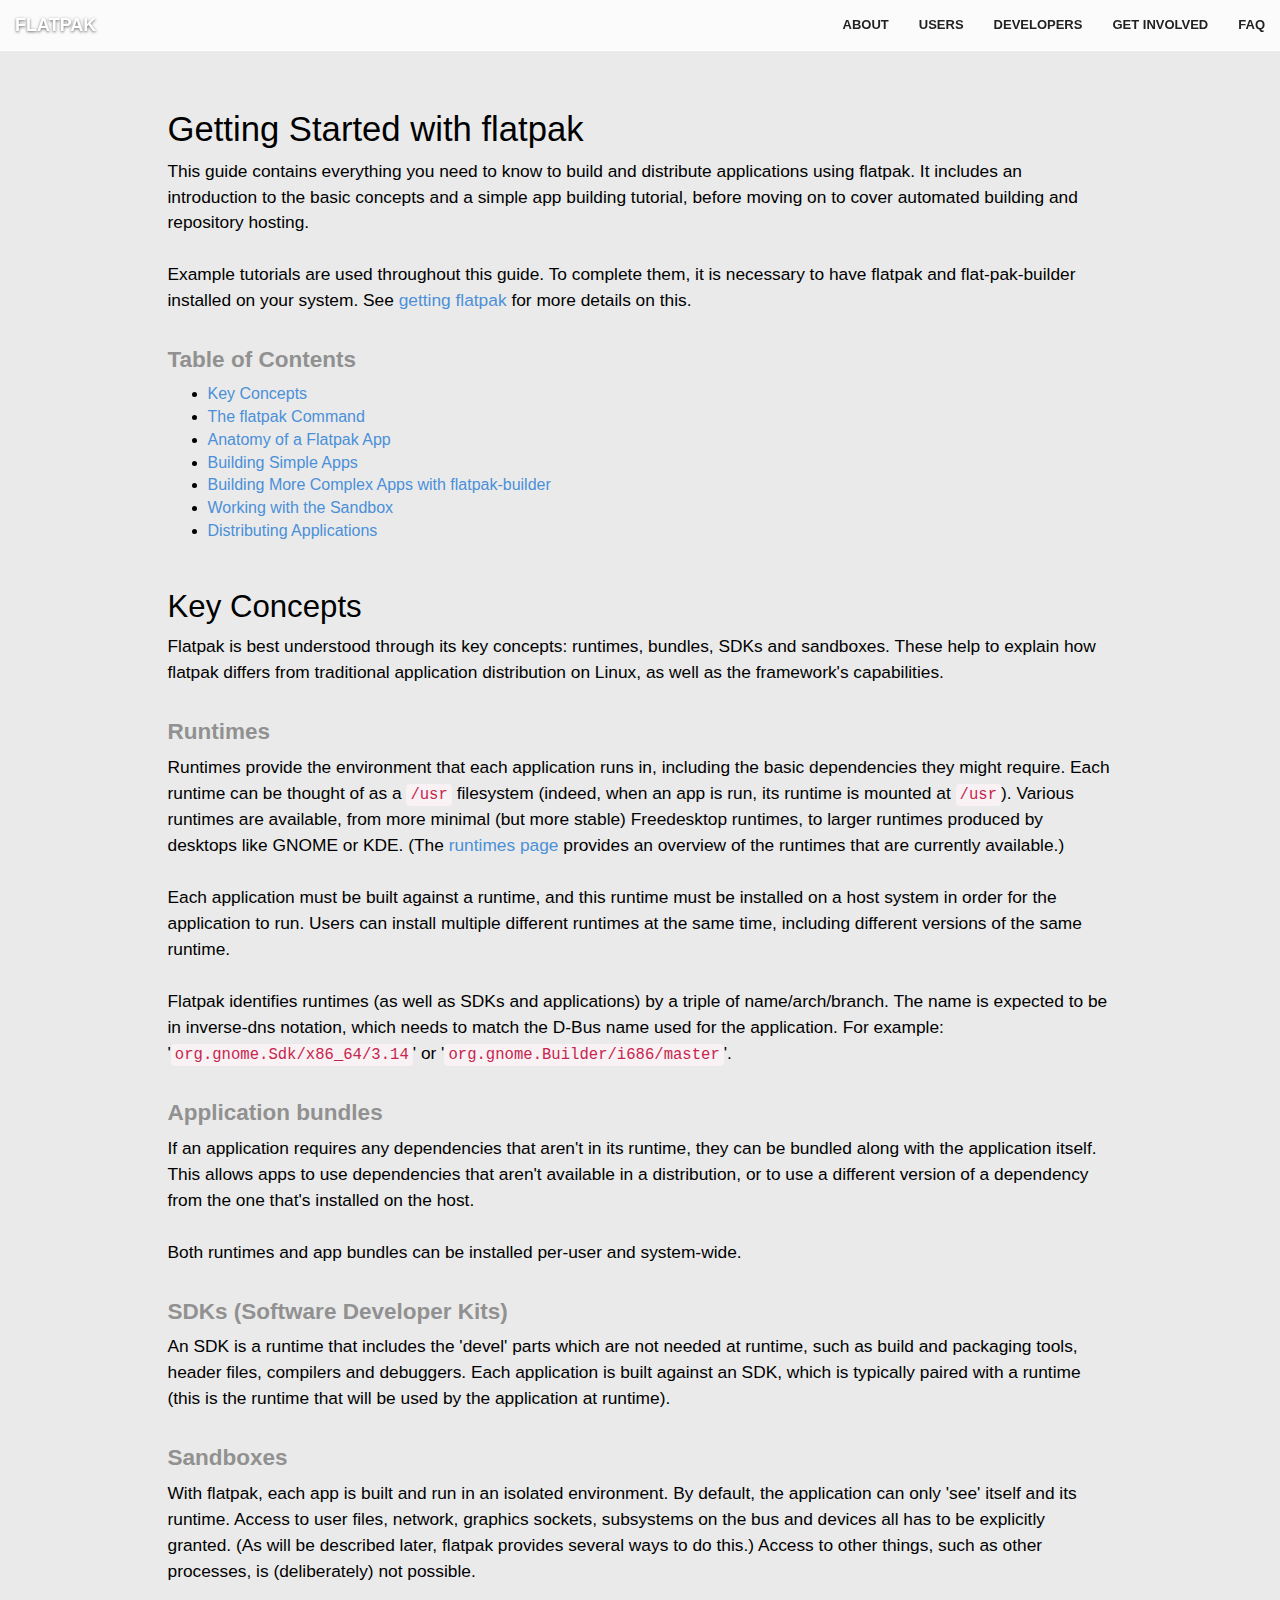
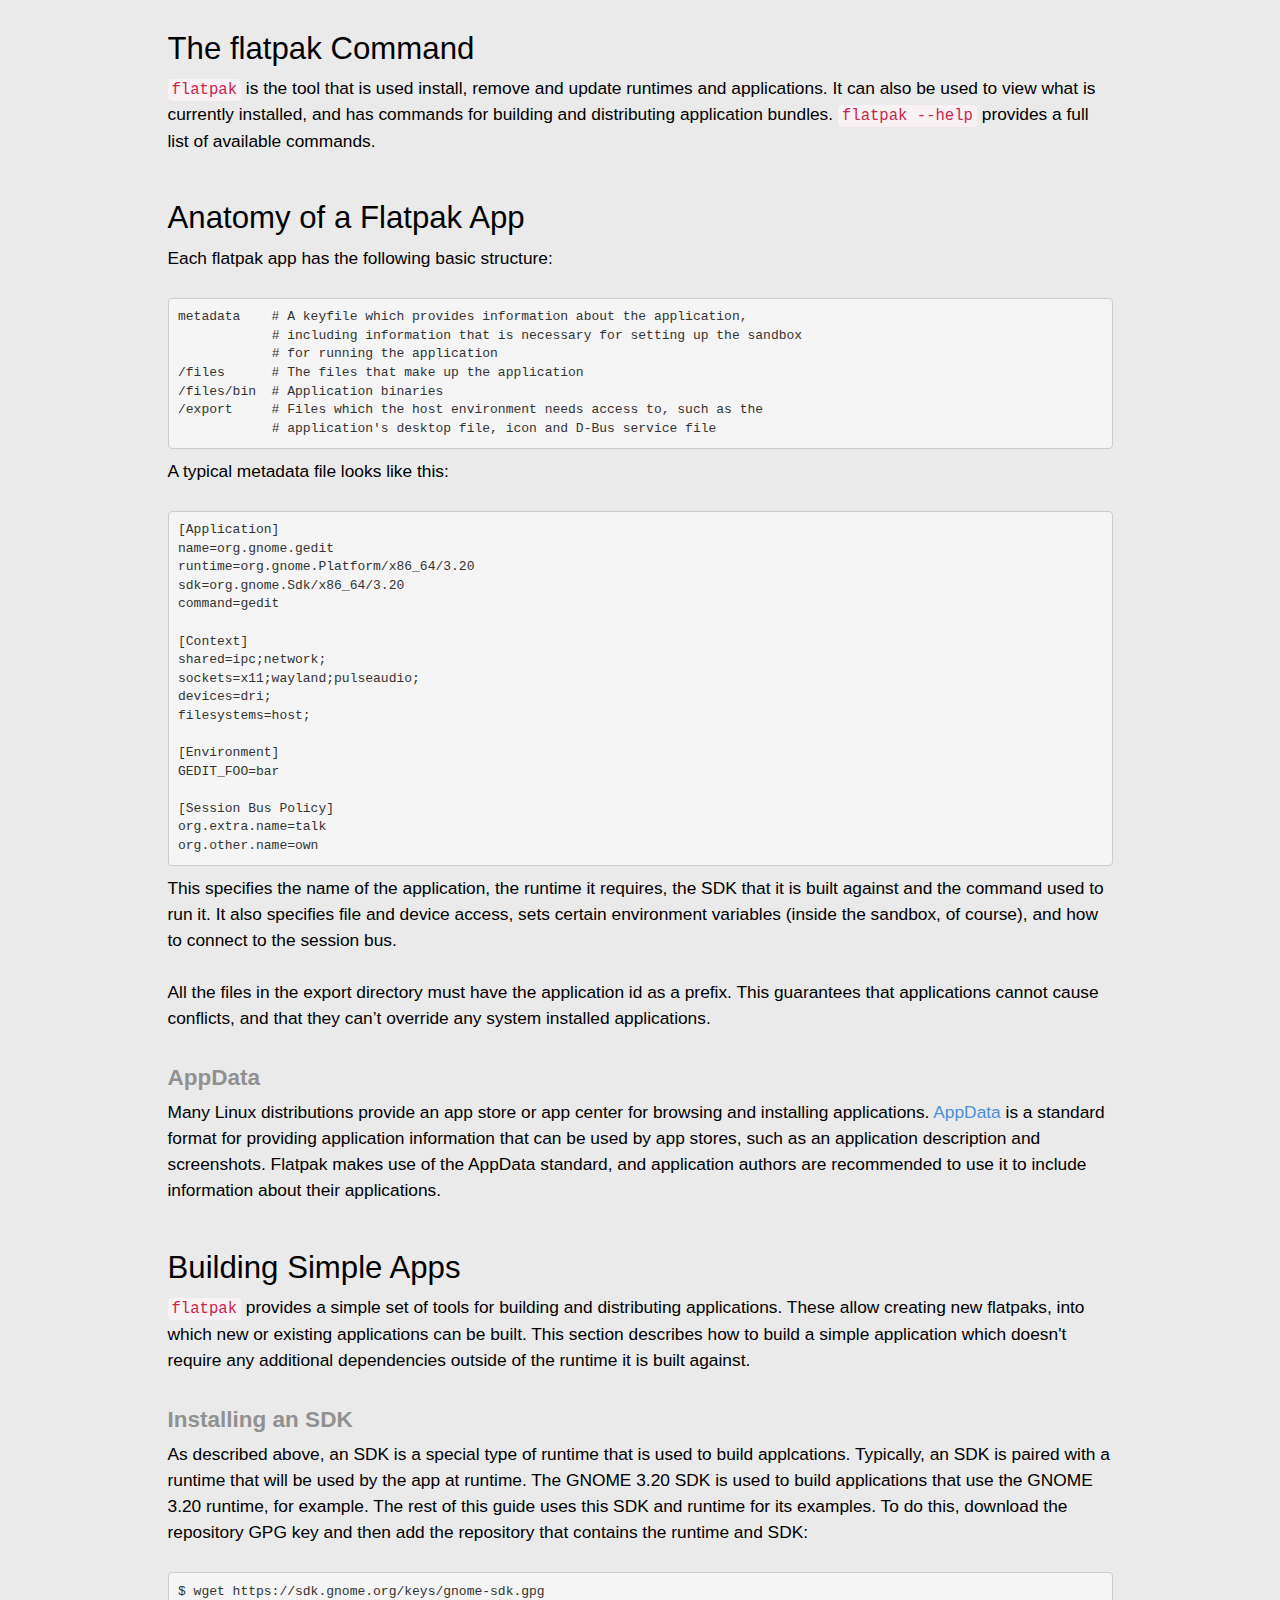
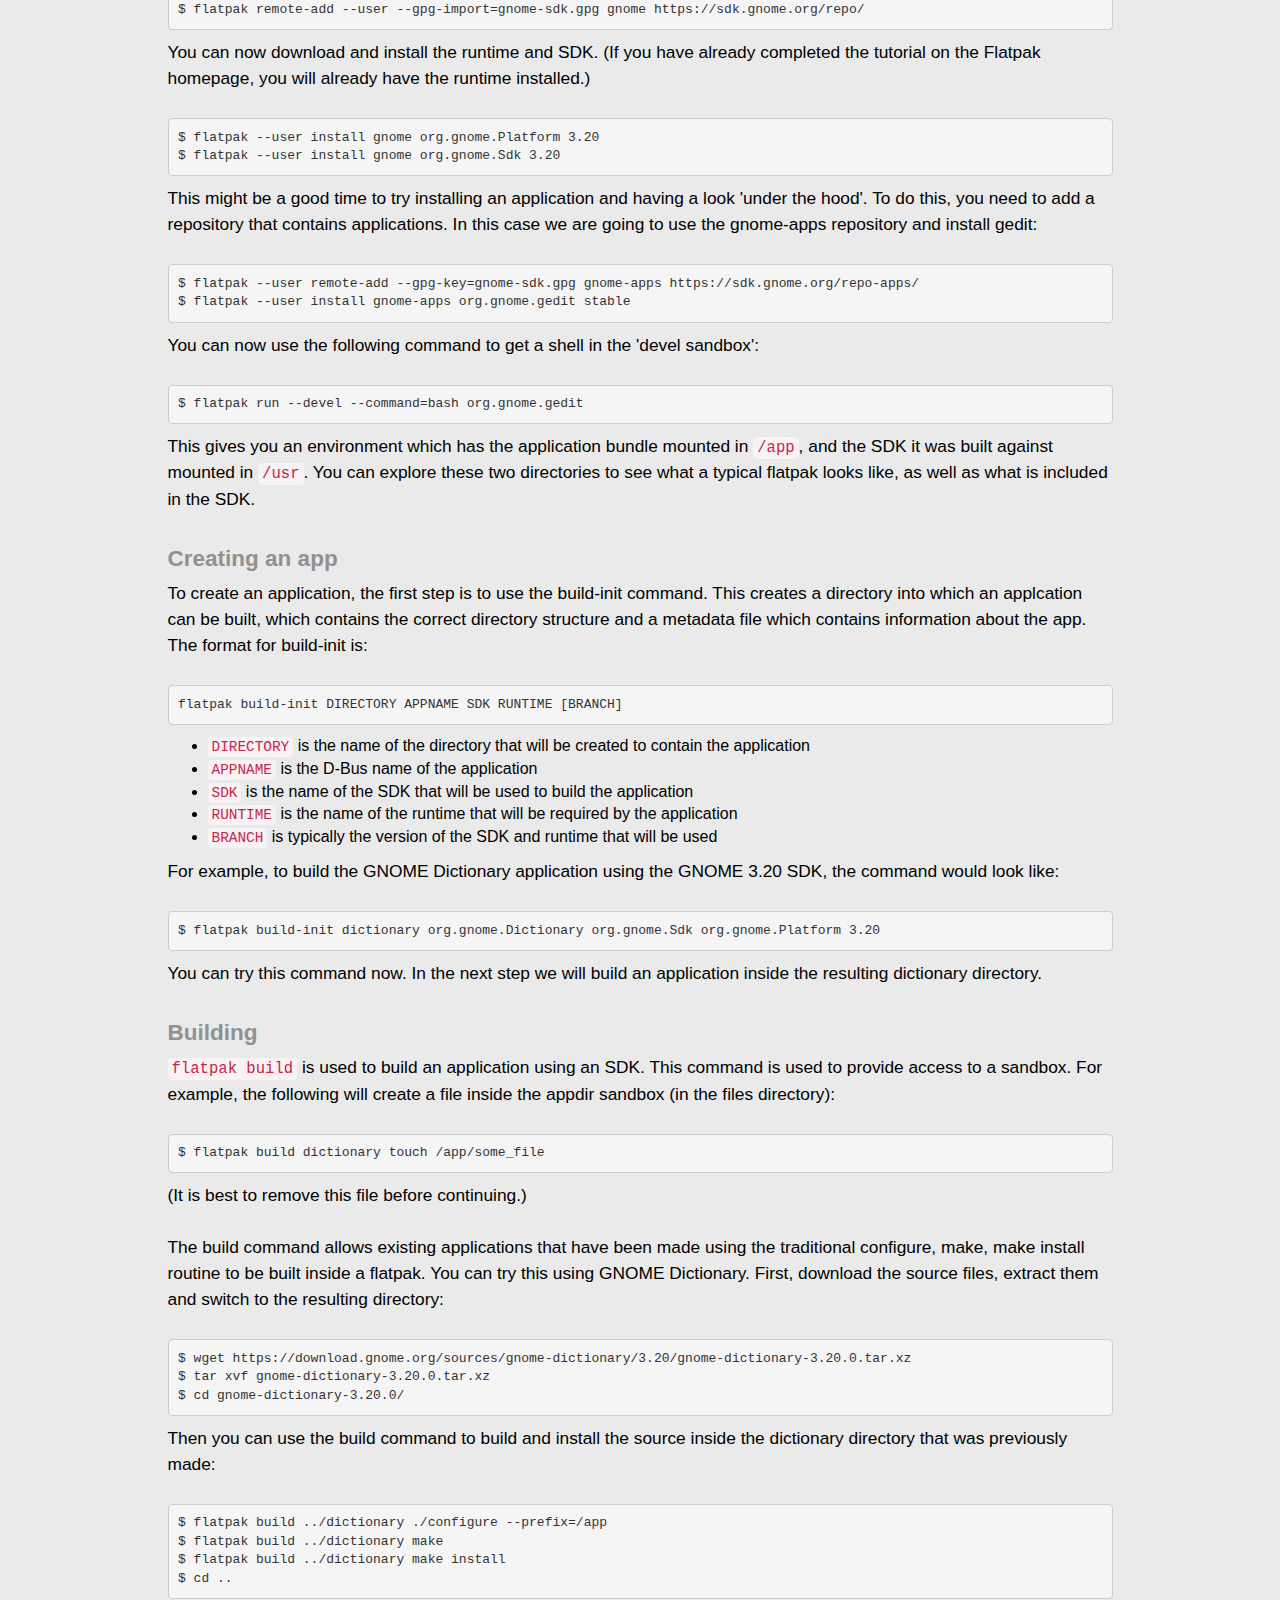
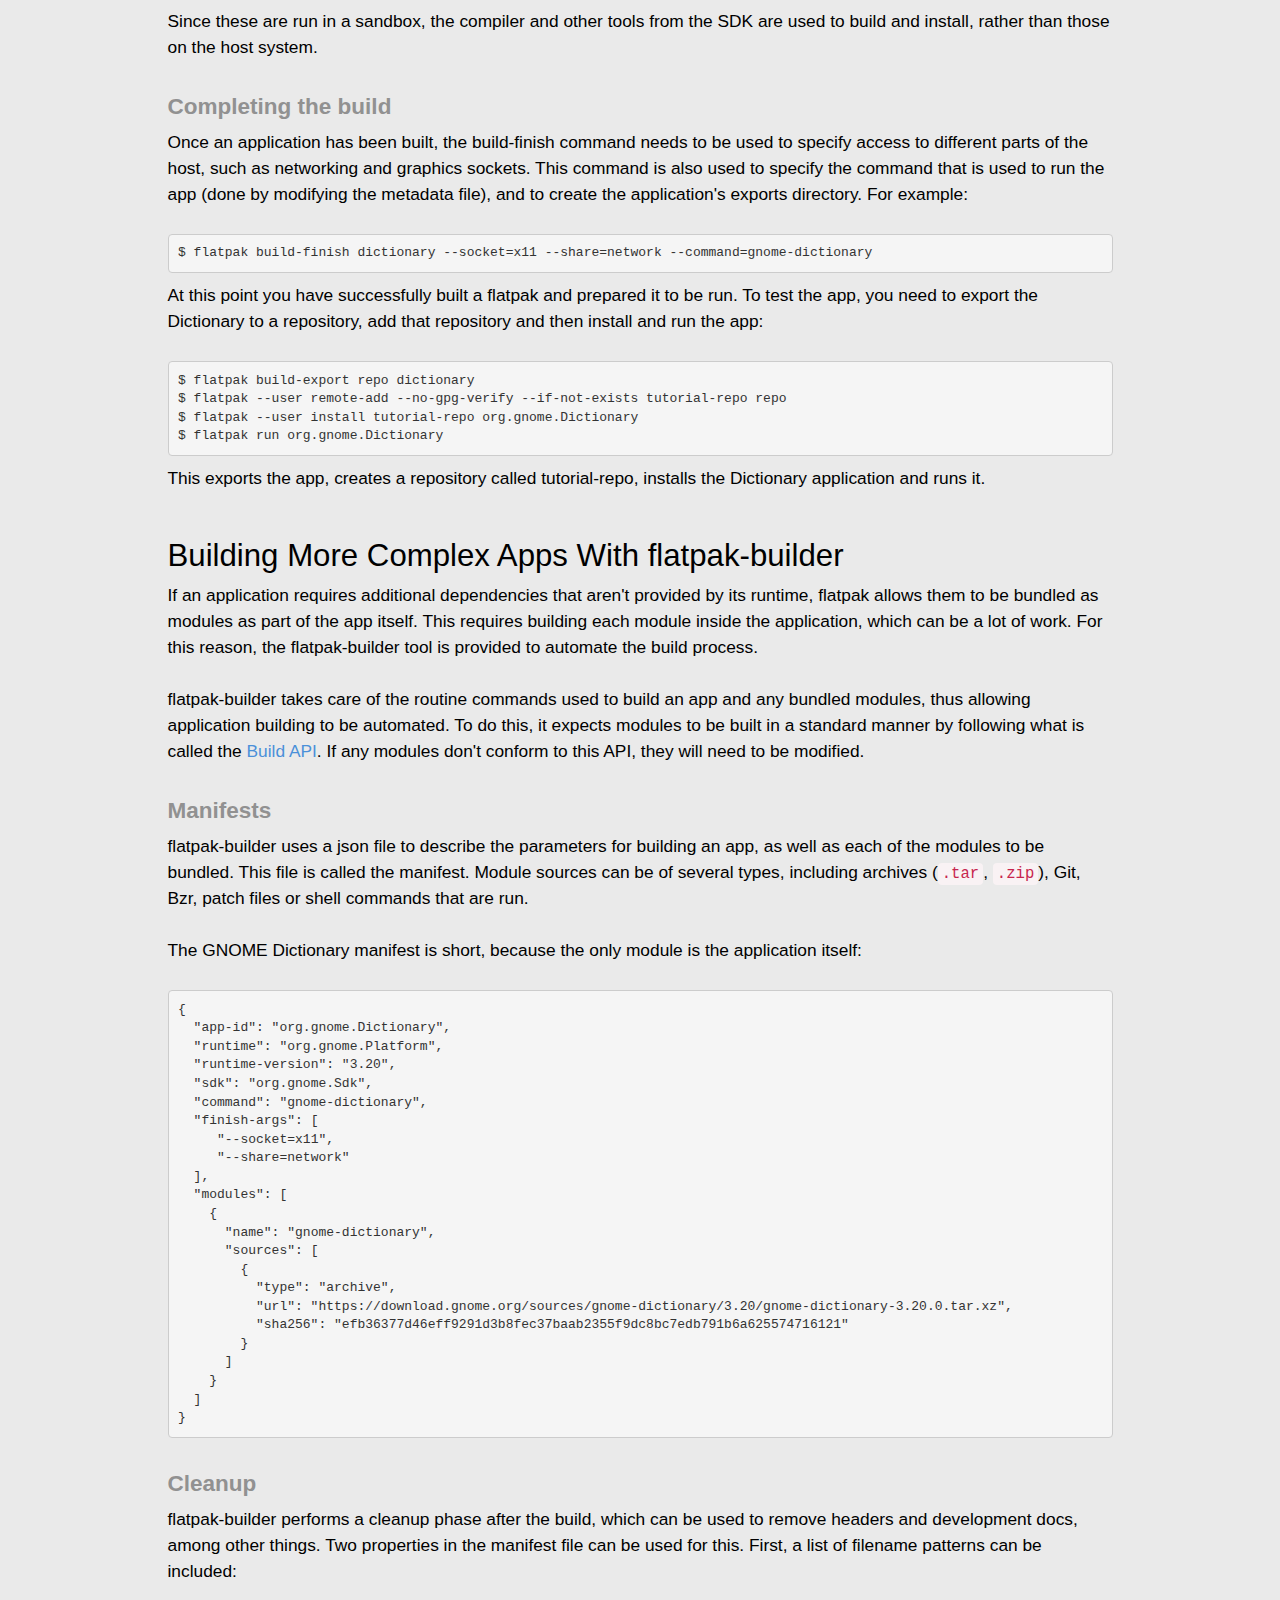
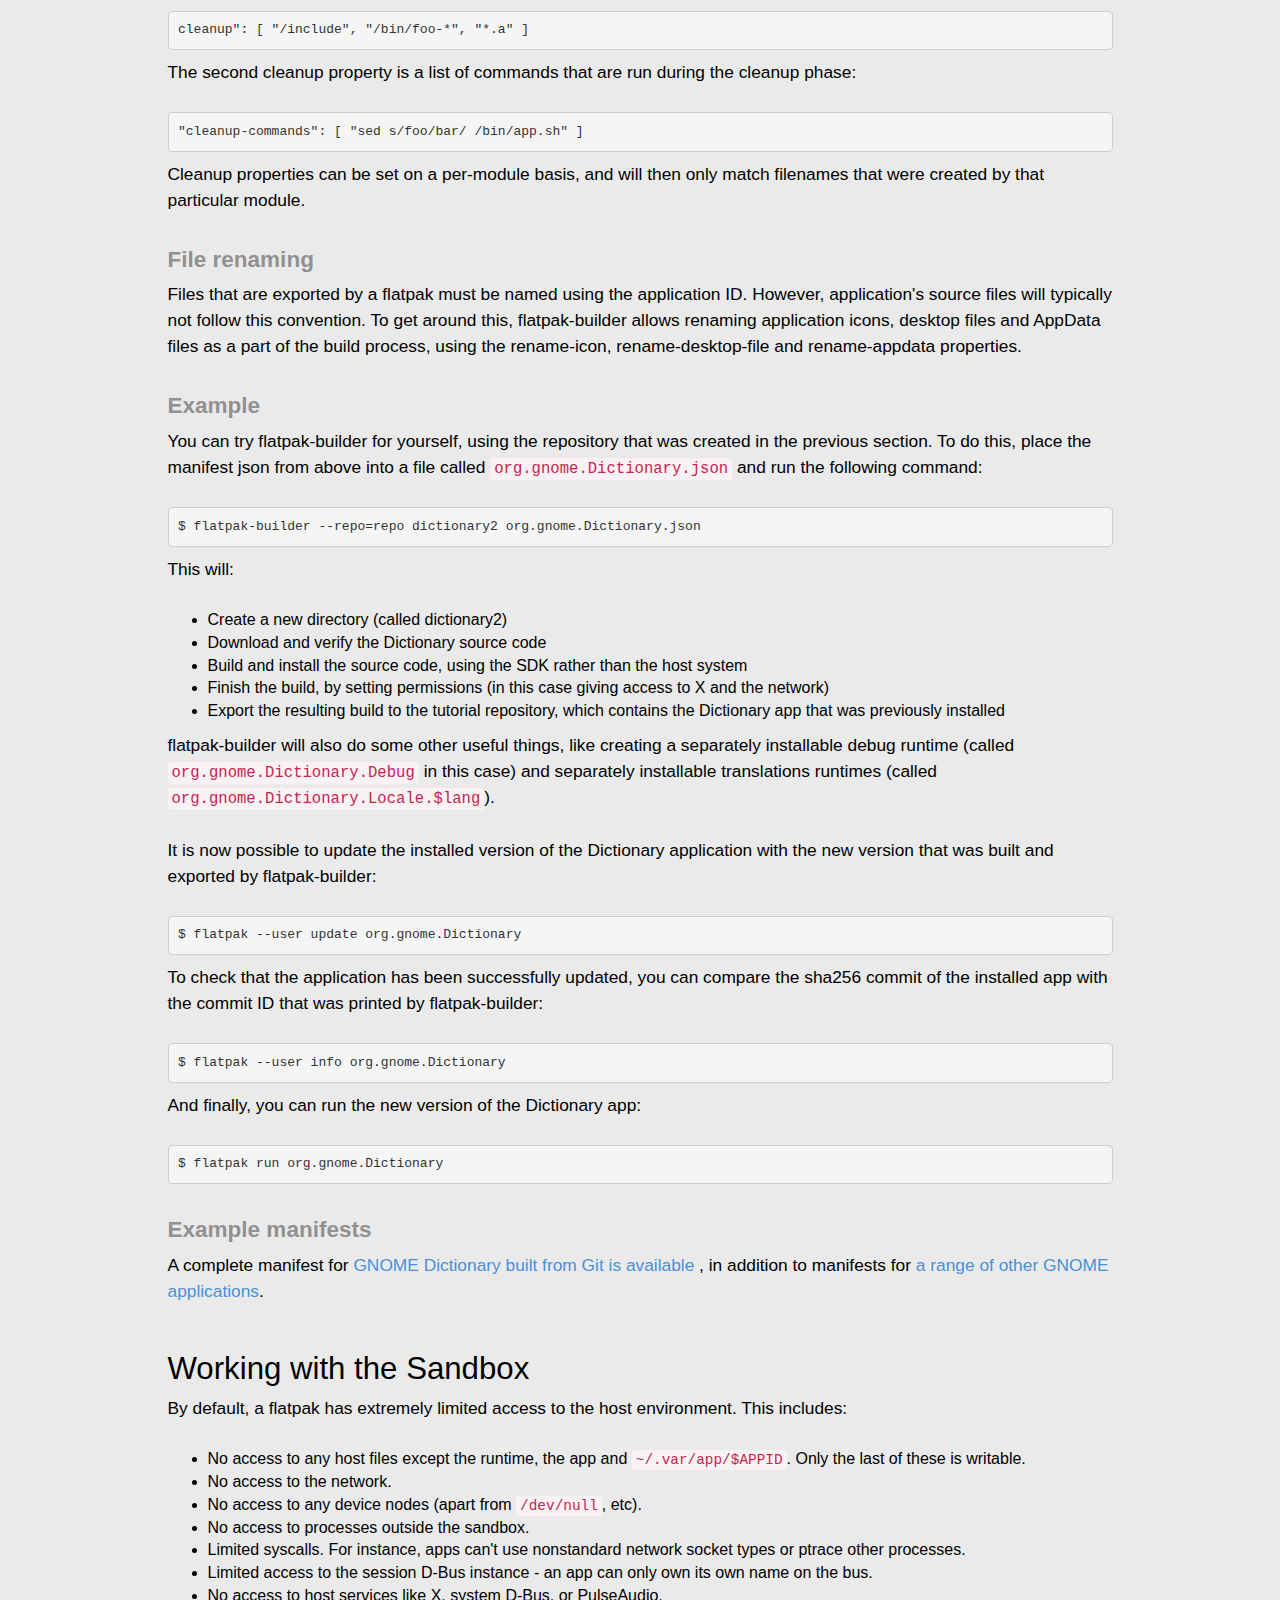
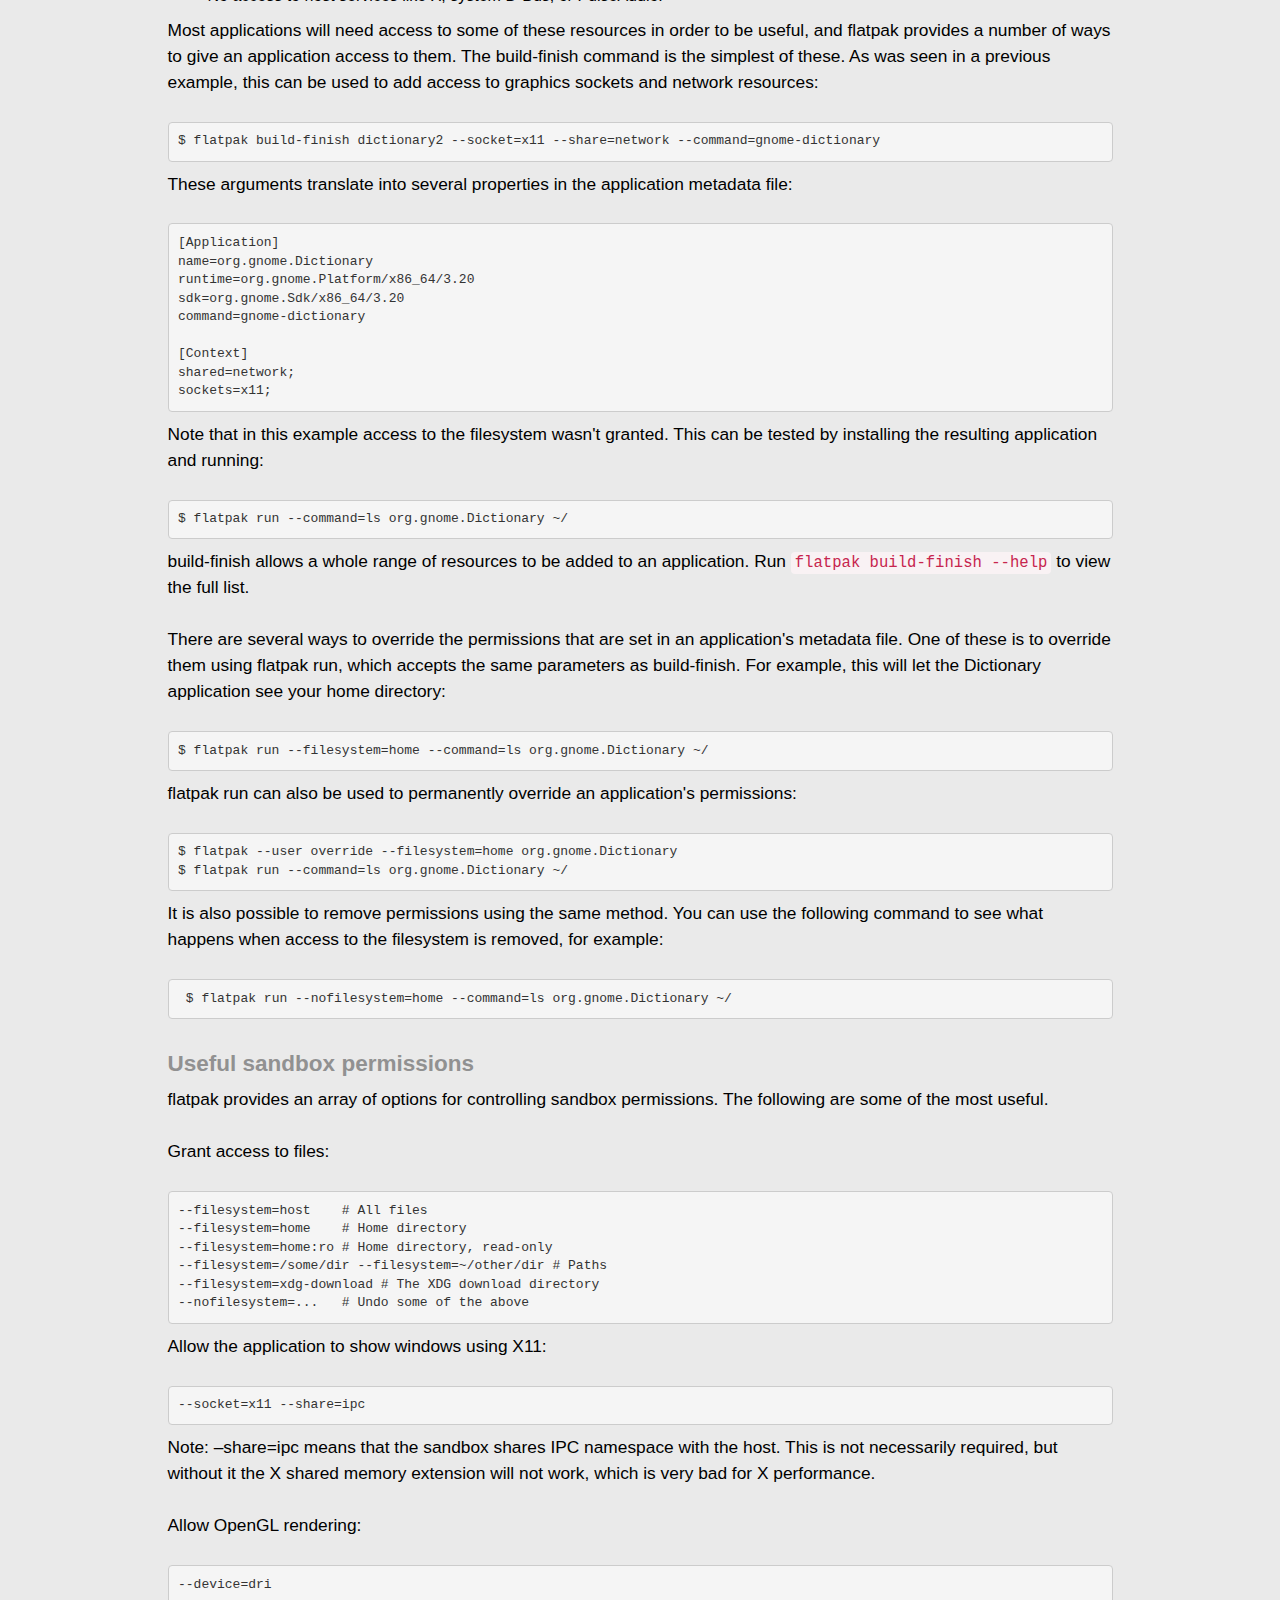
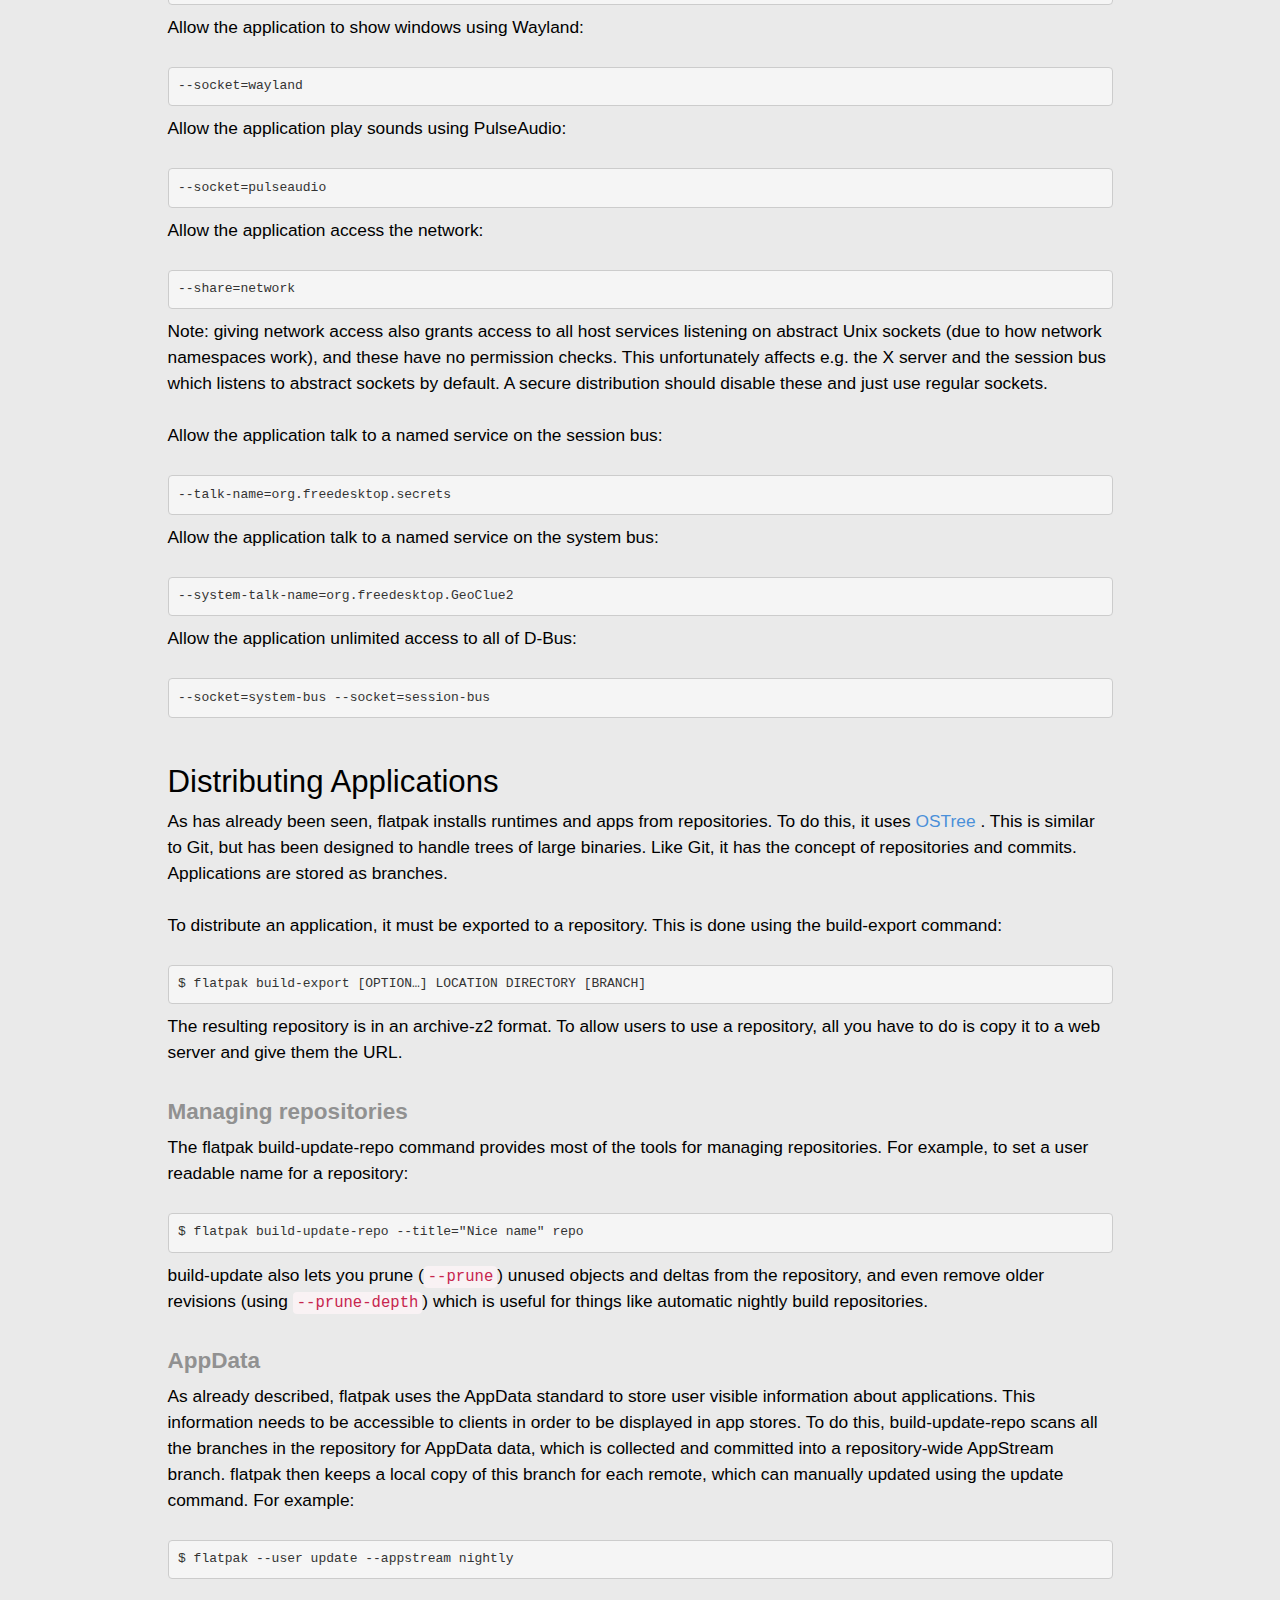
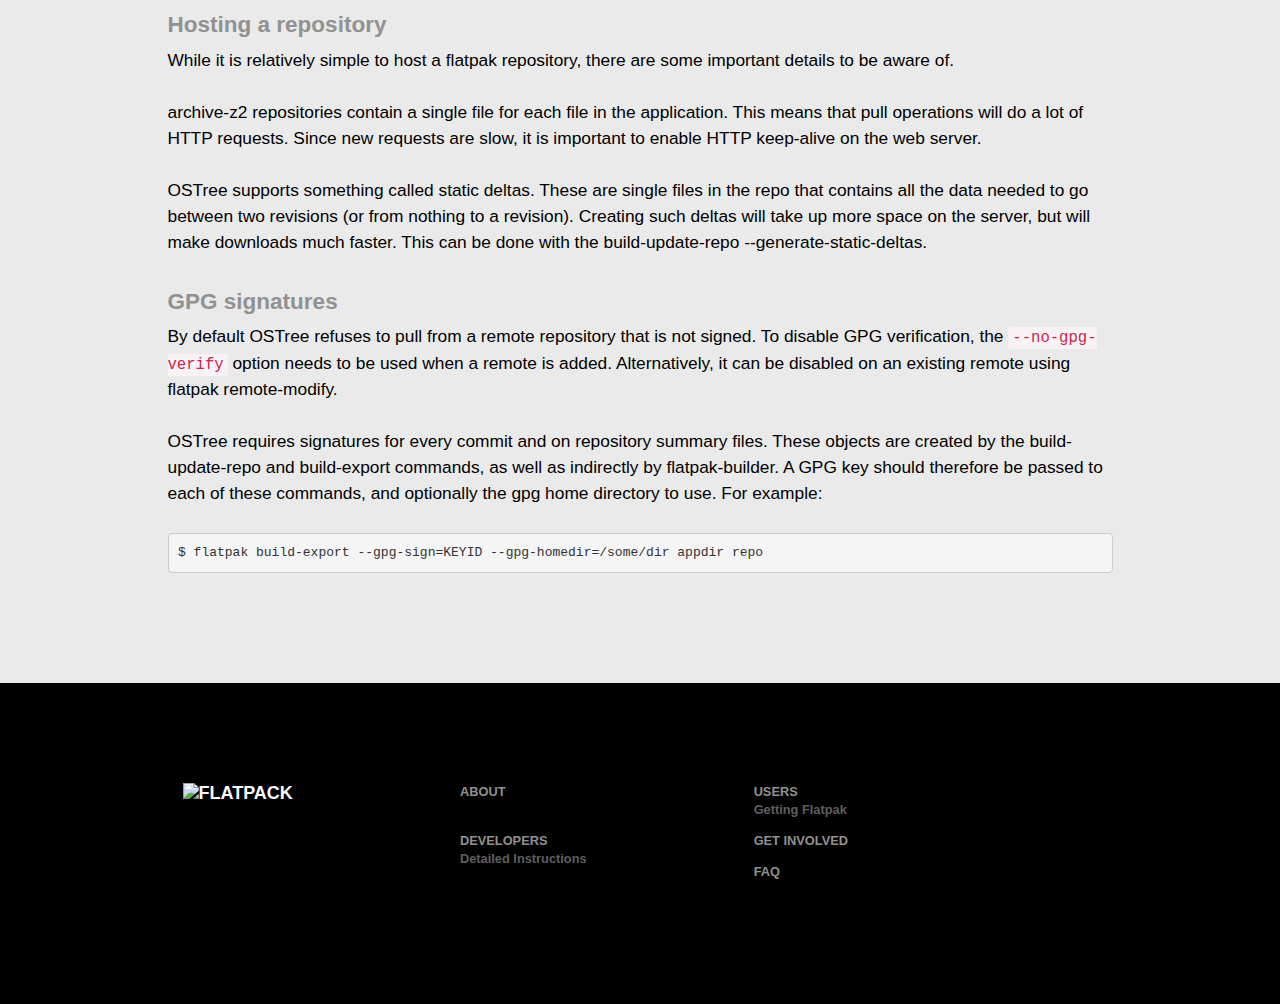
==== commit 5e8d4d94: "Automated commit at 2016-05-16 14:32:45 UTC by middleman-deploy 2.0.0-alpha" ====
--- a/developer.html
+++ b/developer.html
@@ -399,9 +399,11 @@
     <div class='container'>
       <div class='row'>
         <div class='col-lg-3 col-lg-offset-1'>
-          <a class='navbar-brand page-scroll' href='#page-top'>Flatpak</a>
+          <a class='navbar-brand page-scroll' href='#page-top'>
+            <img title="Flatpack" class="full" src="img/logo.svg" />
+          </a>
         </div>
-        <ul class='col-lg-4'>
+        <ul class='col-lg-7'>
           <li class='toplevel'>
             <!-- id links on index page -->
             <a class='page-scroll' href='index.html#about'>About</a>
@@ -433,9 +435,6 @@
             <a class='page-scroll' href='faq.html'>FAQ</a>
           </li>
         </ul>
-        <div class='col-lg-3'>
-          <p>FIXME: twitter, social media</p>
-        </div>
       </div>
     </div>
   </section>
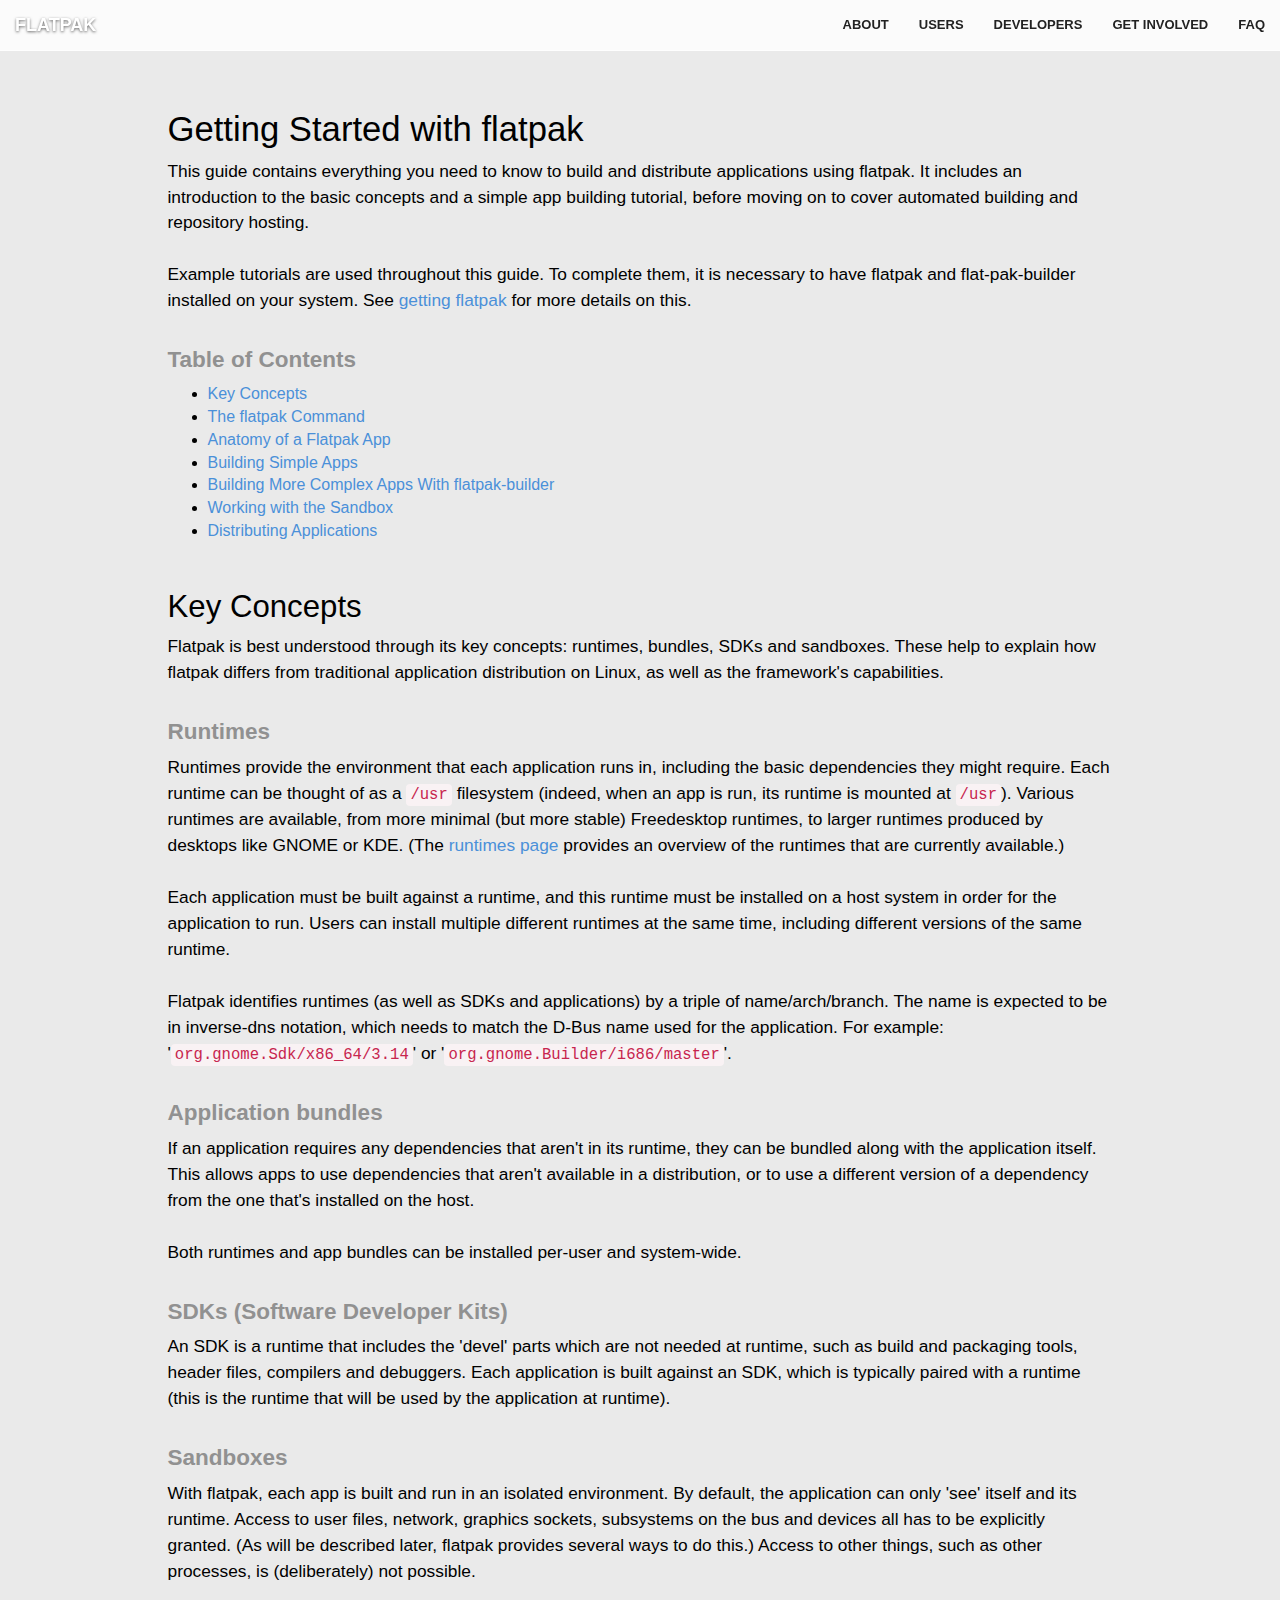
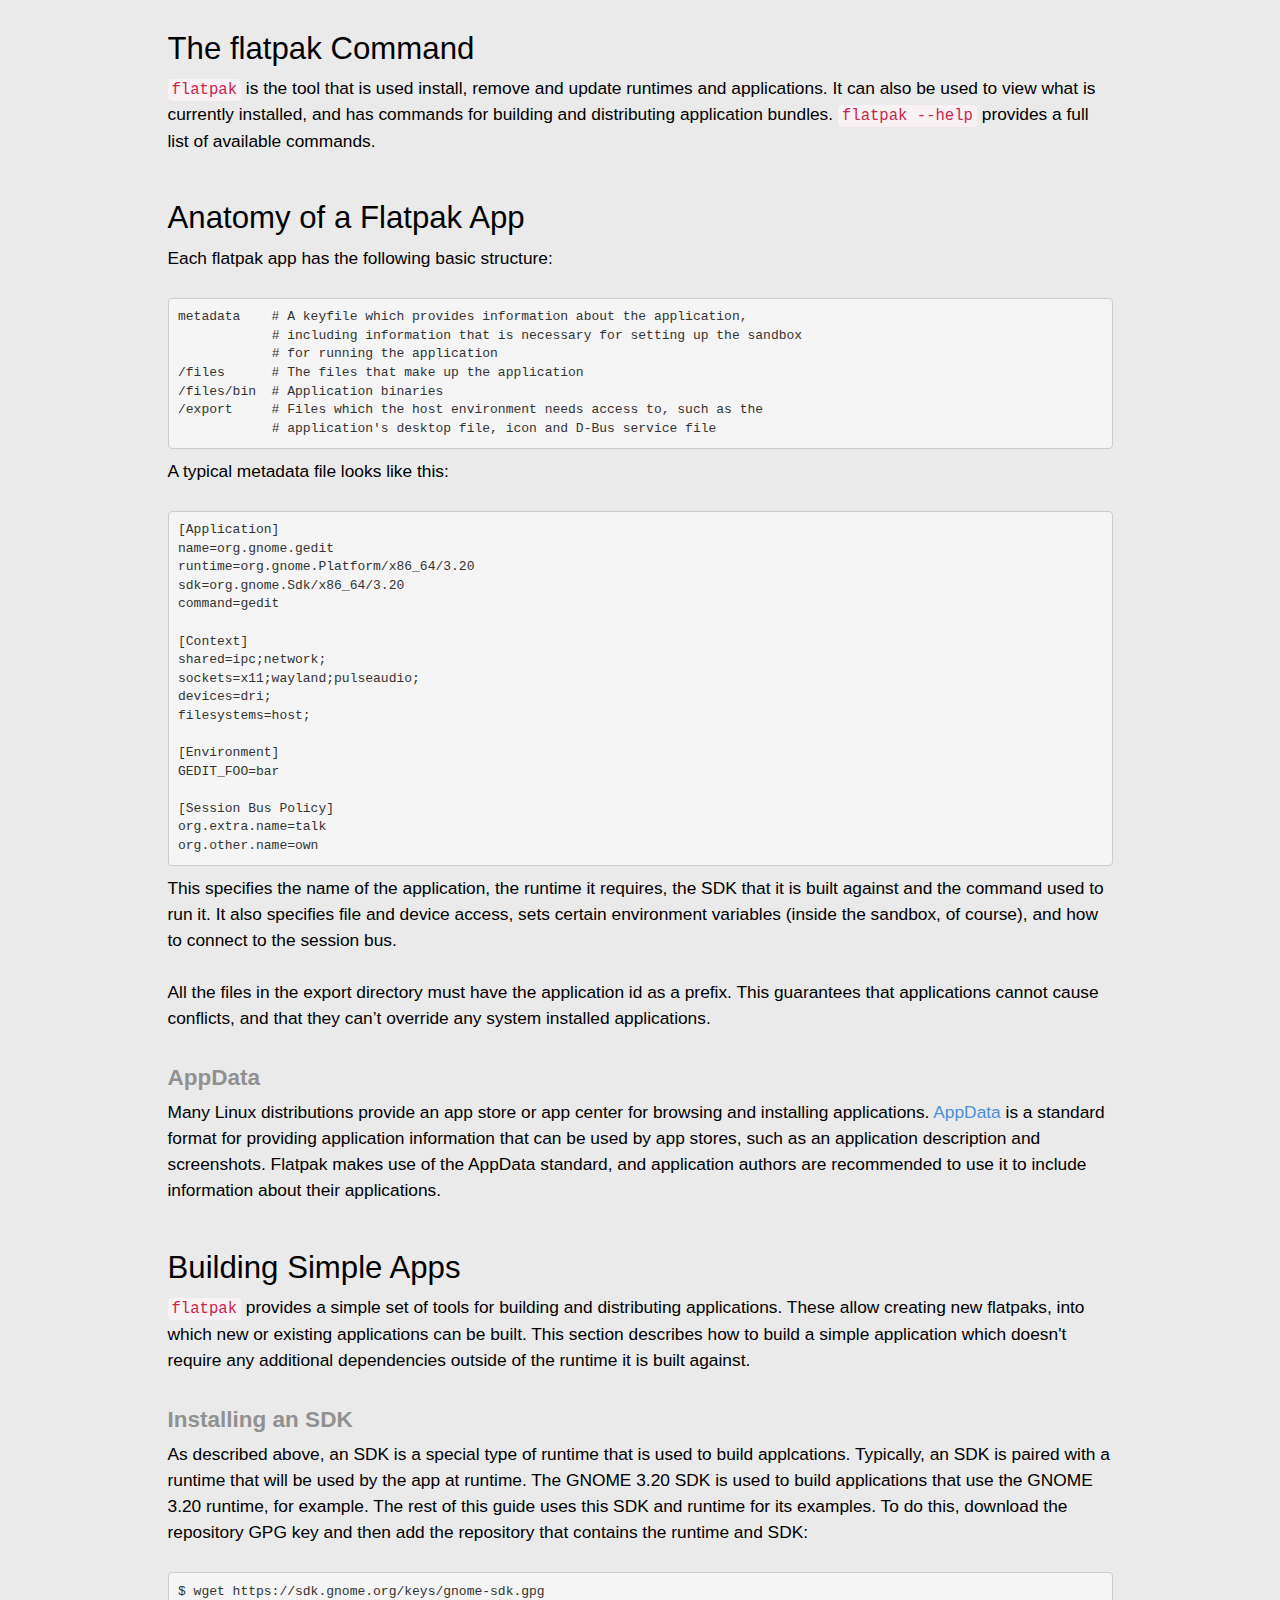
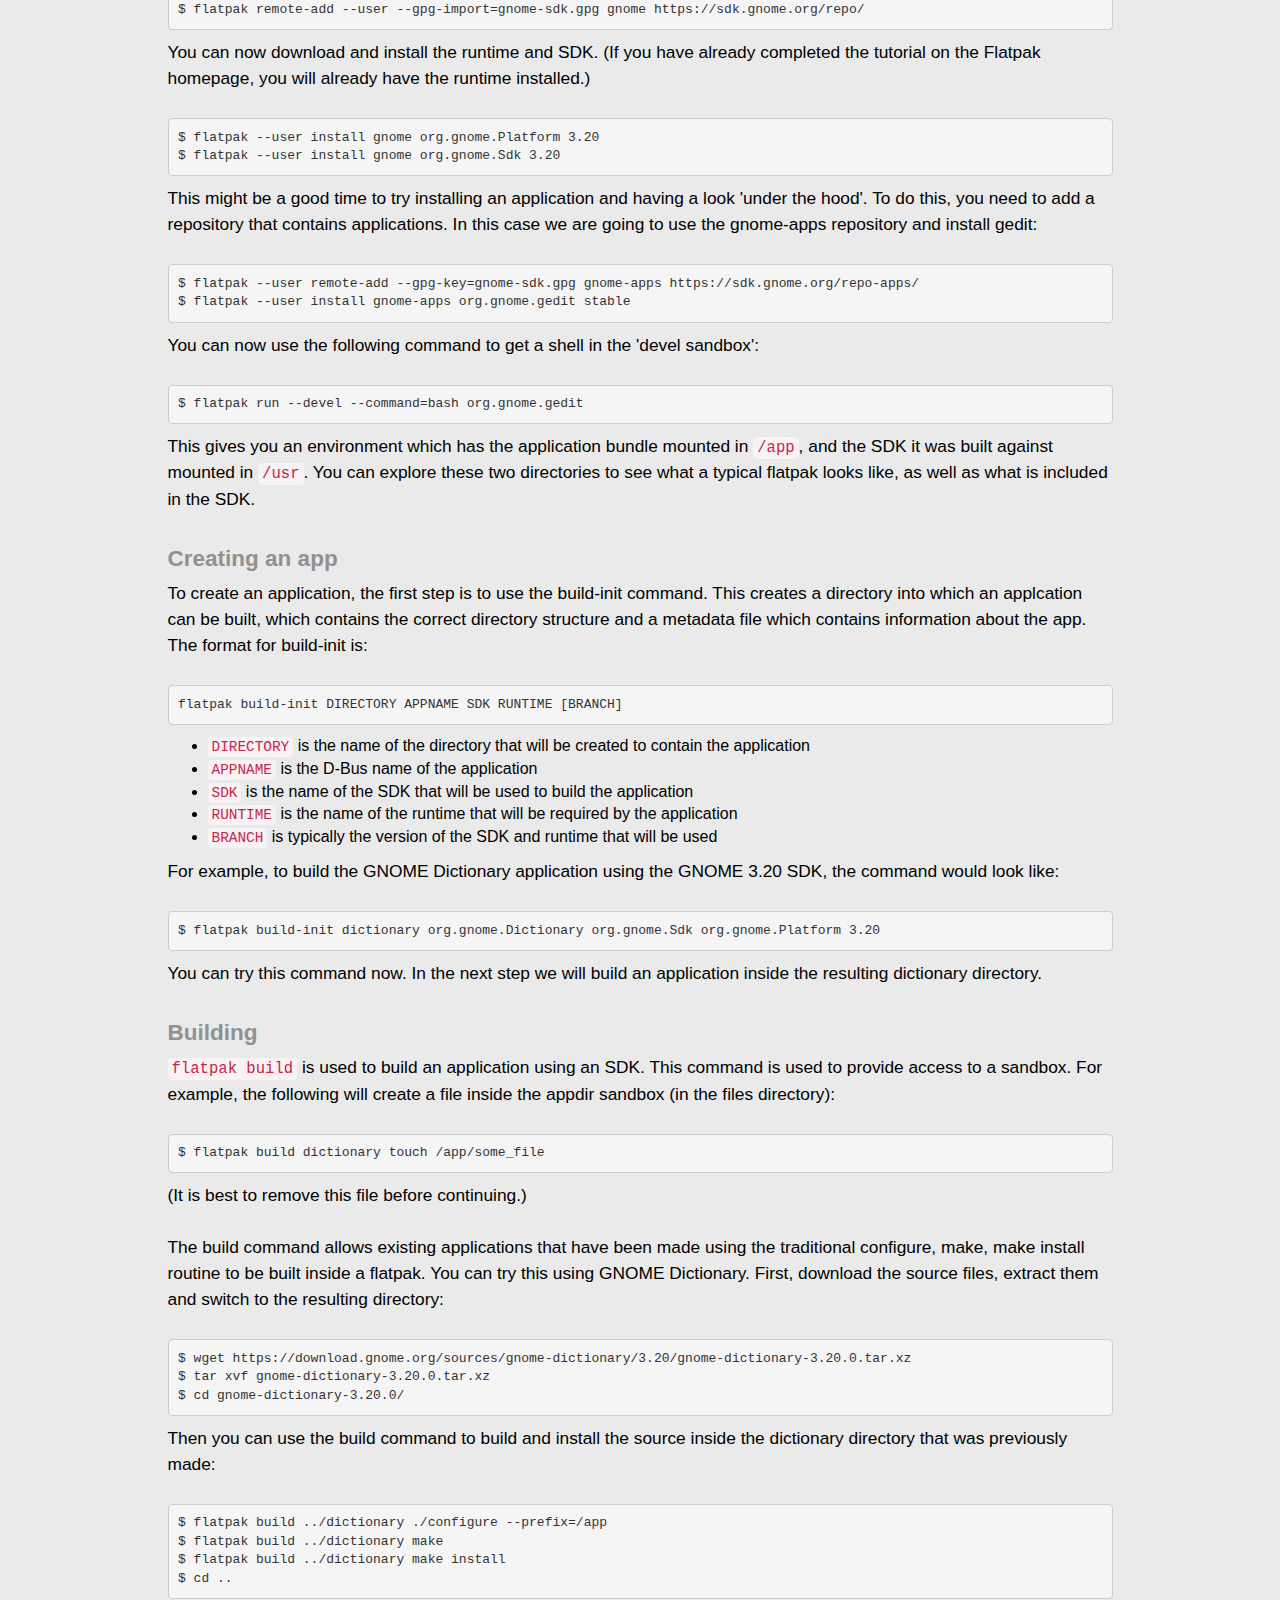
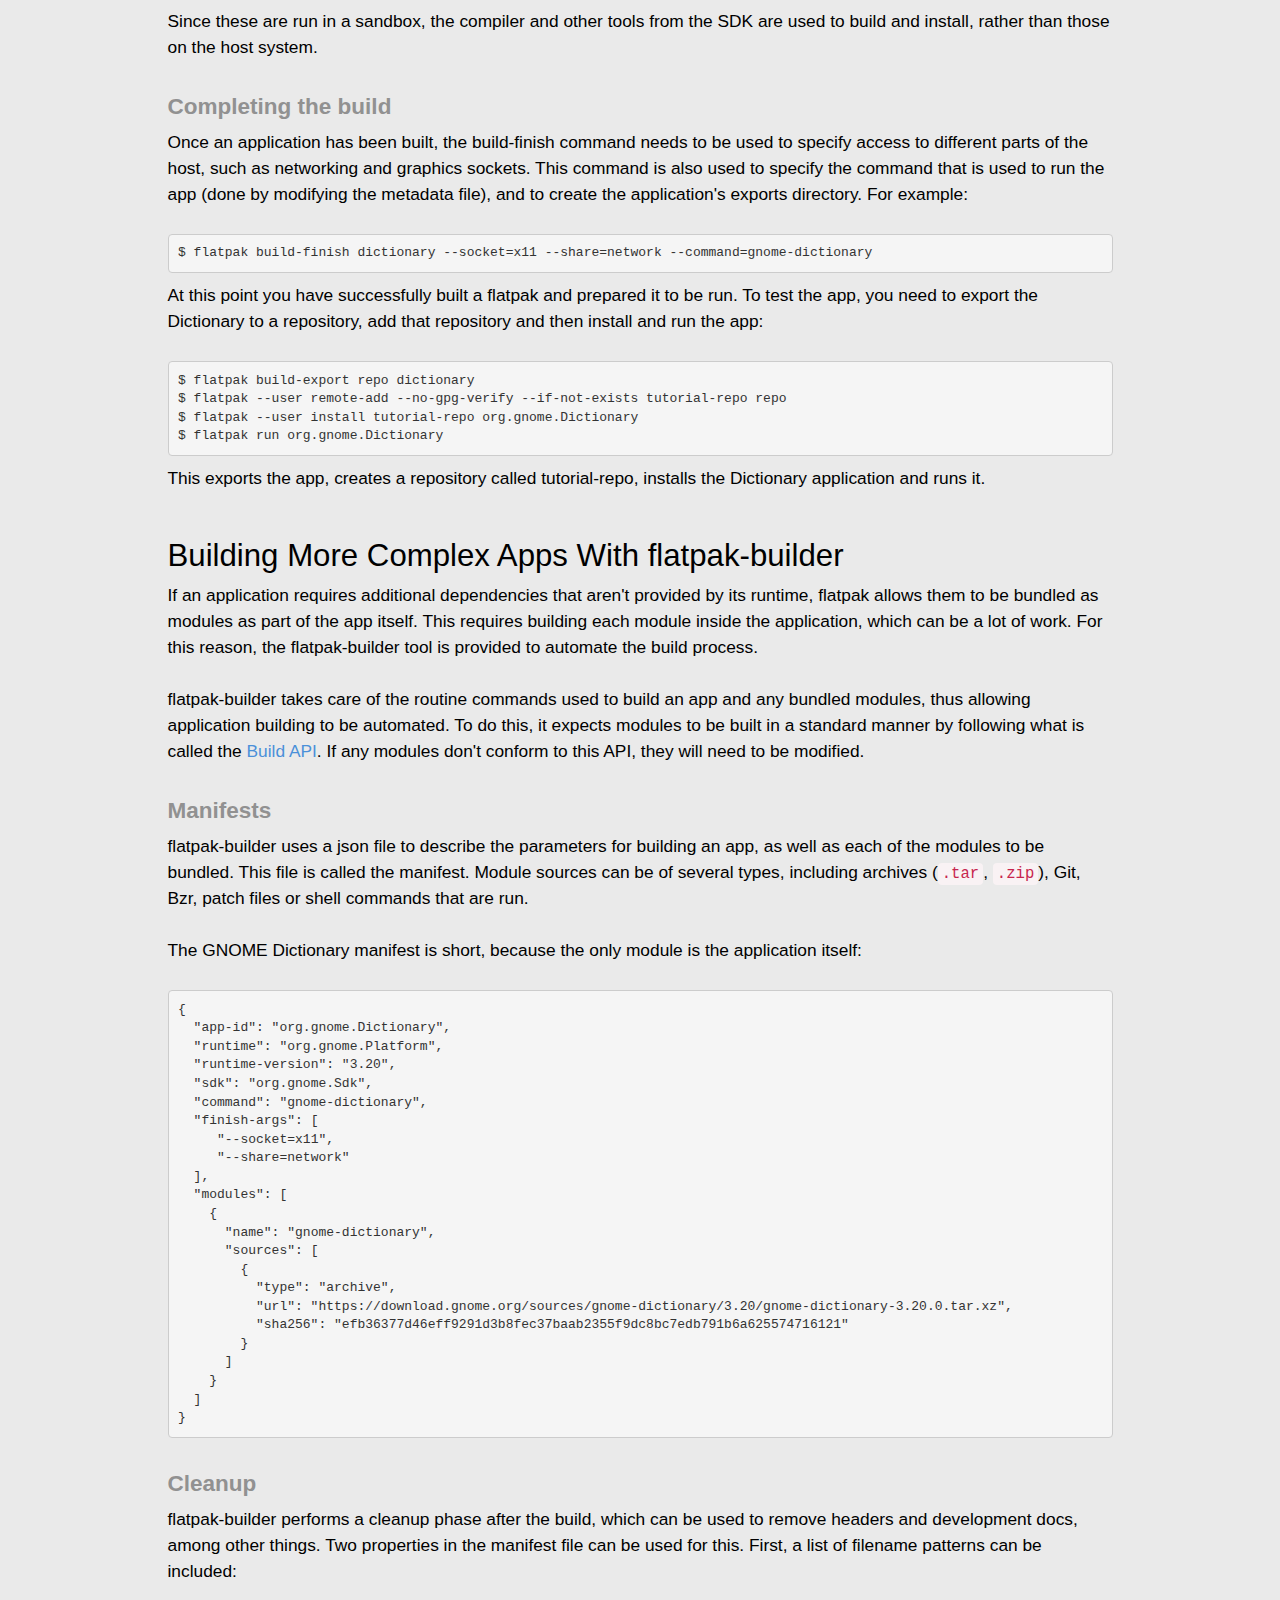
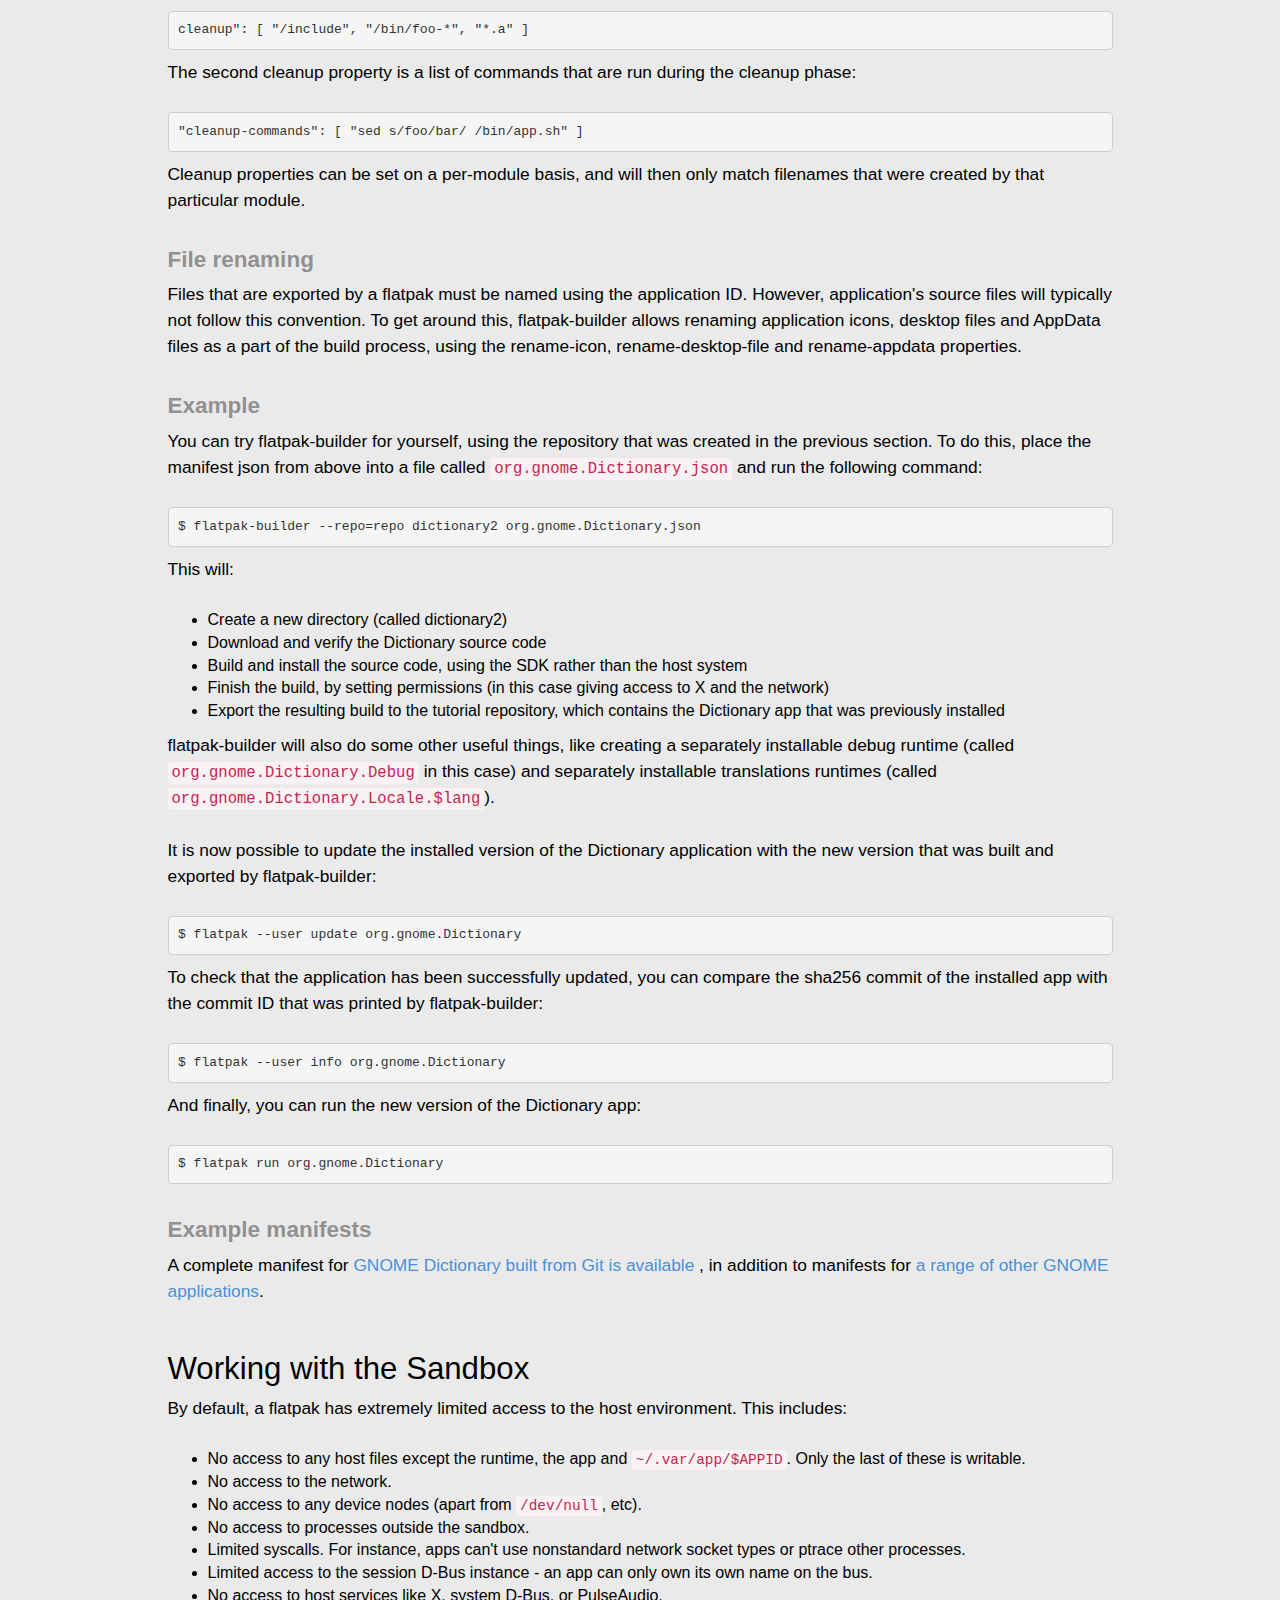
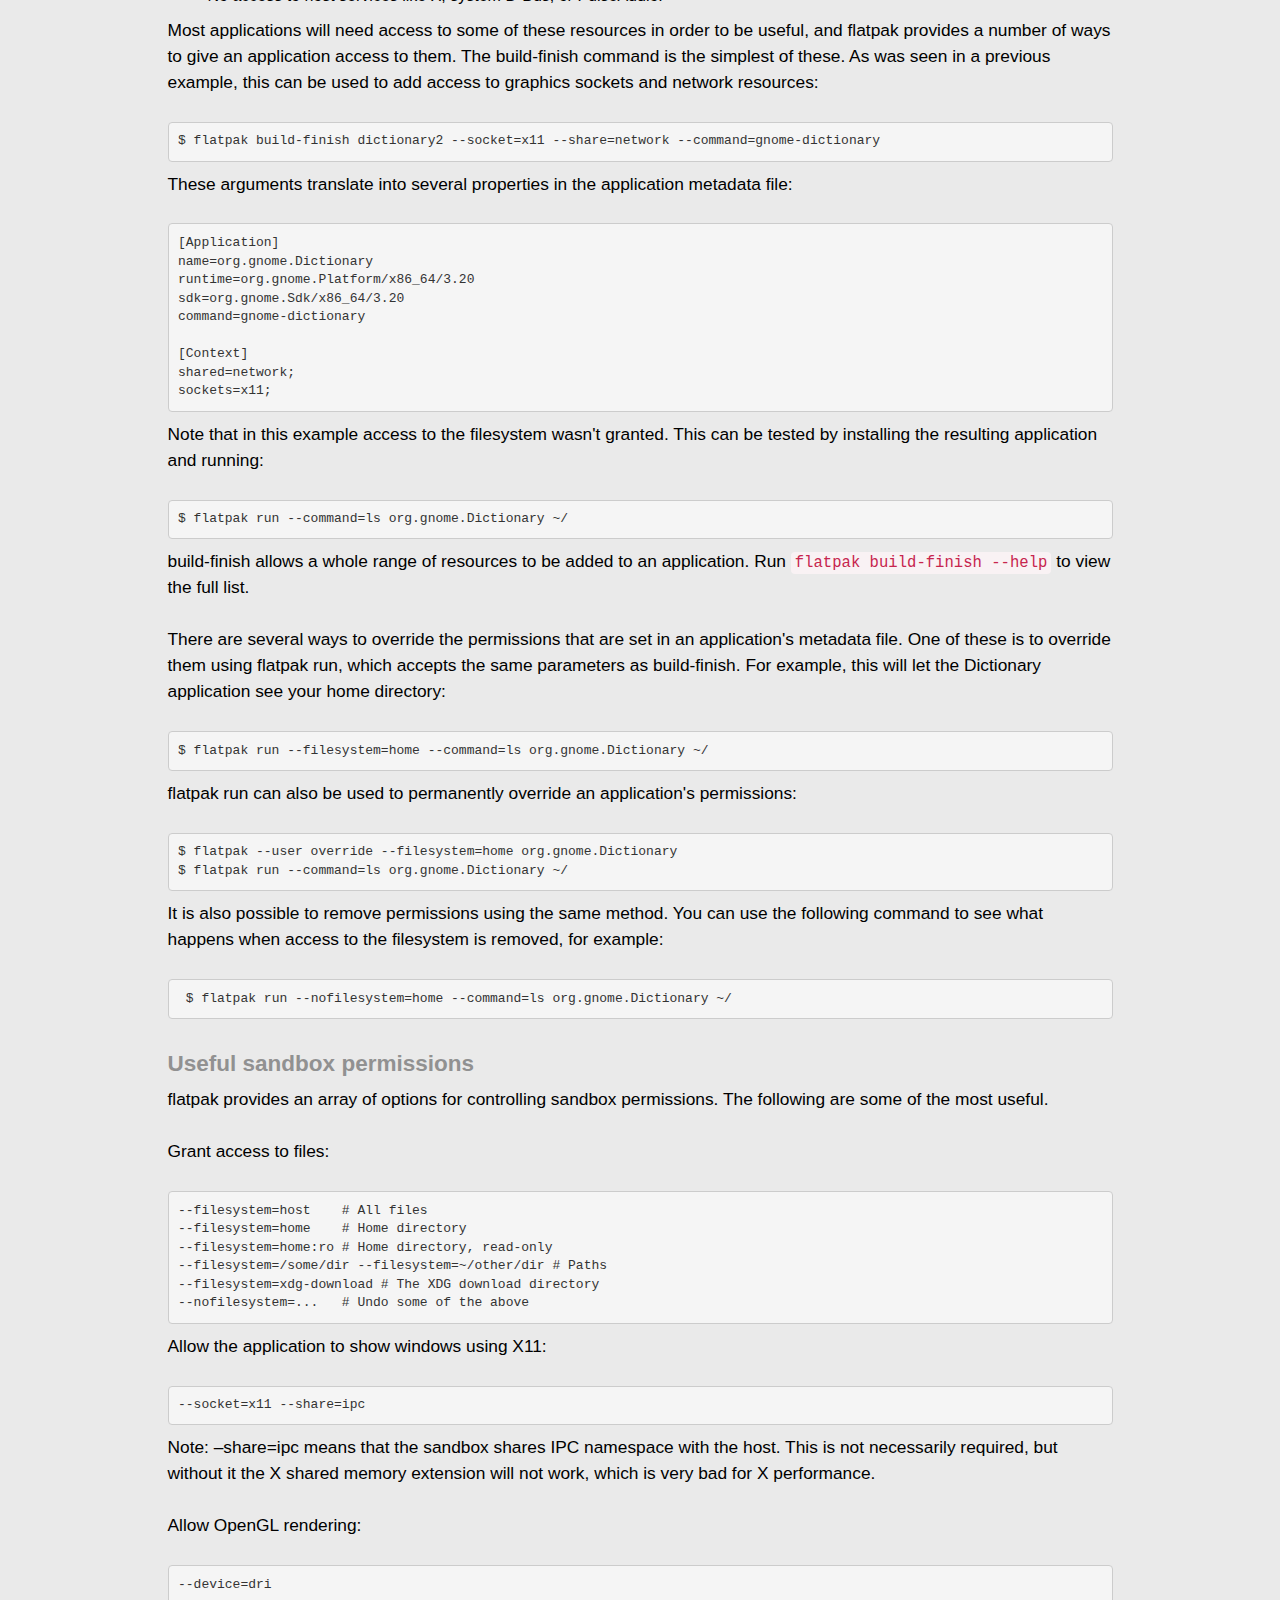
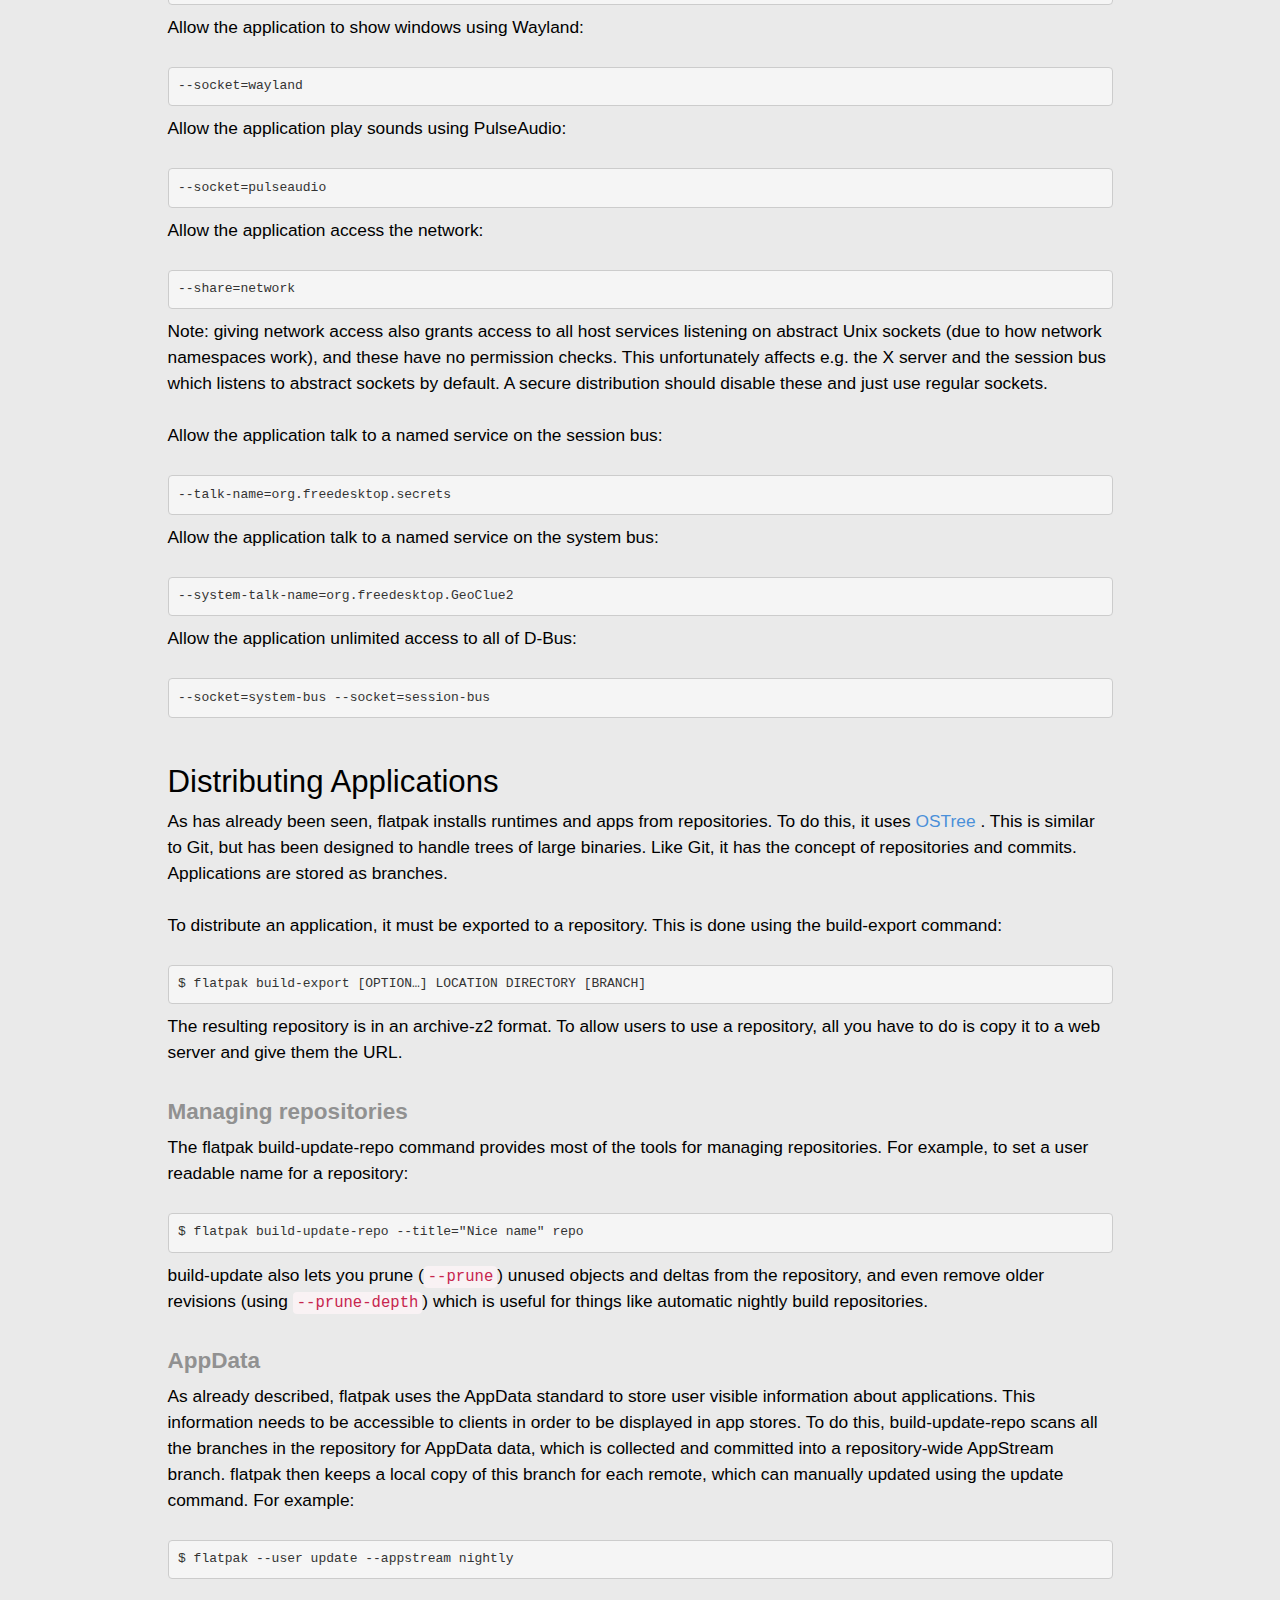
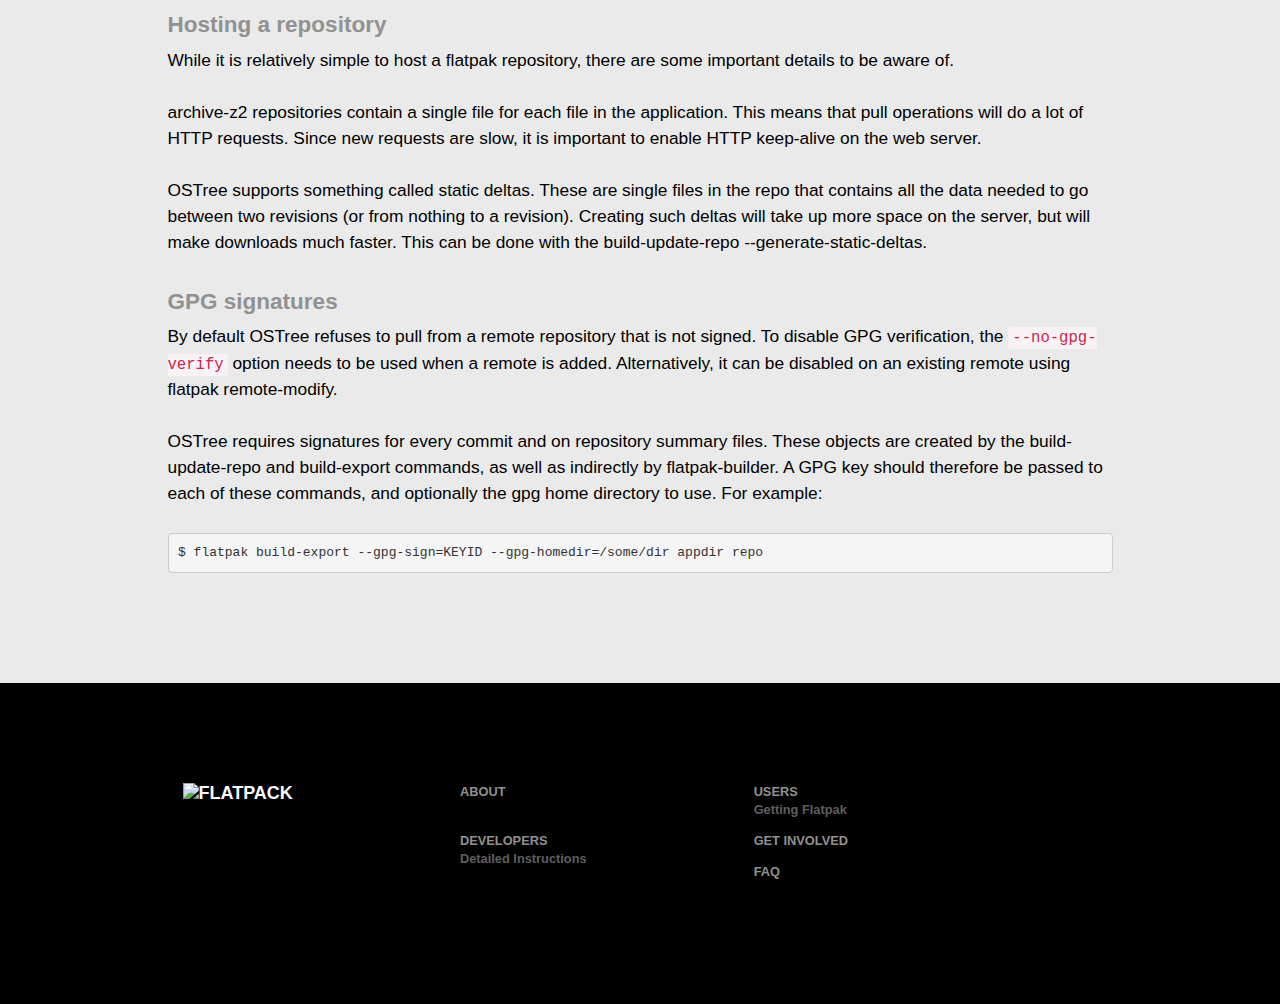
==== commit dcbedf95: "Automated commit at 2016-05-16 16:48:00 UTC by middleman-deploy 2.0.0-alpha" ====
--- a/developer.html
+++ b/developer.html
@@ -59,17 +59,7 @@
   
   <h3>Table of Contents</h3>
   
-  <ul>
-  <li><a href="#KeyConcepts">Key Concepts</a></li>
-  <li><a href="#TheFlatpakCommand">The flatpak Command</a></li>
-  <li><a href="#AppAnatomy">Anatomy of a Flatpak App</a></li>
-  <li><a href="#BuildingSimpleApps">Building Simple Apps</a></li>
-  <li><a href="#ComplexAppsWithFlatpakBuilder">Building More Complex Apps with flatpak-builder</a></li>
-  <li><a href="#WorkingWithTheSandbox">Working with the Sandbox</a></li>
-  <li><a href="#DistributingApplications">Distributing Applications</a></li>
-  </ul>
-  
-  <p><a name="KeyConcepts"></a></p>
+  <ul data-toc data-toc-headings="h2"></ul>
   
   <h2>Key Concepts</h2>
   
@@ -97,14 +87,10 @@
   
   <p>With flatpak, each app is built and run in an isolated environment. By default, the application can only &#39;see&#39; itself and its runtime. Access to user files, network, graphics sockets, subsystems on the bus and devices all has to be explicitly granted. (As will be described later, flatpak provides several ways to do this.) Access to other things, such as other processes, is (deliberately) not possible.</p>
   
-  <p><a name="TheFlatpakCommand"></a></p>
-  
   <h2>The flatpak Command</h2>
   
   <p><code>flatpak</code> is the tool that is used install, remove and update runtimes and applications. It can also be used to view what is currently installed, and has commands for building and distributing application bundles. <code>flatpak --help</code> provides a full list of available commands.</p>
   
-  <p><a name="AppAnatomy"></a></p>
-  
   <h2>Anatomy of a Flatpak App</h2>
   
   <p>Each flatpak app has the following basic structure:</p>
@@ -122,8 +108,6 @@
   <h3>AppData</h3>
   
   <p>Many Linux distributions provide an app store or app center for browsing and installing applications. <a href="https://www.freedesktop.org/software/appstream/docs/chap-Quickstart.html#sect-Quickstart-DesktopApps">AppData</a> is a standard format for providing application information that can be used by app stores, such as an application description and screenshots. Flatpak makes use of the AppData standard, and application authors are recommended to use it to include information about their applications.</p>
-  
-  <p><a name="BuildingSimpleApps"></a></p>
   
   <h2>Building Simple Apps</h2>
   
@@ -199,8 +183,6 @@
   
   <p>This exports the app, creates a repository called tutorial-repo, installs the Dictionary application and runs it.</p>
   
-  <p><a name="ComplexAppsWithFlatpakBuilder"></a></p>
-  
   <h2>Building More Complex Apps With flatpak-builder</h2>
   
   <p>If an application requires additional dependencies that aren&#39;t provided by its runtime, flatpak allows them to be bundled as modules as part of the app itself. This requires building each module inside the application, which can be a lot of work. For this reason, the flatpak-builder tool is provided to automate the build process.</p>
@@ -265,8 +247,6 @@
   
   <p>A complete manifest for <a href="https://git.gnome.org/browse/gnome-apps-nightly/tree/org.gnome.Dictionary.json">GNOME Dictionary built from Git is available</a>
   , in addition to manifests for <a href="https://git.gnome.org/browse/gnome-apps-nightly/tree/">a range of other GNOME applications</a>.</p>
-  
-  <p><a name="WorkingWithTheSandbox"></a></p>
   
   <h2>Working with the Sandbox</h2>
   
@@ -351,8 +331,6 @@
   <p>Allow the application unlimited access to all of D-Bus:</p>
   
   <pre><code>--socket=system-bus --socket=session-bus&#x000A;</code></pre>
-  
-  <p><a name="DistributingApplications"></a></p>
   
   <h2>Distributing Applications</h2>
   
@@ -442,6 +420,7 @@
   <script src="javascripts/jquery.easing.min.js"></script>
   <script src="javascripts/all.js"></script>
   <script src="javascripts/bootstrap.js"></script>
+  <script src="javascripts/jquery.toc.min.js"></script>
 </html>
 <script>
   
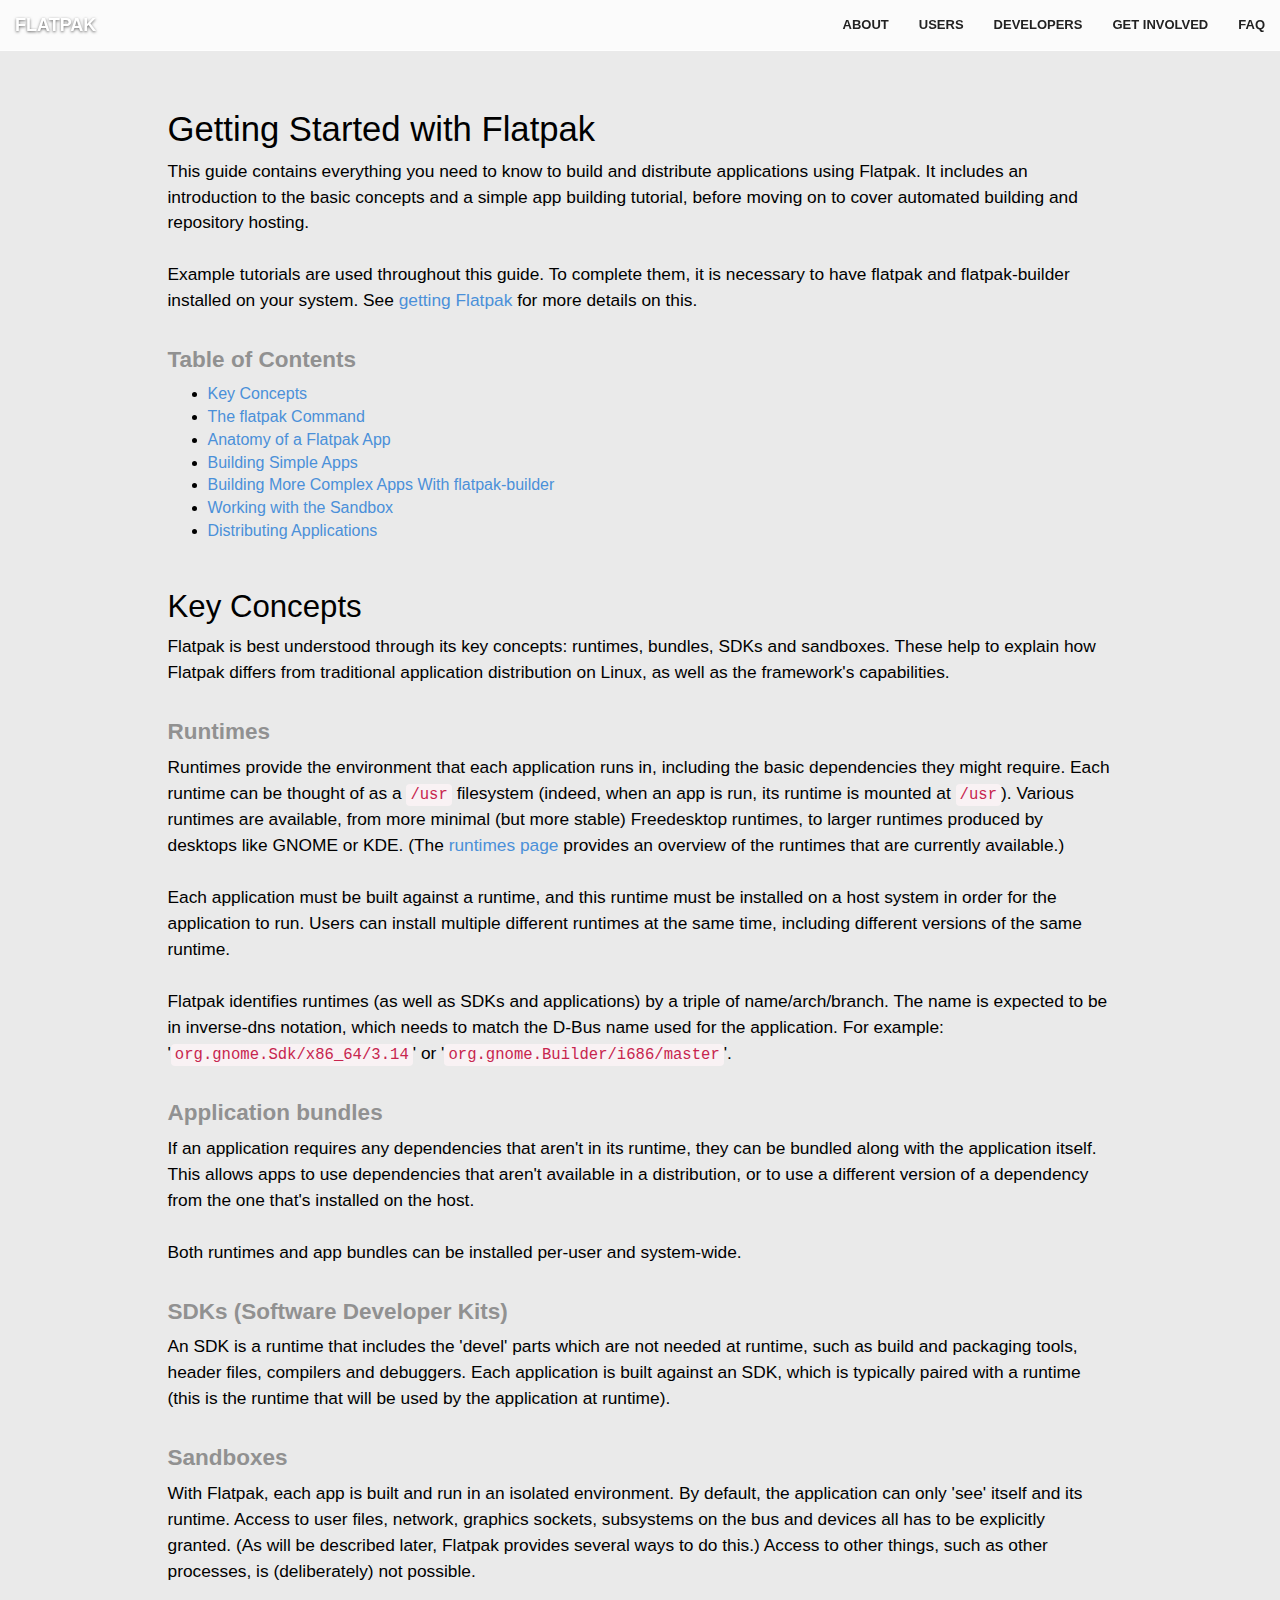
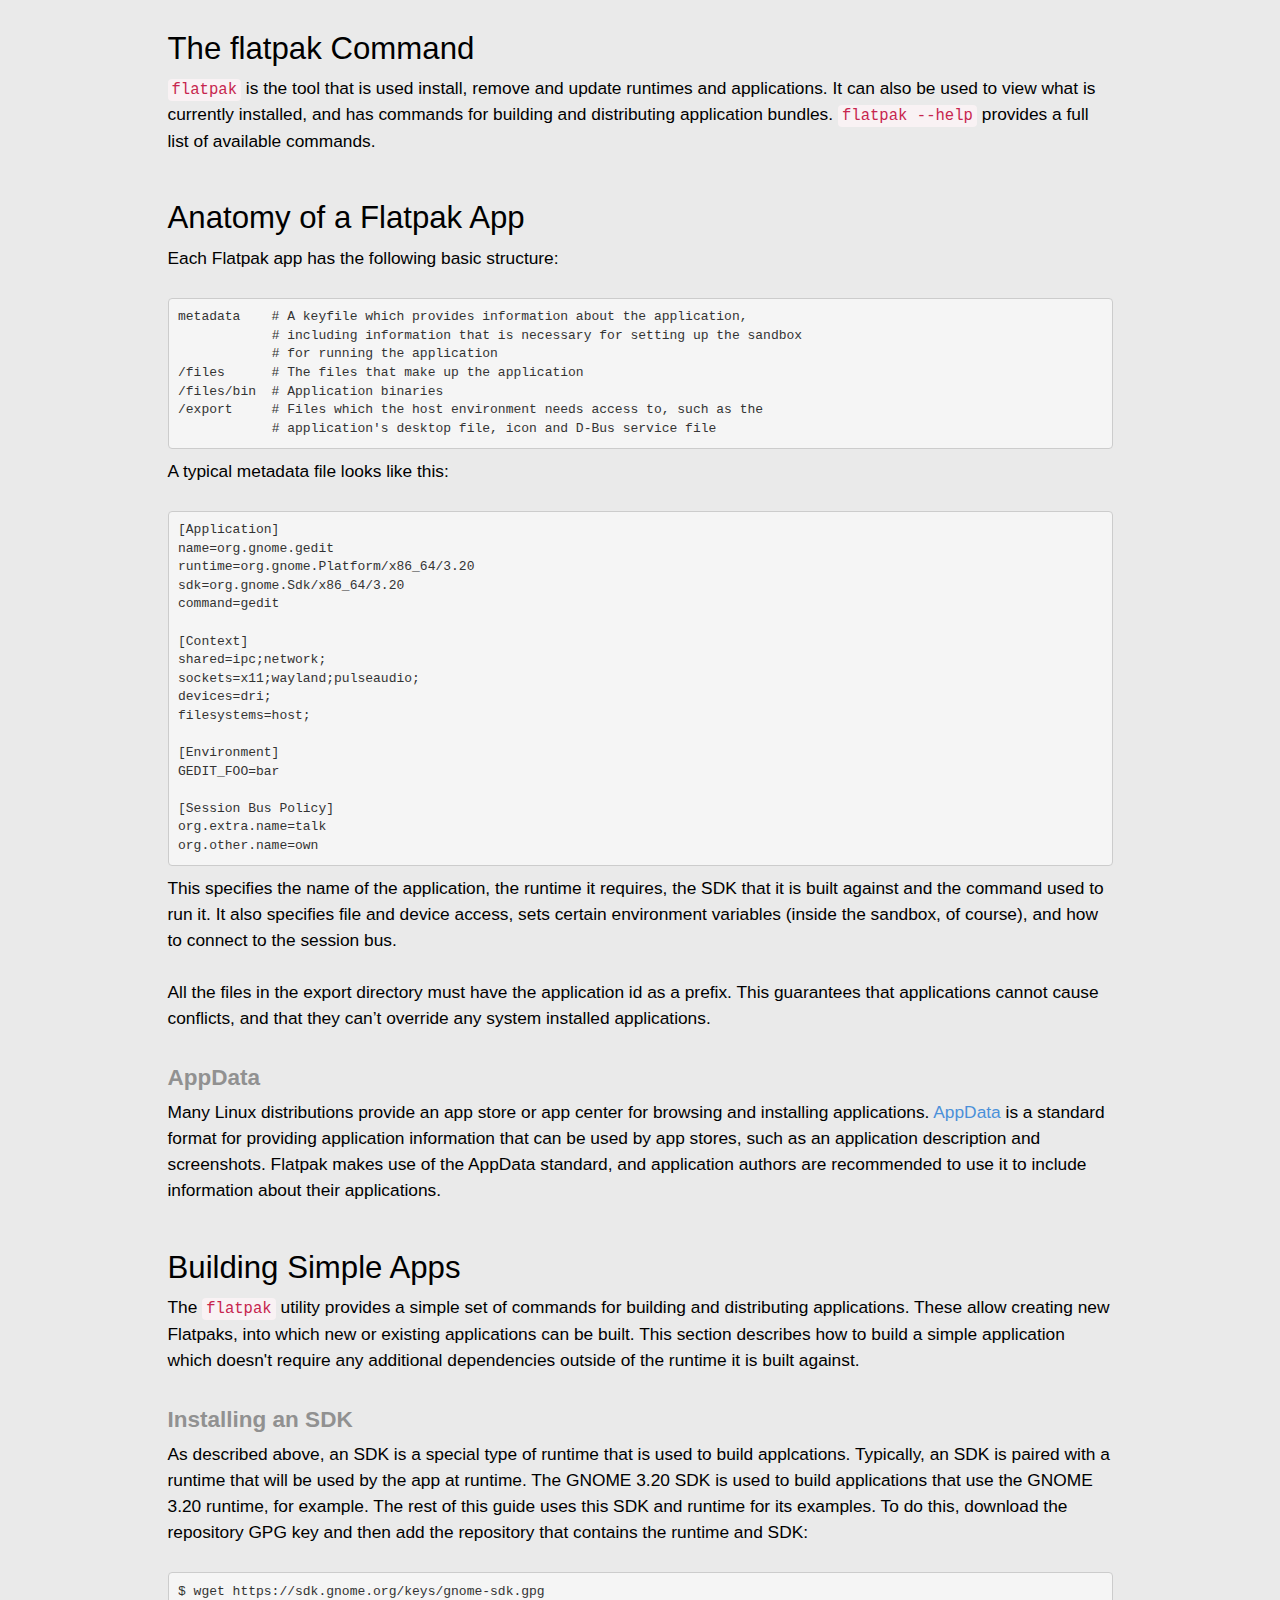
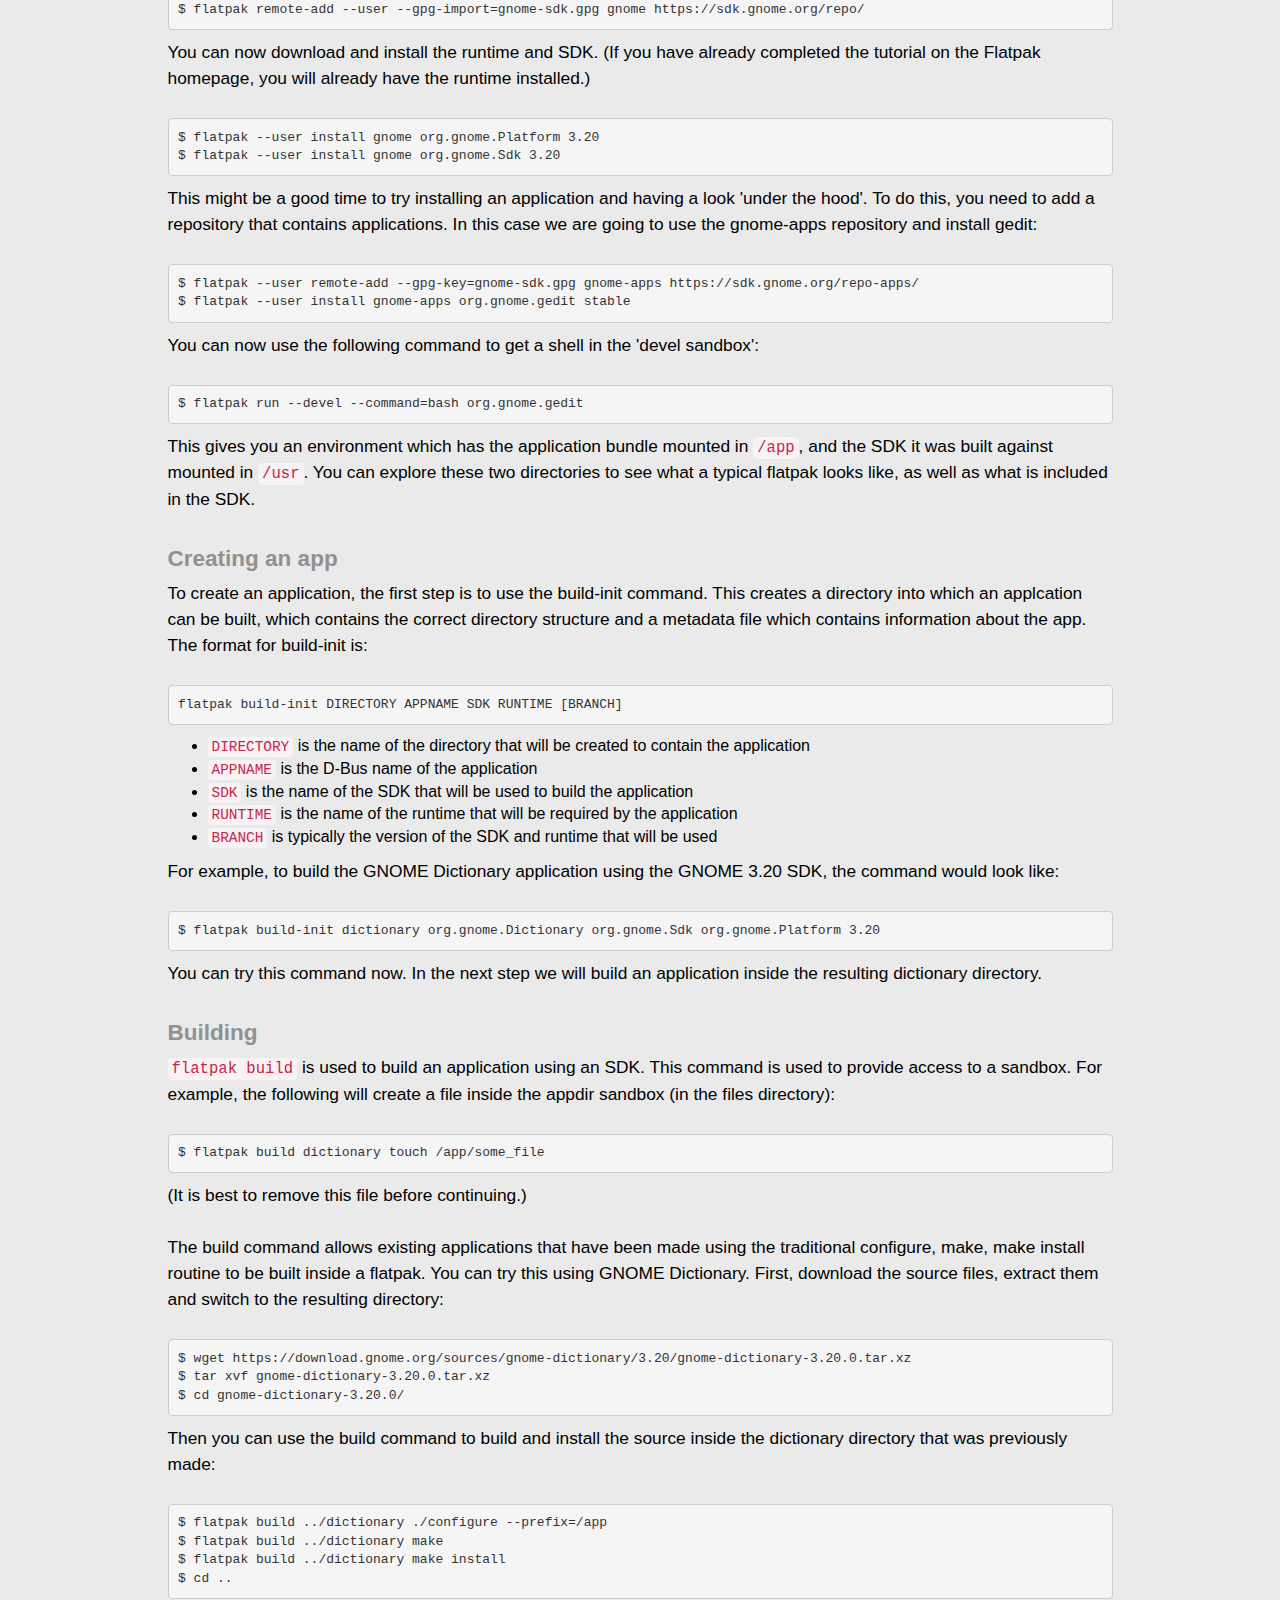
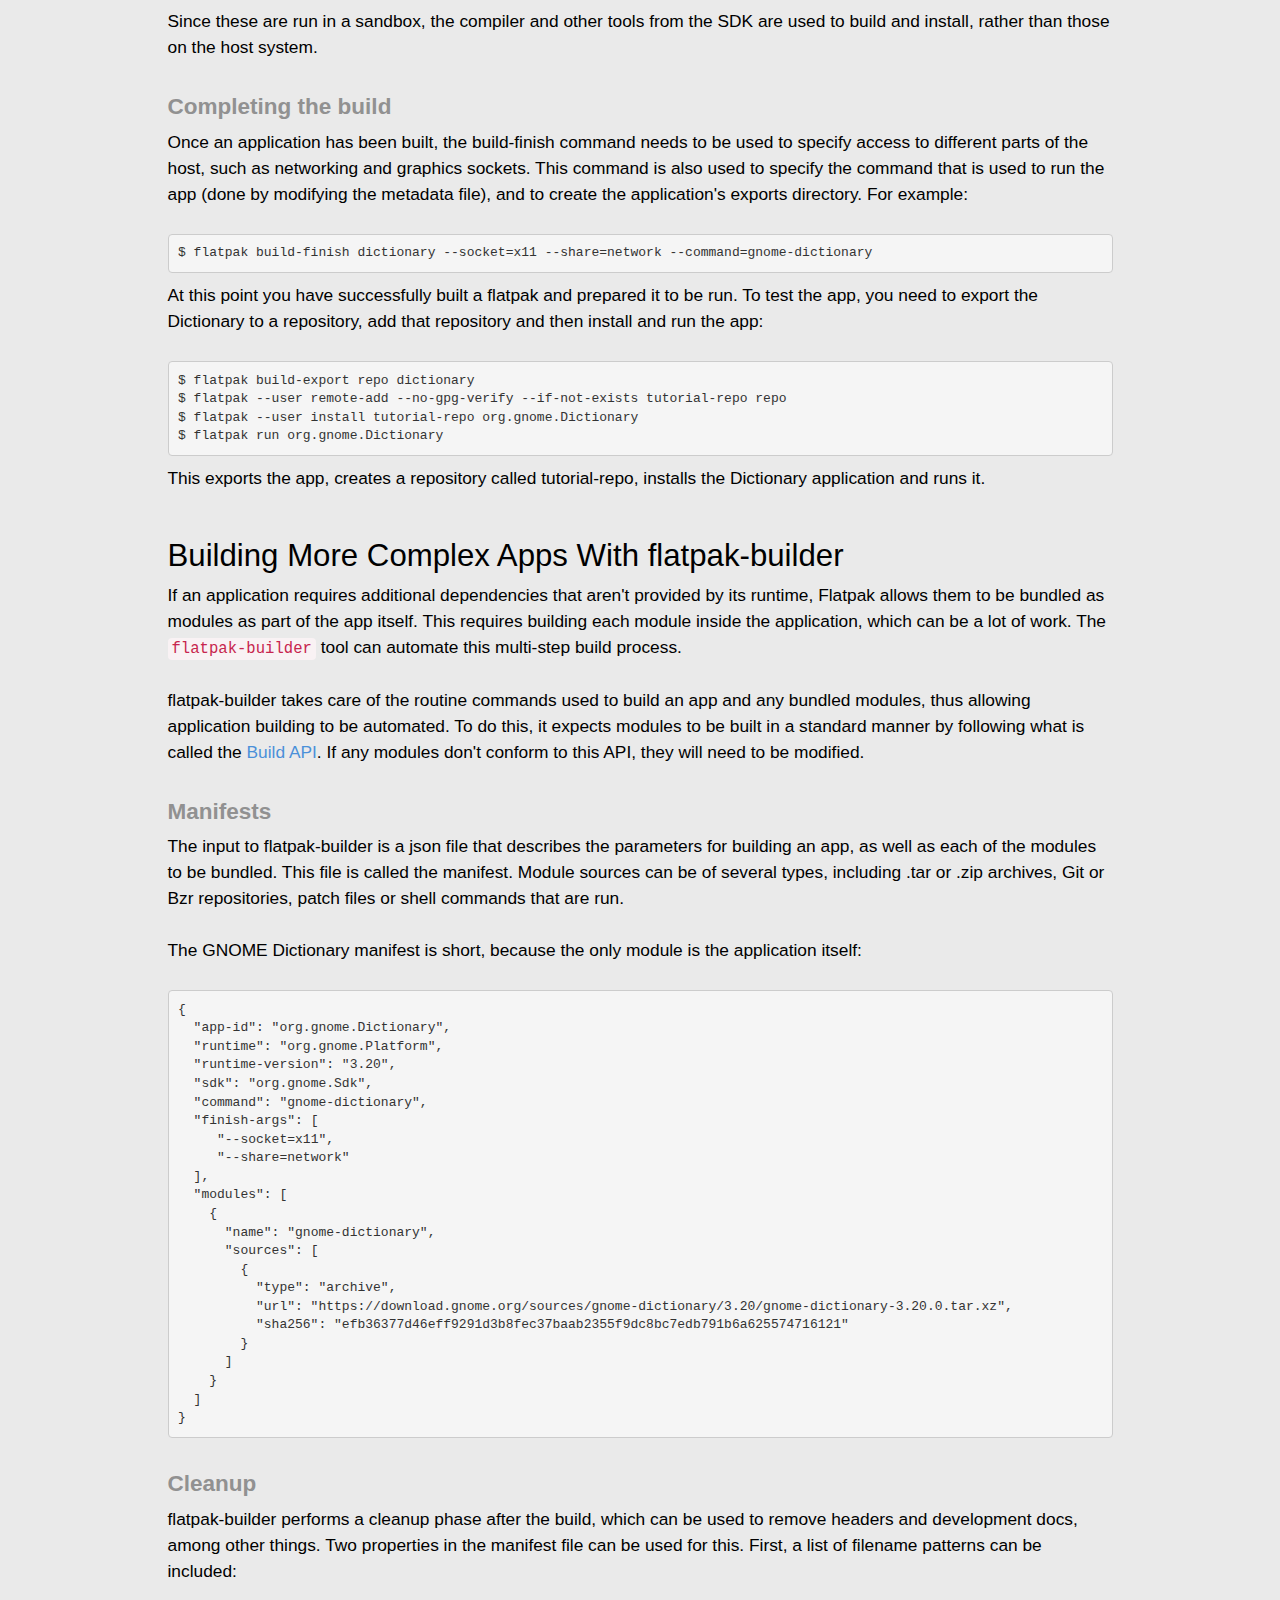
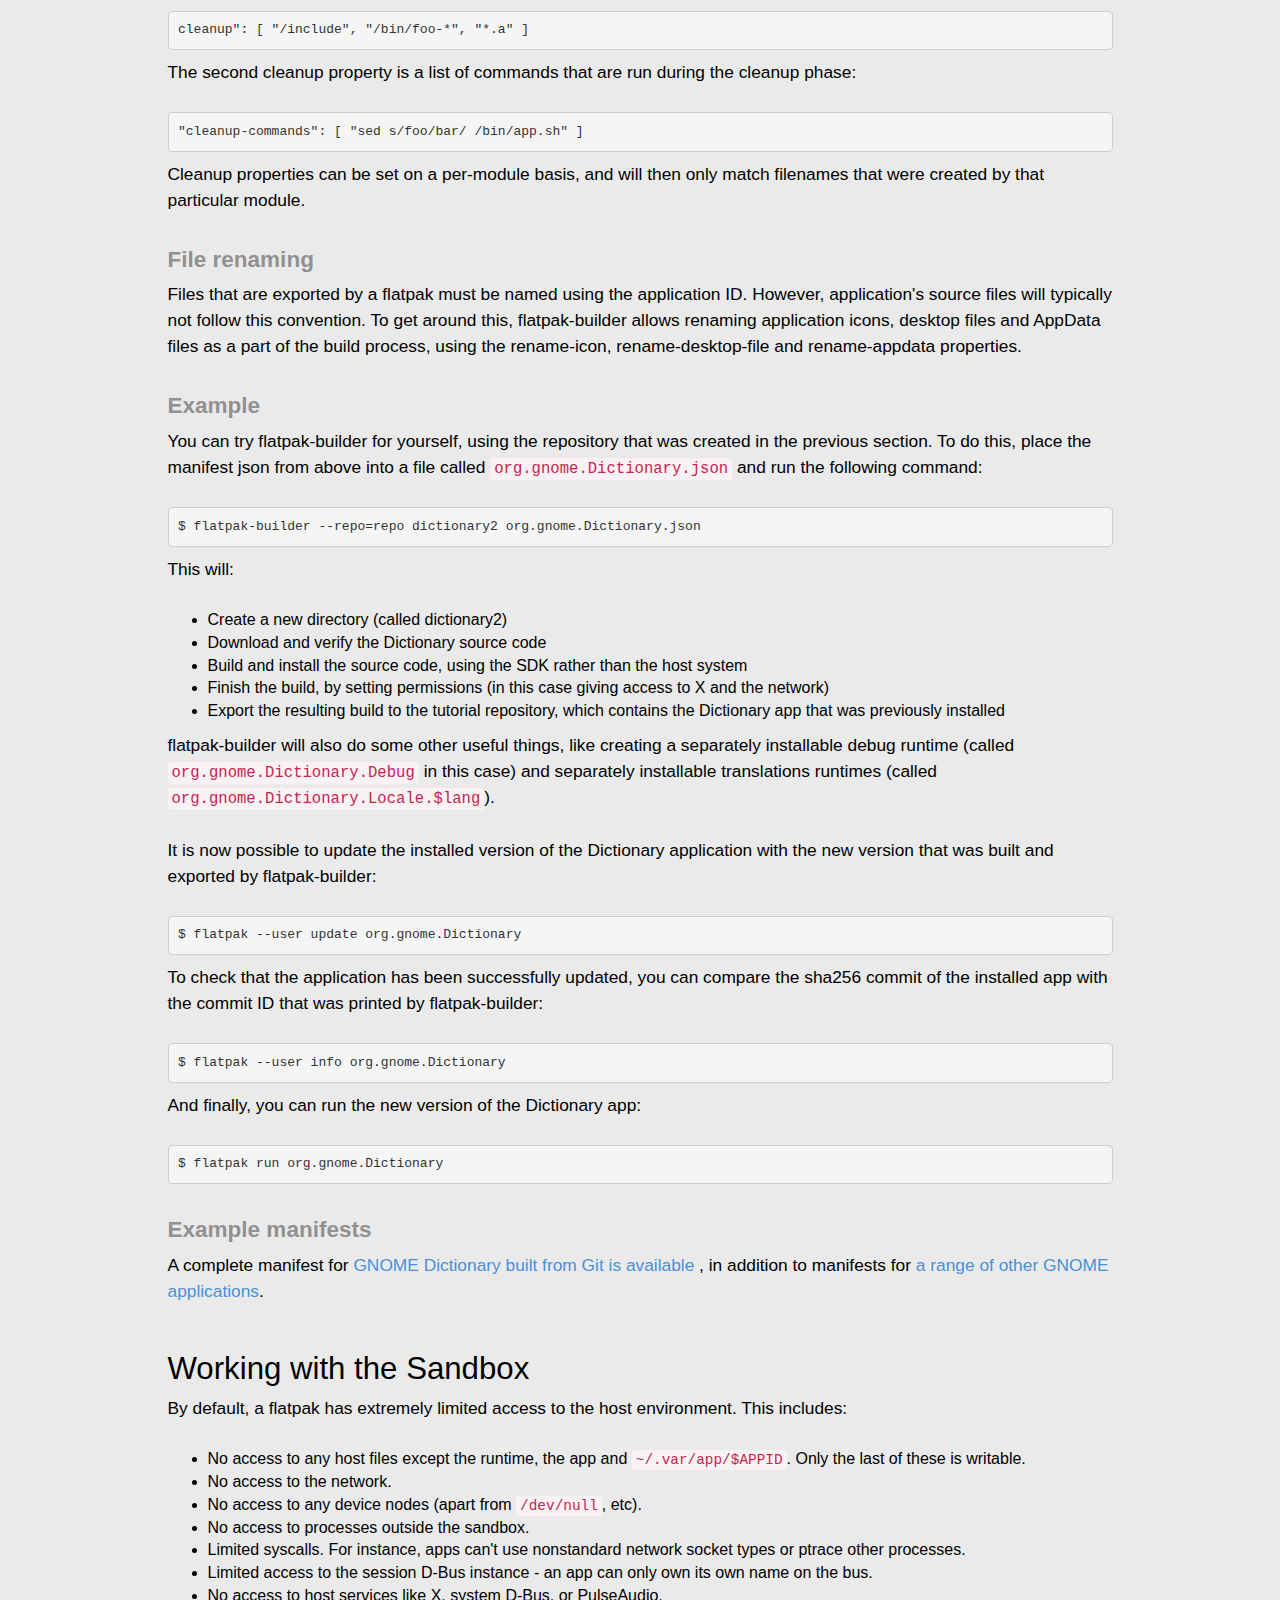
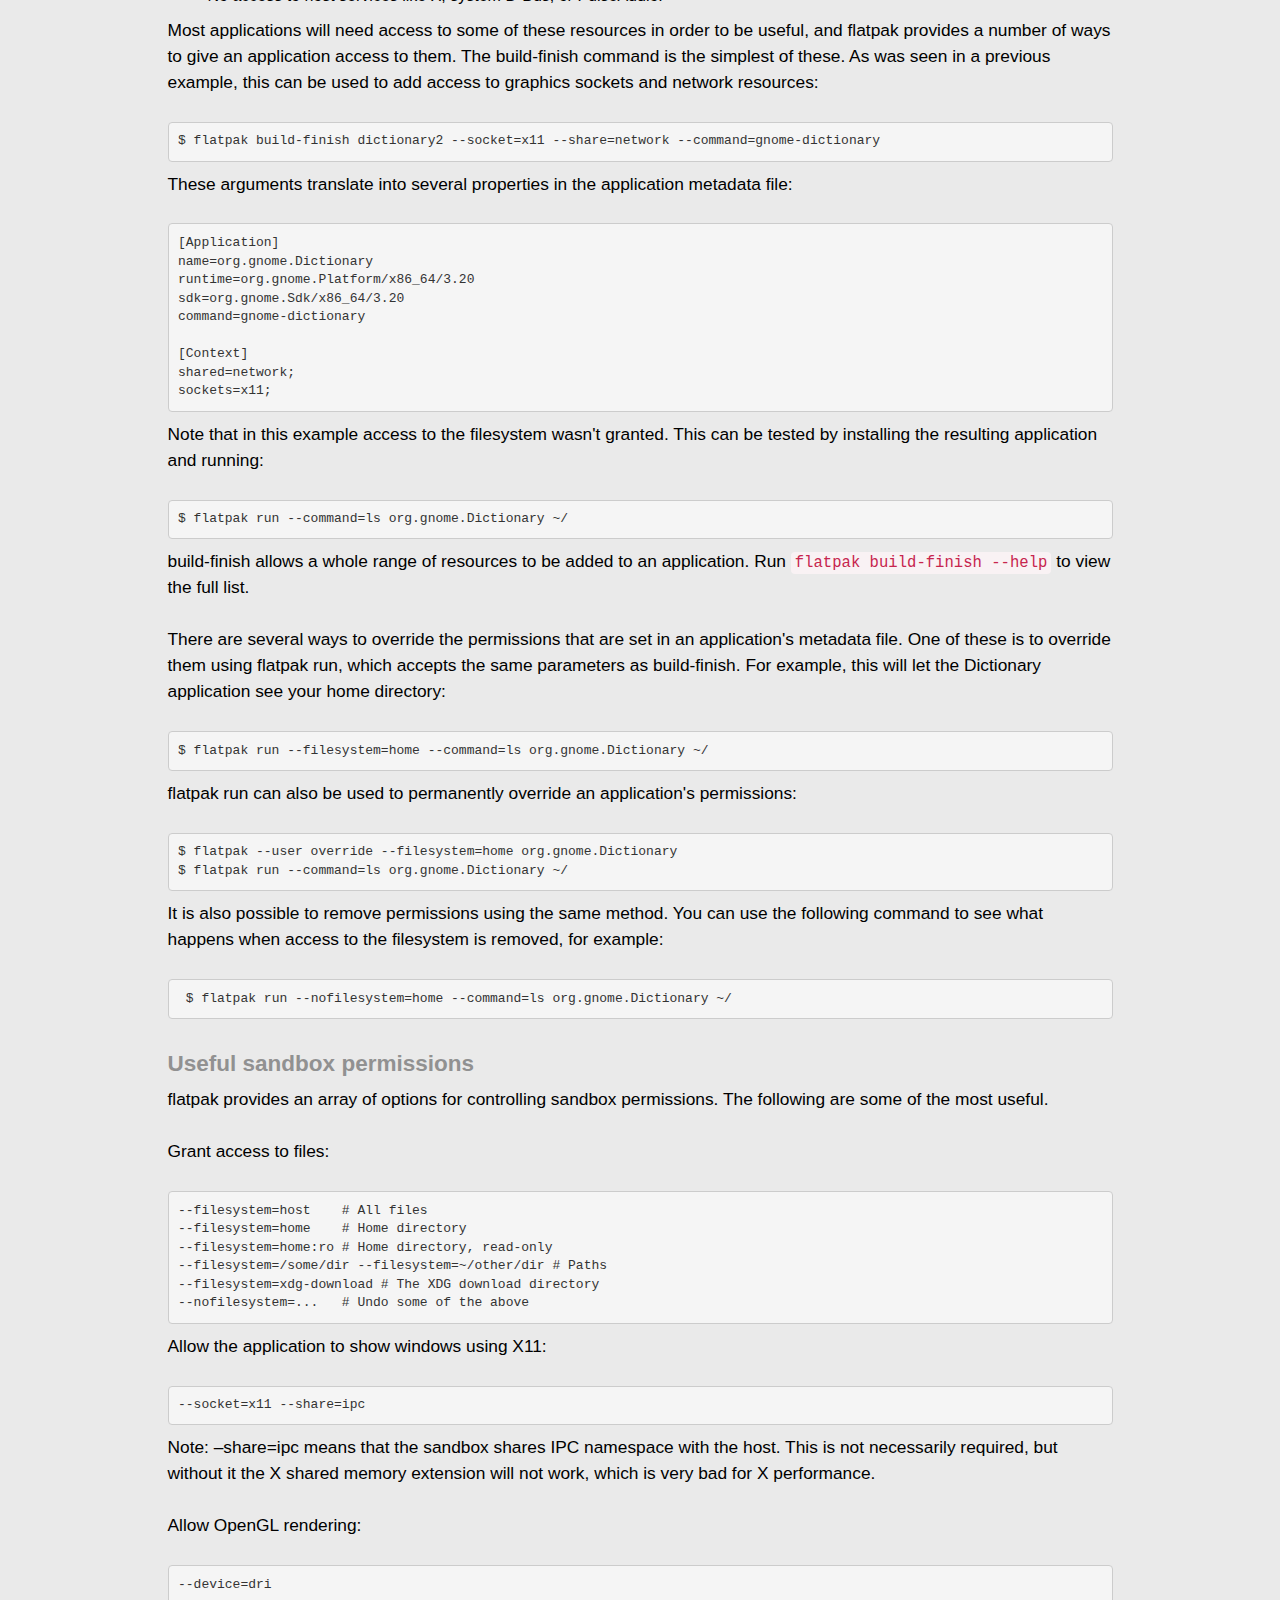
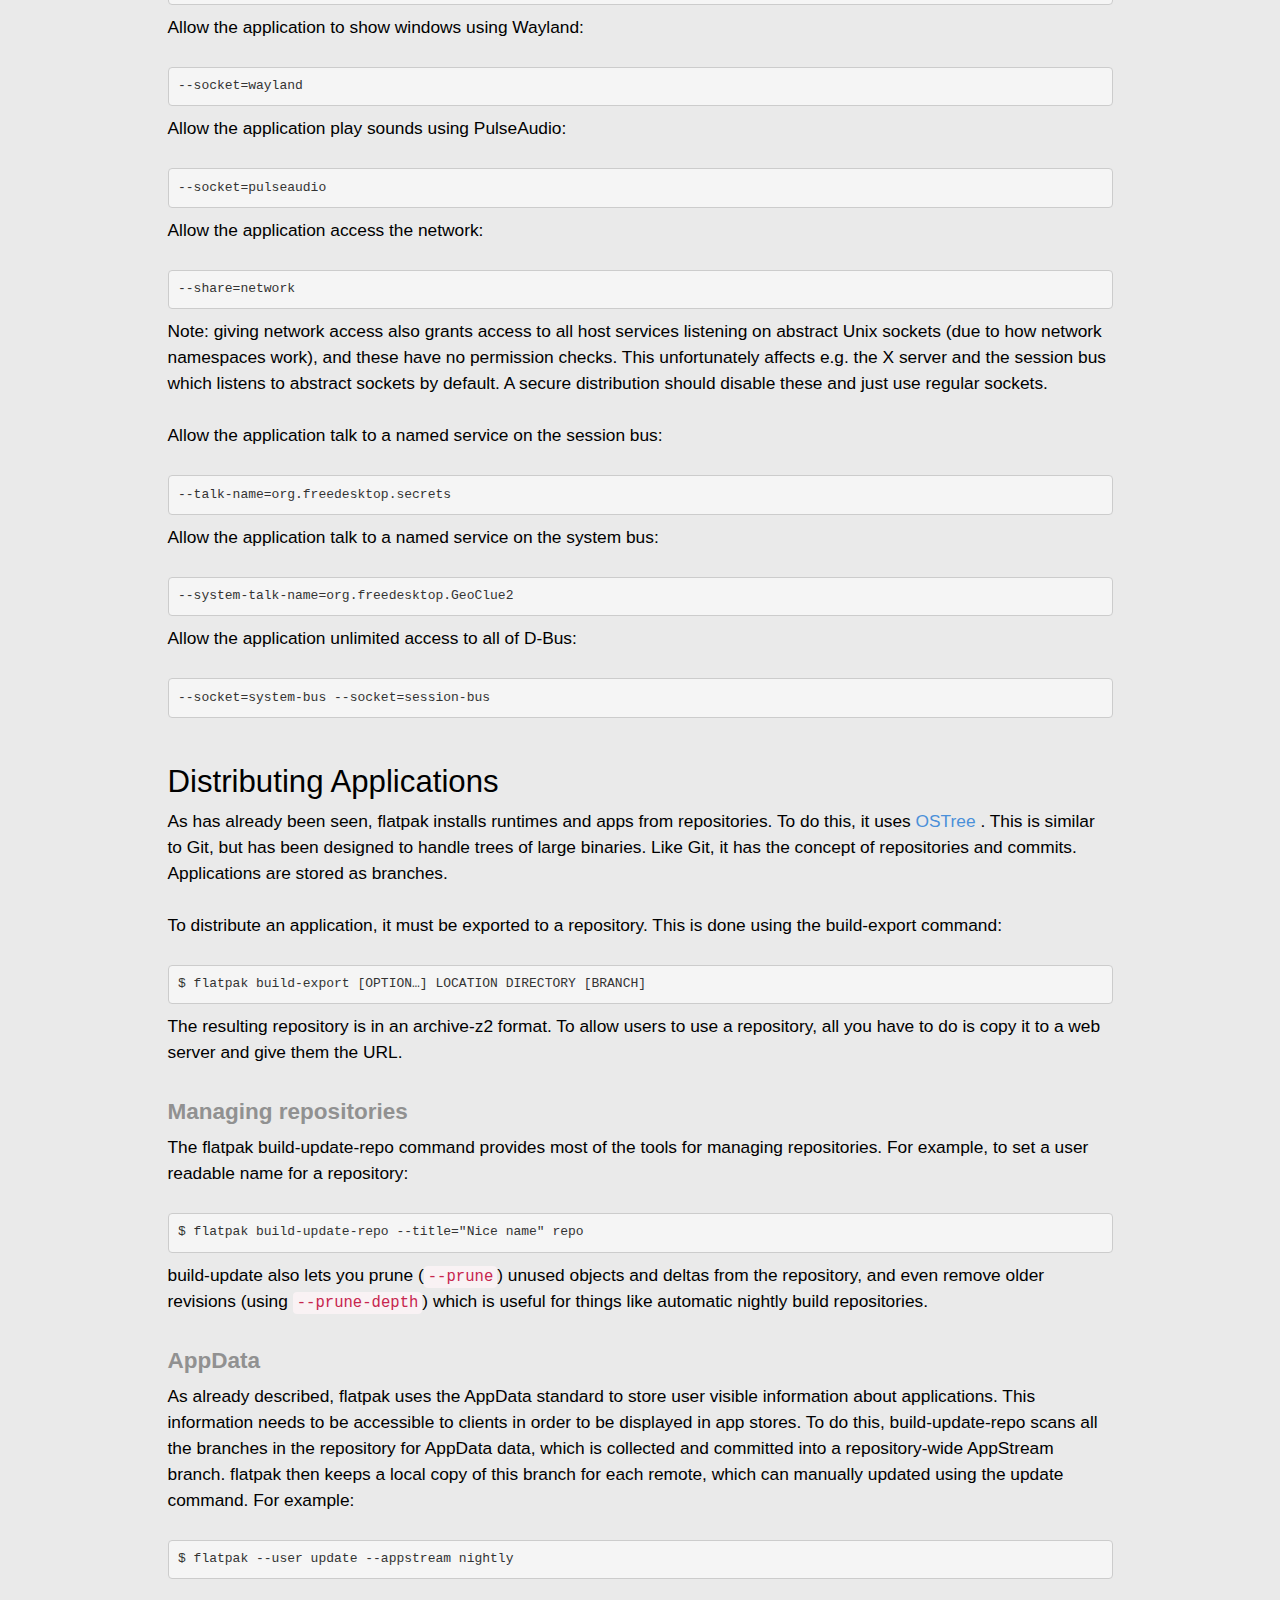
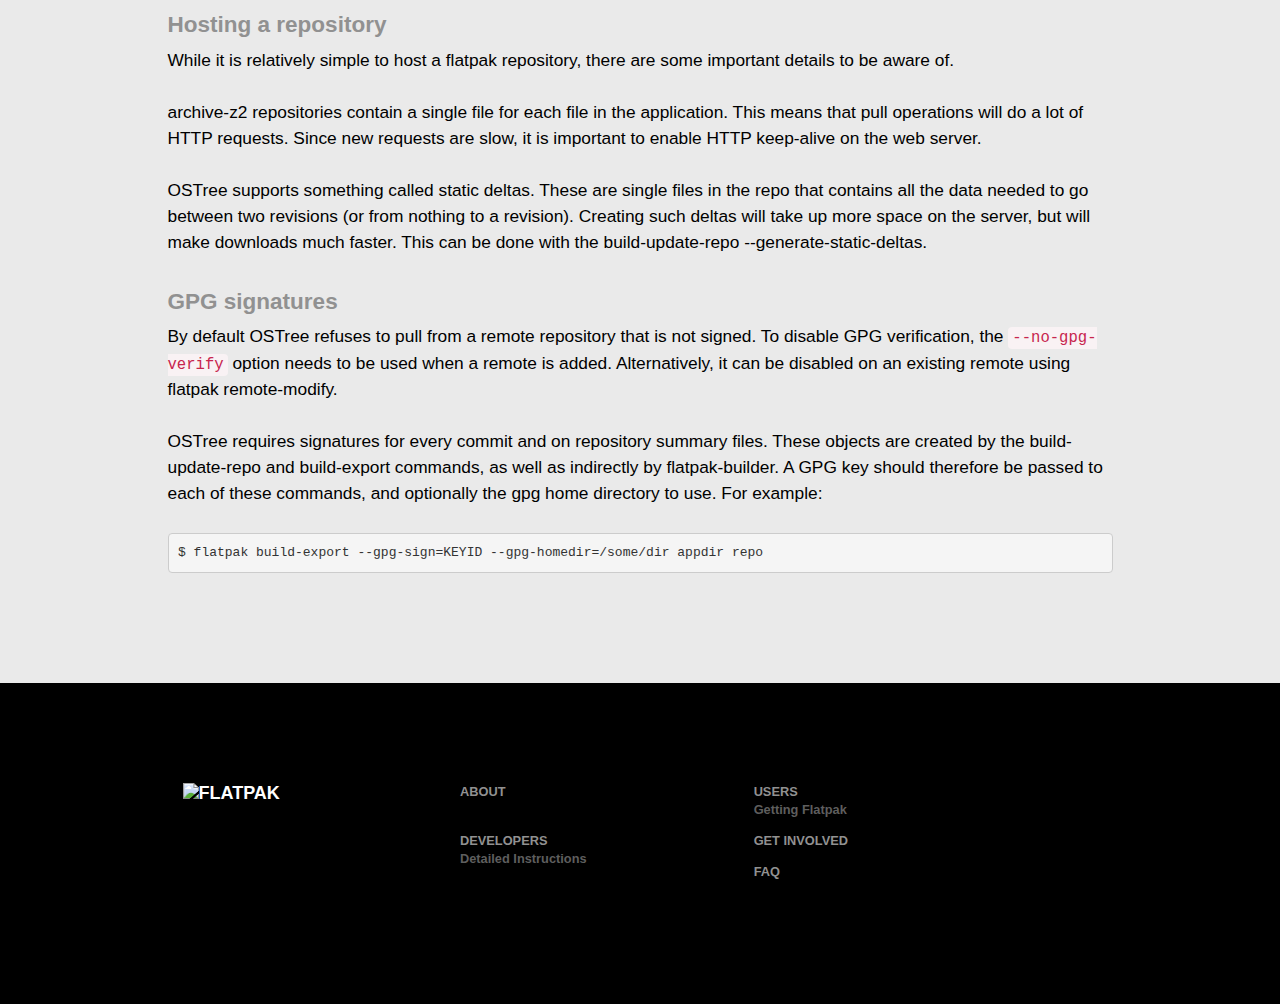
==== commit 447e317c: "Automated commit at 2016-05-16 22:16:55 UTC by middleman-deploy 2.0.0-alpha" ====
--- a/developer.html
+++ b/developer.html
@@ -51,11 +51,11 @@
     </nav>
   </body>
   <section class="bg-dark"><div class="container"><div class="row"><div class="col-lg-10 col-lg-offset-1">
-  <h1>Getting Started with flatpak</h1>
-  
-  <p>This guide contains everything you need to know to build and distribute applications using flatpak. It includes an introduction to the basic concepts and a simple app building tutorial, before moving on to cover automated building and repository hosting.</p>
-  
-  <p>Example tutorials are used throughout this guide. To complete them, it is necessary to have flatpak and flat-pak-builder installed on your system. See <a href="getting.html">getting flatpak</a> for more details on this.</p>
+  <h1>Getting Started with Flatpak</h1>
+  
+  <p>This guide contains everything you need to know to build and distribute applications using Flatpak. It includes an introduction to the basic concepts and a simple app building tutorial, before moving on to cover automated building and repository hosting.</p>
+  
+  <p>Example tutorials are used throughout this guide. To complete them, it is necessary to have flatpak and flatpak-builder installed on your system. See <a href="getting.html">getting Flatpak</a> for more details on this.</p>
   
   <h3>Table of Contents</h3>
   
@@ -63,7 +63,7 @@
   
   <h2>Key Concepts</h2>
   
-  <p>Flatpak is best understood through its key concepts: runtimes, bundles, SDKs and sandboxes. These help to explain how flatpak differs from traditional application distribution on Linux, as well as the framework&#39;s capabilities.</p>
+  <p>Flatpak is best understood through its key concepts: runtimes, bundles, SDKs and sandboxes. These help to explain how Flatpak differs from traditional application distribution on Linux, as well as the framework&#39;s capabilities.</p>
   
   <h3>Runtimes</h3>
   
@@ -85,7 +85,7 @@
   
   <h3>Sandboxes</h3>
   
-  <p>With flatpak, each app is built and run in an isolated environment. By default, the application can only &#39;see&#39; itself and its runtime. Access to user files, network, graphics sockets, subsystems on the bus and devices all has to be explicitly granted. (As will be described later, flatpak provides several ways to do this.) Access to other things, such as other processes, is (deliberately) not possible.</p>
+  <p>With Flatpak, each app is built and run in an isolated environment. By default, the application can only &#39;see&#39; itself and its runtime. Access to user files, network, graphics sockets, subsystems on the bus and devices all has to be explicitly granted. (As will be described later, Flatpak provides several ways to do this.) Access to other things, such as other processes, is (deliberately) not possible.</p>
   
   <h2>The flatpak Command</h2>
   
@@ -93,7 +93,7 @@
   
   <h2>Anatomy of a Flatpak App</h2>
   
-  <p>Each flatpak app has the following basic structure:</p>
+  <p>Each Flatpak app has the following basic structure:</p>
   
   <pre><code>metadata    # A keyfile which provides information about the application,&#x000A;            # including information that is necessary for setting up the sandbox&#x000A;            # for running the application&#x000A;/files      # The files that make up the application&#x000A;/files/bin  # Application binaries&#x000A;/export     # Files which the host environment needs access to, such as the&#x000A;            # application&#39;s desktop file, icon and D-Bus service file&#x000A;</code></pre>
   
@@ -111,7 +111,7 @@
   
   <h2>Building Simple Apps</h2>
   
-  <p><code>flatpak</code> provides a simple set of tools for building and distributing applications. These allow creating new flatpaks, into which new or existing applications can be built. This section describes how to build a simple application which doesn&#39;t require any additional dependencies outside of the runtime it is built against.</p>
+  <p>The <code>flatpak</code> utility provides a simple set of commands for building and distributing applications. These allow creating new Flatpaks, into which new or existing applications can be built. This section describes how to build a simple application which doesn&#39;t require any additional dependencies outside of the runtime it is built against.</p>
   
   <h3>Installing an SDK</h3>
   
@@ -185,13 +185,13 @@
   
   <h2>Building More Complex Apps With flatpak-builder</h2>
   
-  <p>If an application requires additional dependencies that aren&#39;t provided by its runtime, flatpak allows them to be bundled as modules as part of the app itself. This requires building each module inside the application, which can be a lot of work. For this reason, the flatpak-builder tool is provided to automate the build process.</p>
+  <p>If an application requires additional dependencies that aren&#39;t provided by its runtime, Flatpak allows them to be bundled as modules as part of the app itself. This requires building each module inside the application, which can be a lot of work. The <code>flatpak-builder</code> tool can automate this multi-step build process.</p>
   
   <p>flatpak-builder takes care of the routine commands used to build an app and any bundled modules, thus allowing application building to be automated. To do this, it expects modules to be built in a standard manner by following what is called the <a href="https://github.com/cgwalters/build-api">Build API</a>. If any modules don&#39;t conform to this API, they will need to be modified.</p>
   
   <h3>Manifests</h3>
   
-  <p>flatpak-builder uses a json file to describe the parameters for building an app, as well as each of the modules to be bundled. This file is called the manifest. Module sources can be of several types, including archives (<code>.tar</code>, <code>.zip</code>), Git, Bzr, patch files or shell commands that are run.</p>
+  <p>The input to flatpak-builder is a json file that describes the parameters for building an app, as well as each of the modules to be bundled. This file is called the manifest. Module sources can be of several types, including .tar or .zip archives, Git or Bzr repositories, patch files or shell commands that are run.</p>
   
   <p>The GNOME Dictionary manifest is short, because the only module is the application itself:</p>
   
@@ -378,7 +378,7 @@
       <div class='row'>
         <div class='col-lg-3 col-lg-offset-1'>
           <a class='navbar-brand page-scroll' href='#page-top'>
-            <img title="Flatpack" class="full" src="img/logo.svg" />
+            <img title="Flatpak" class="full" src="img/logo.svg" />
           </a>
         </div>
         <ul class='col-lg-7'>
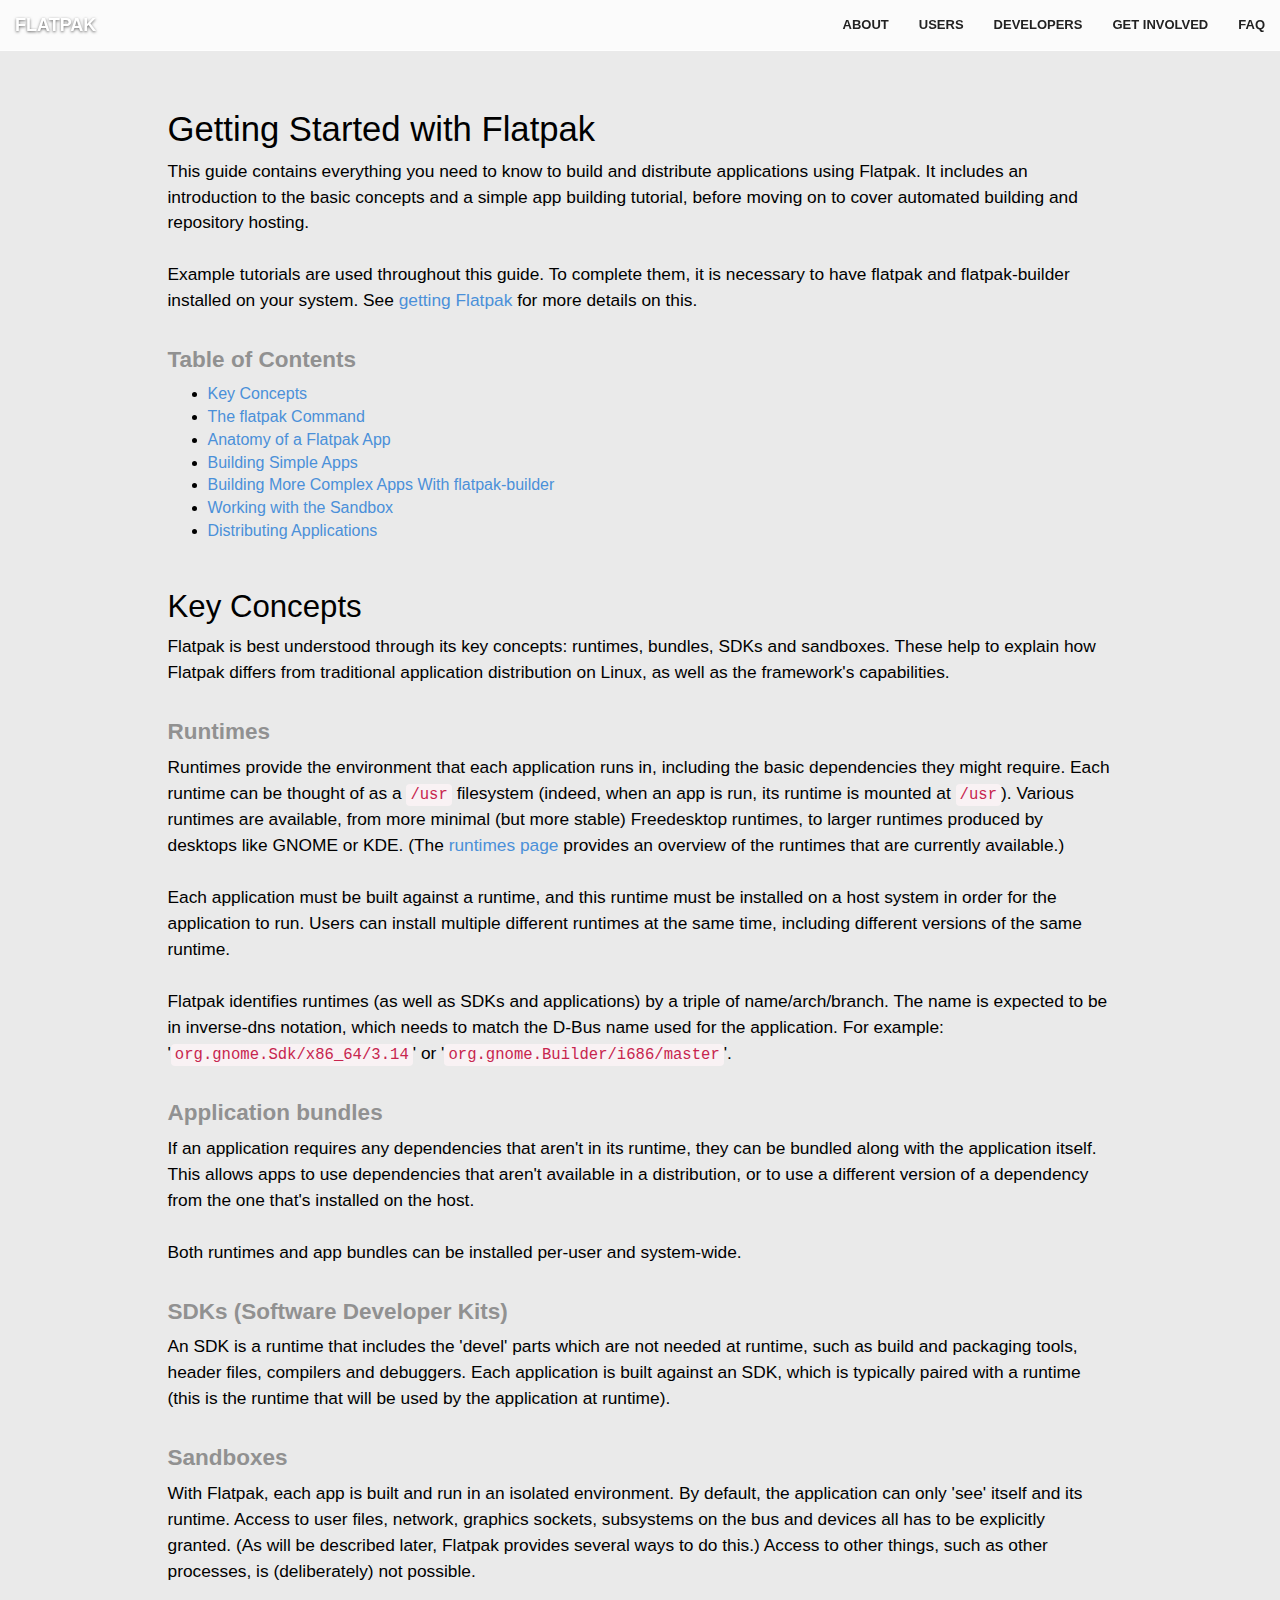
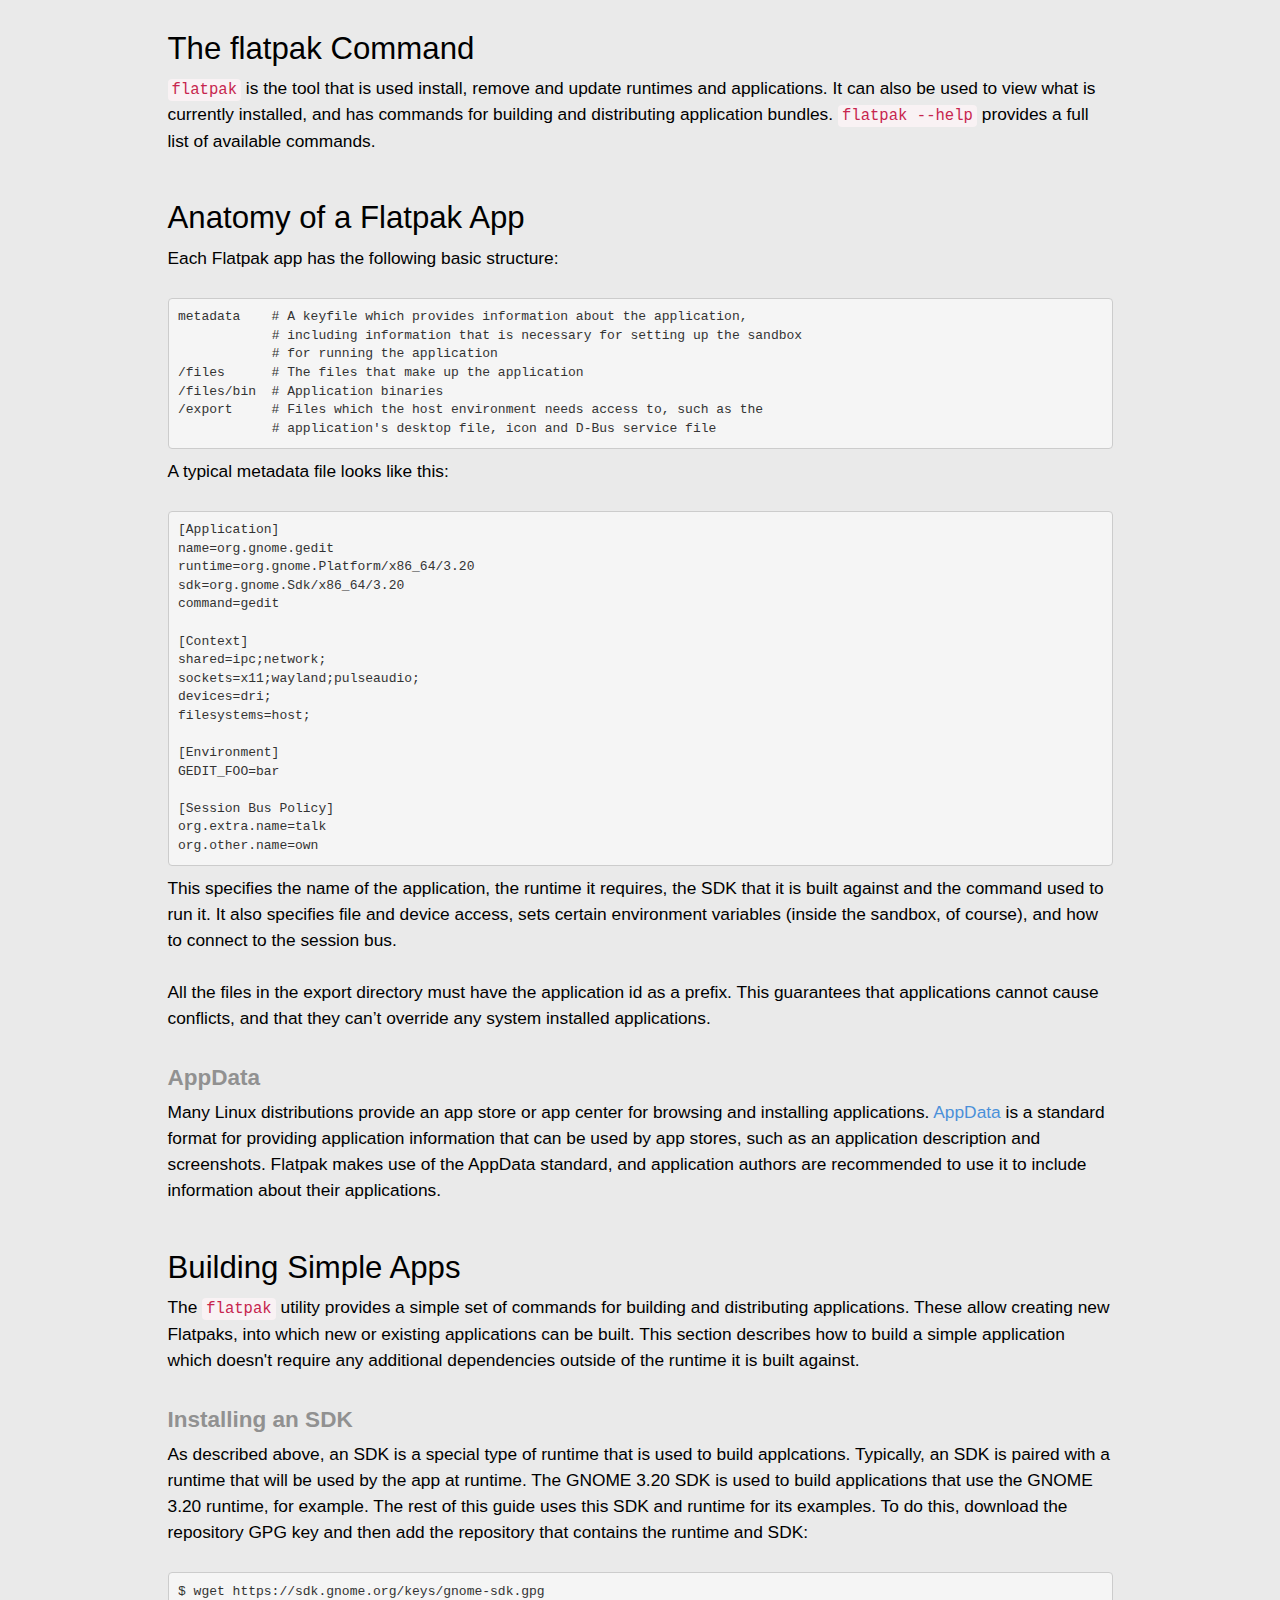
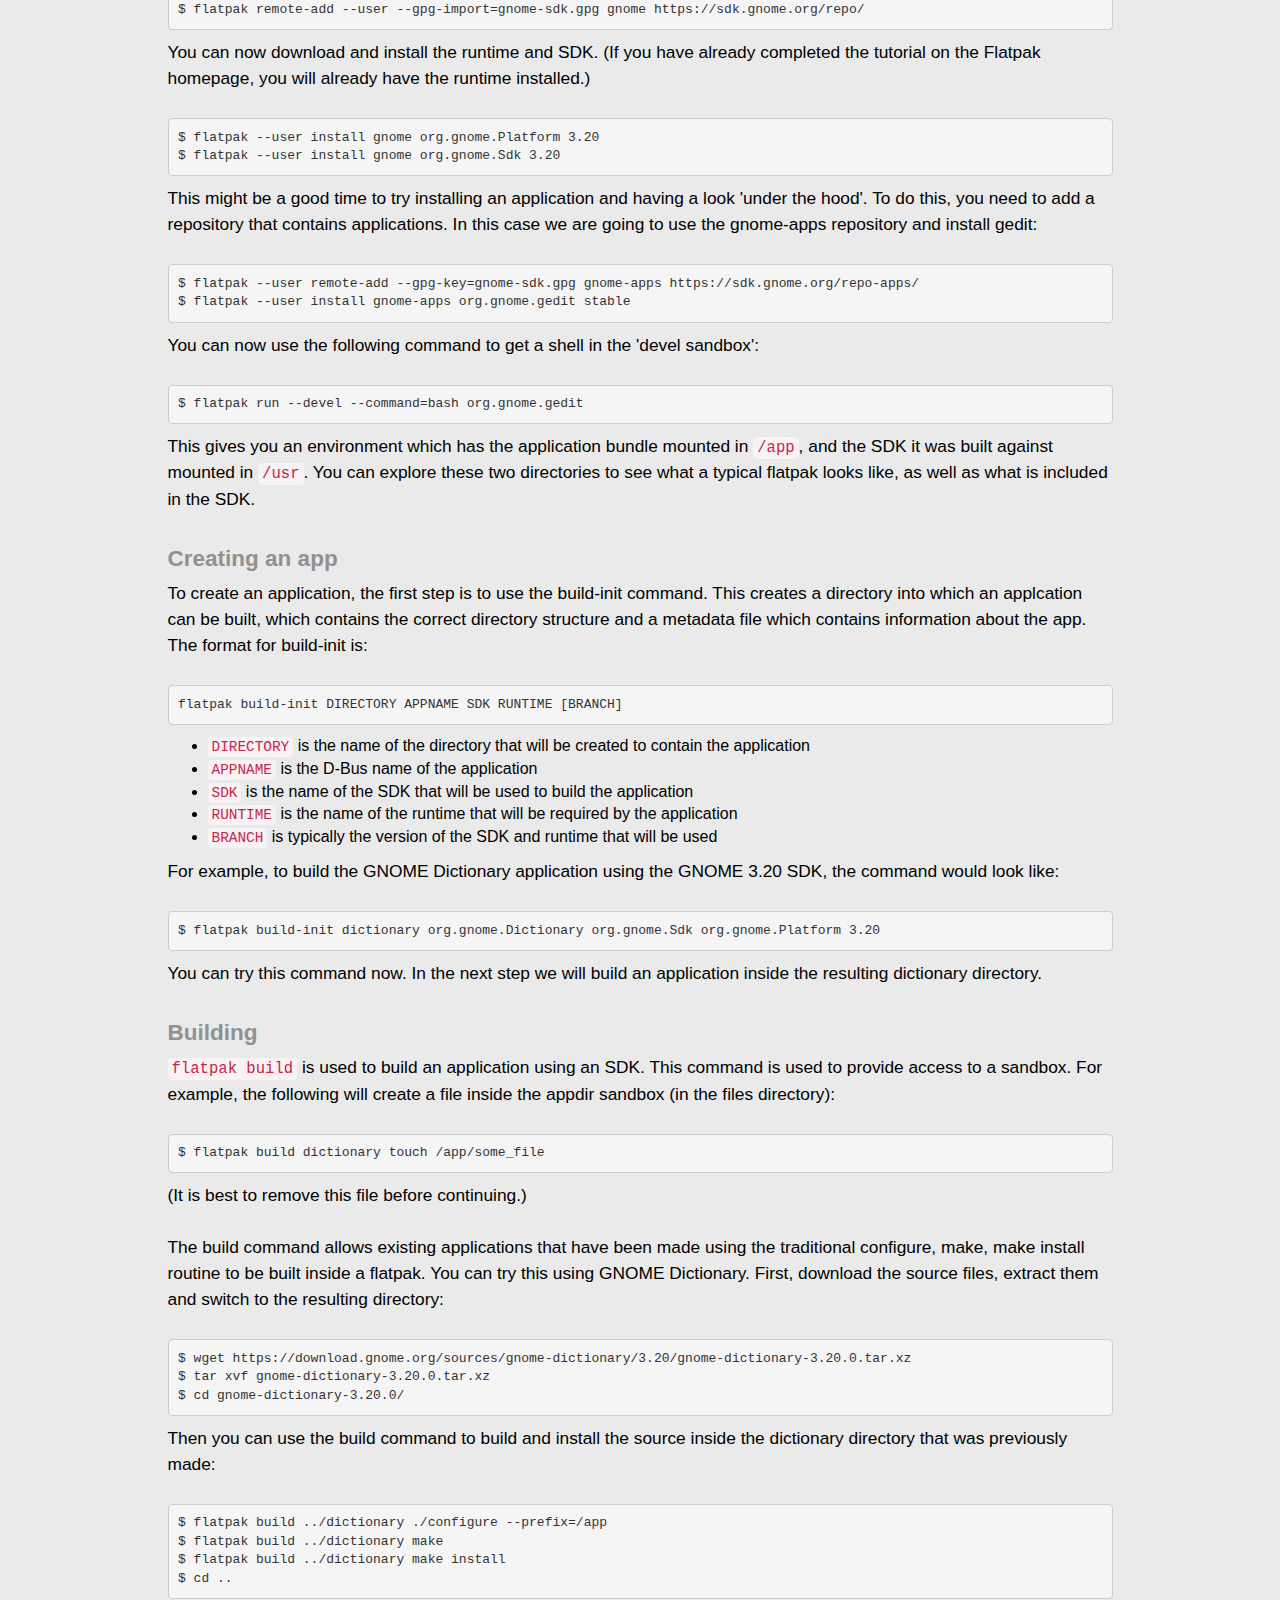
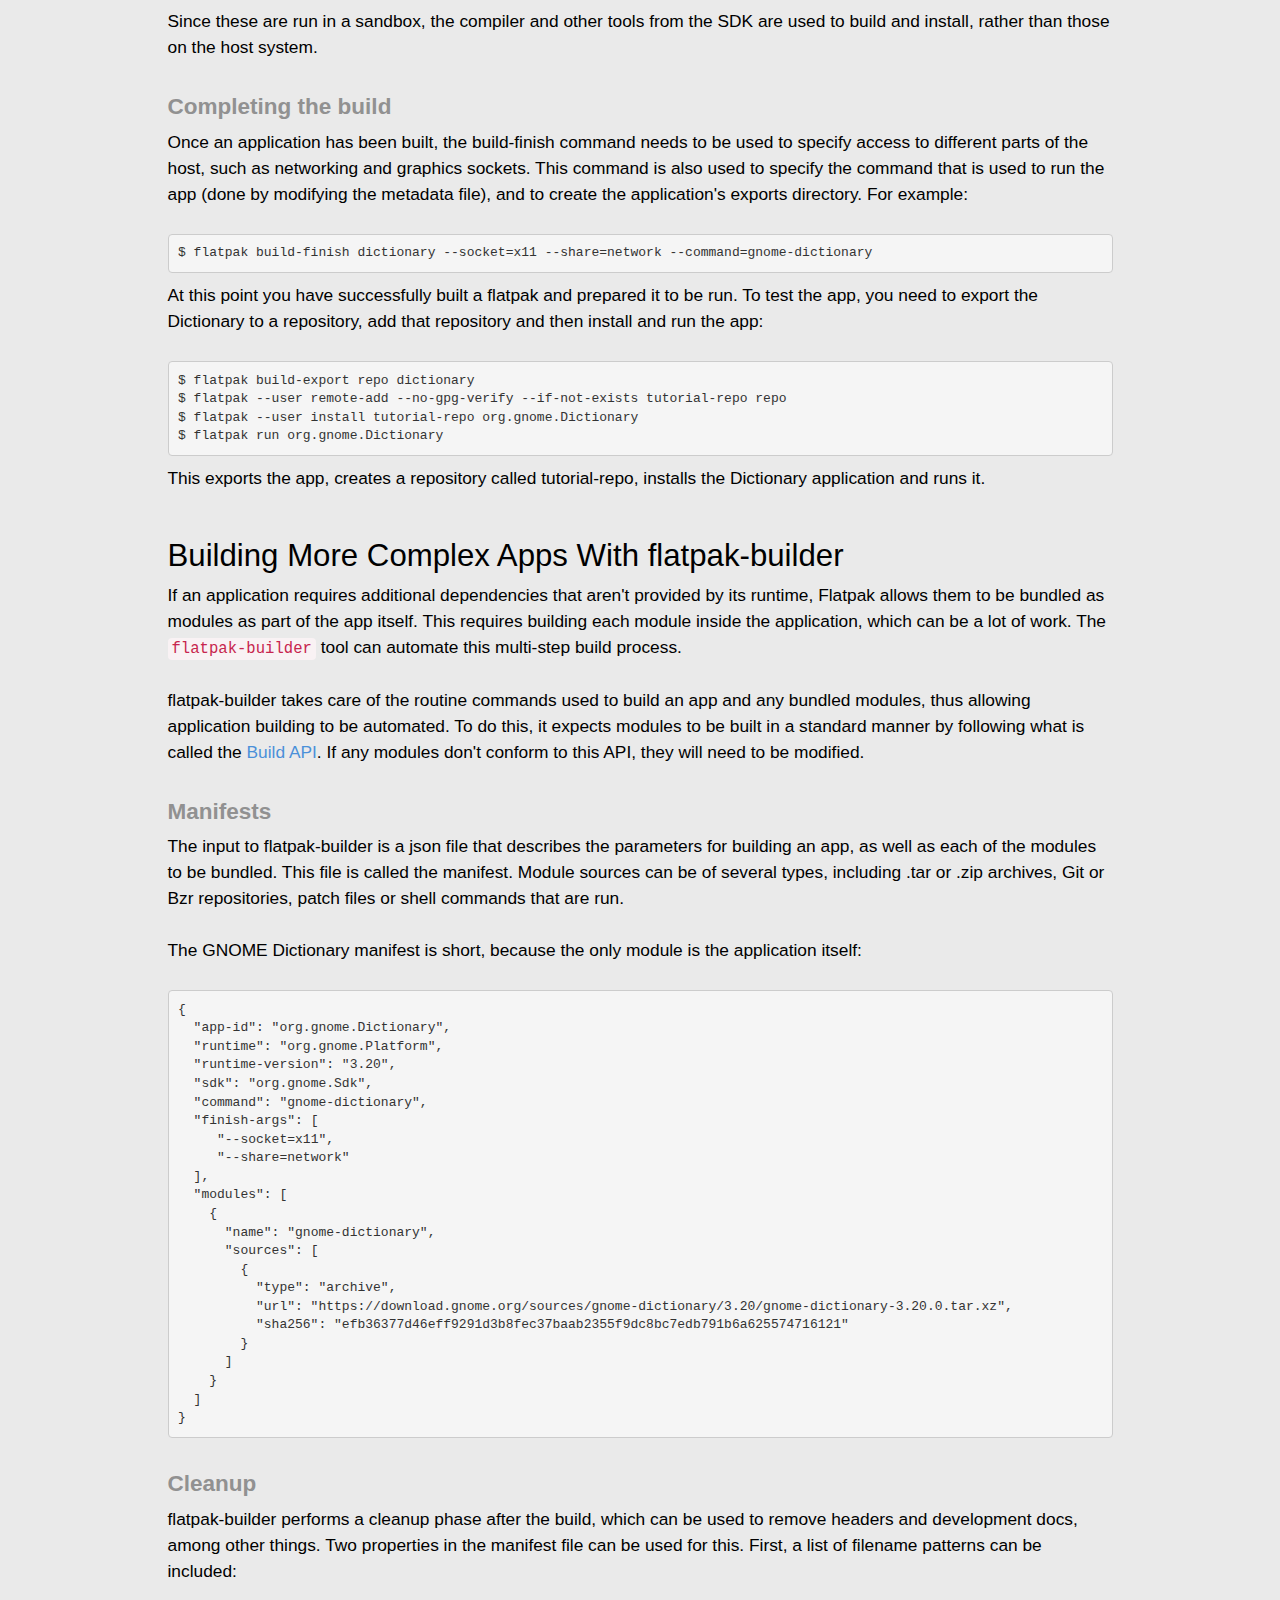
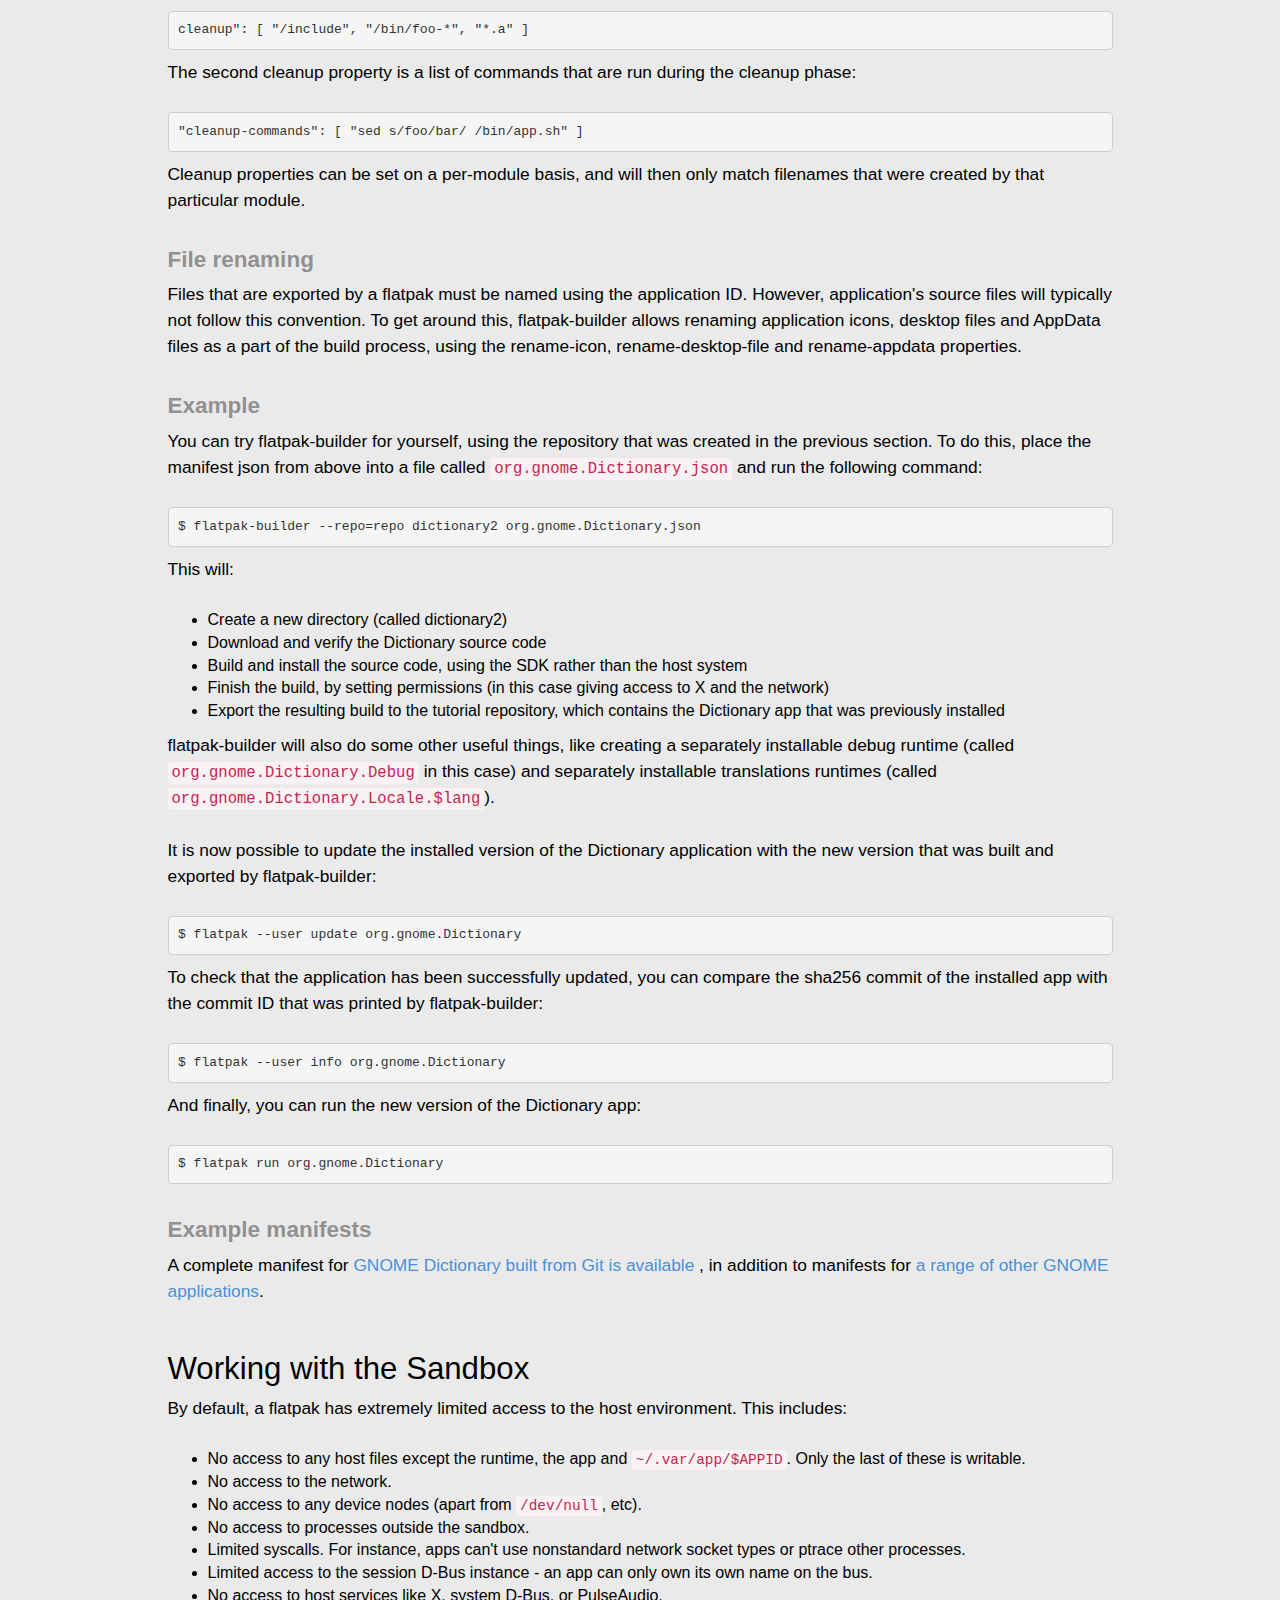
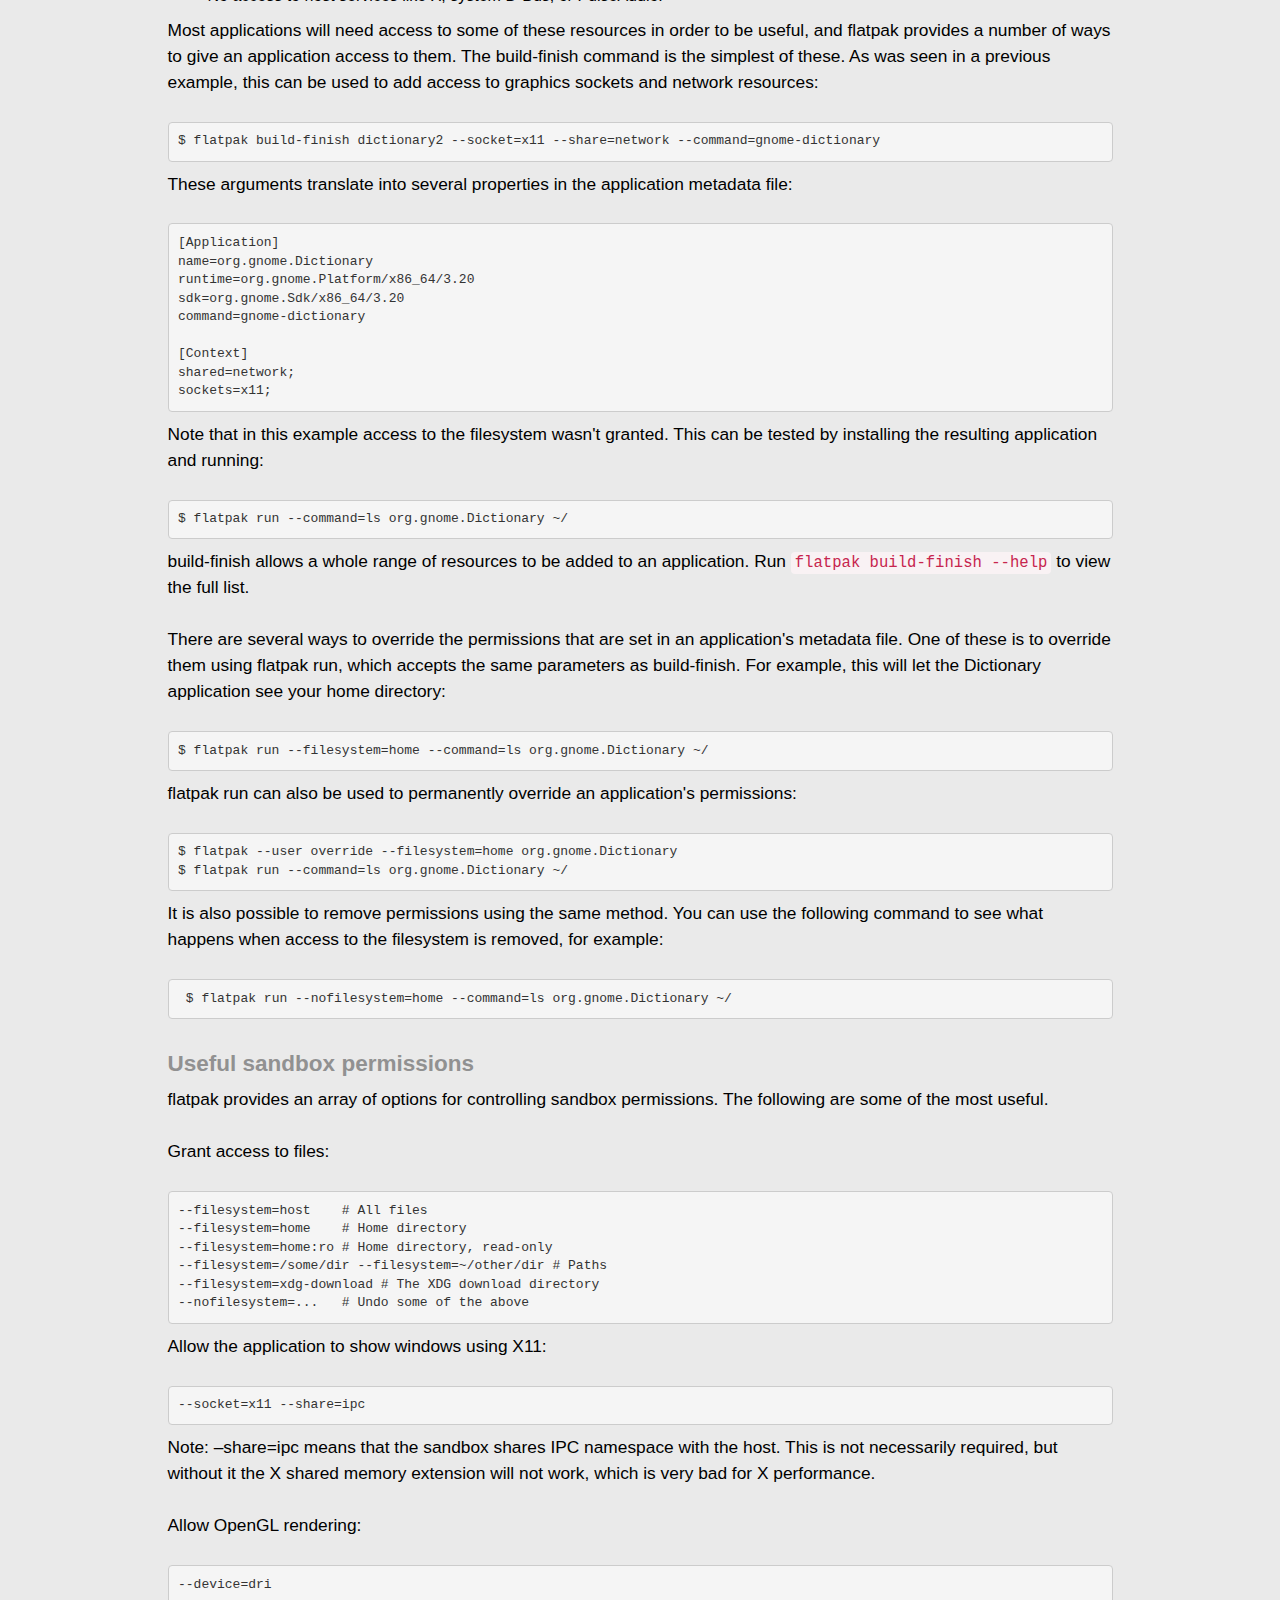
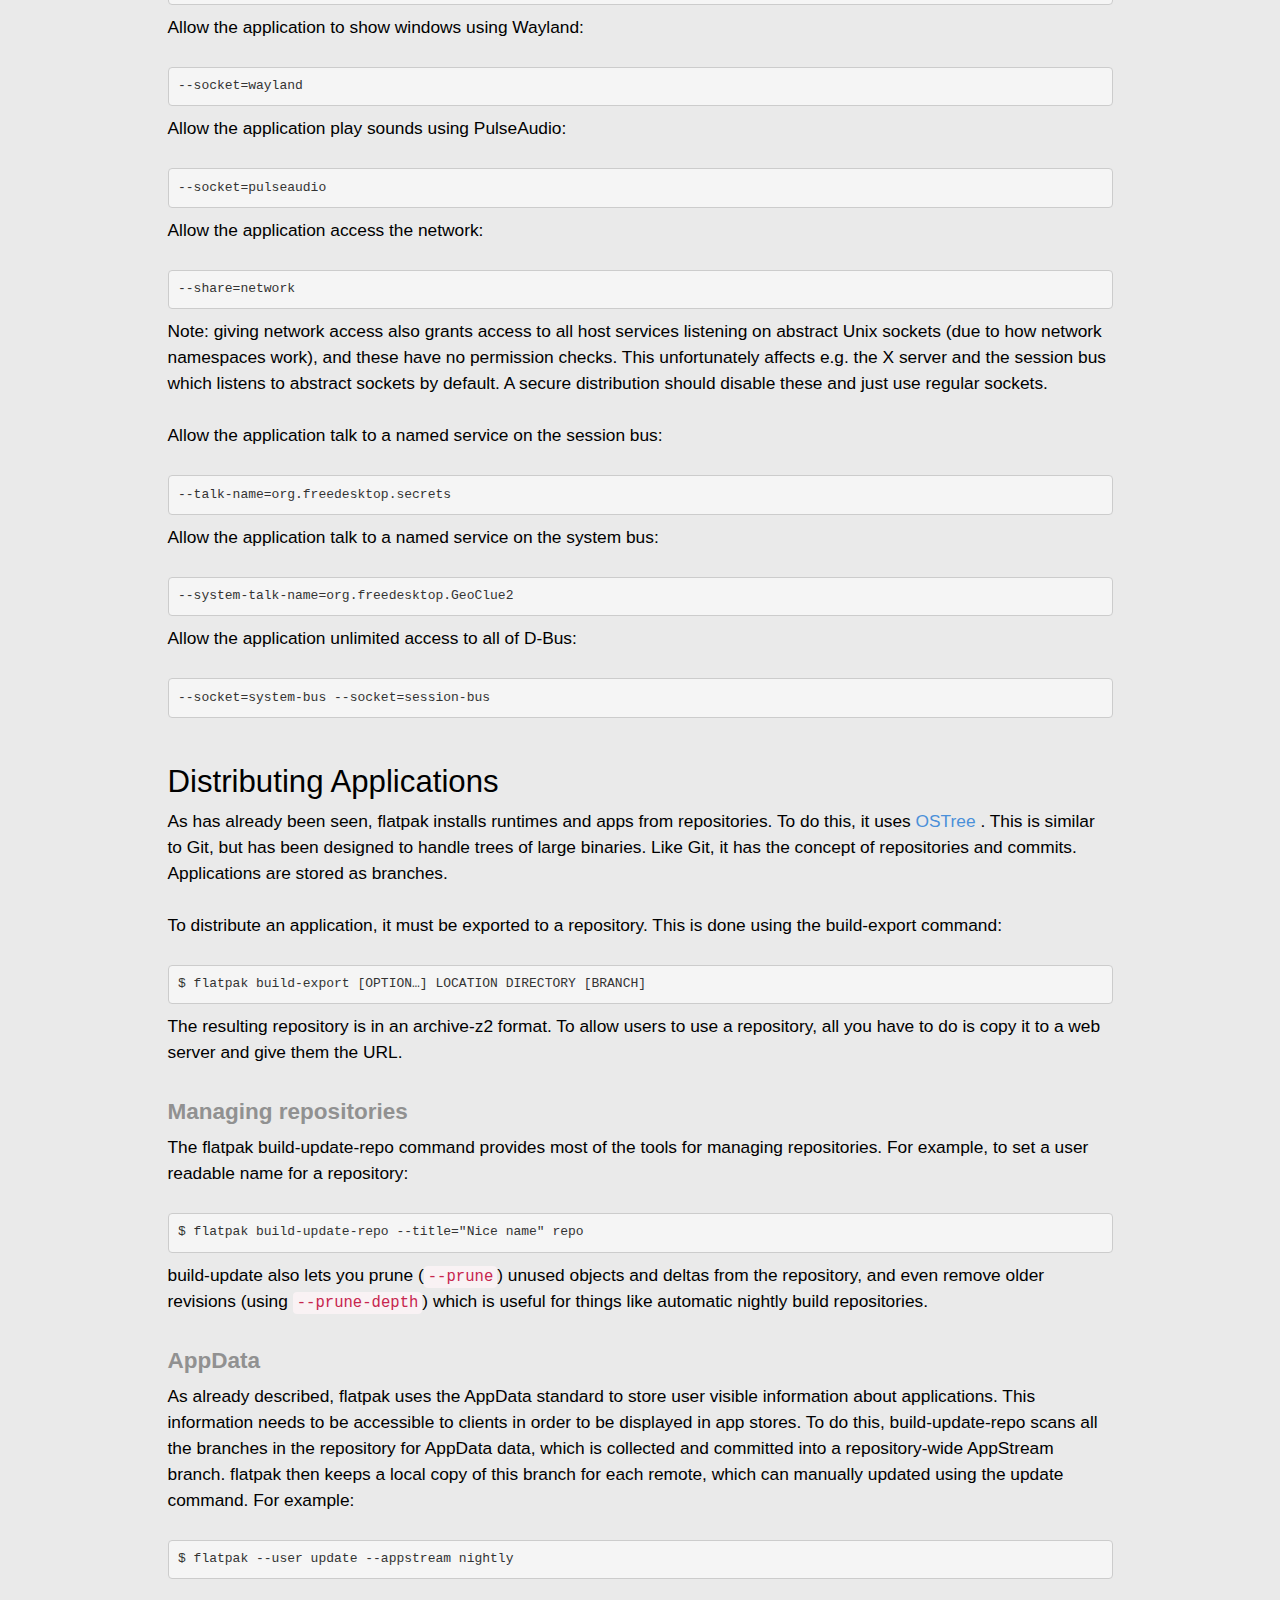
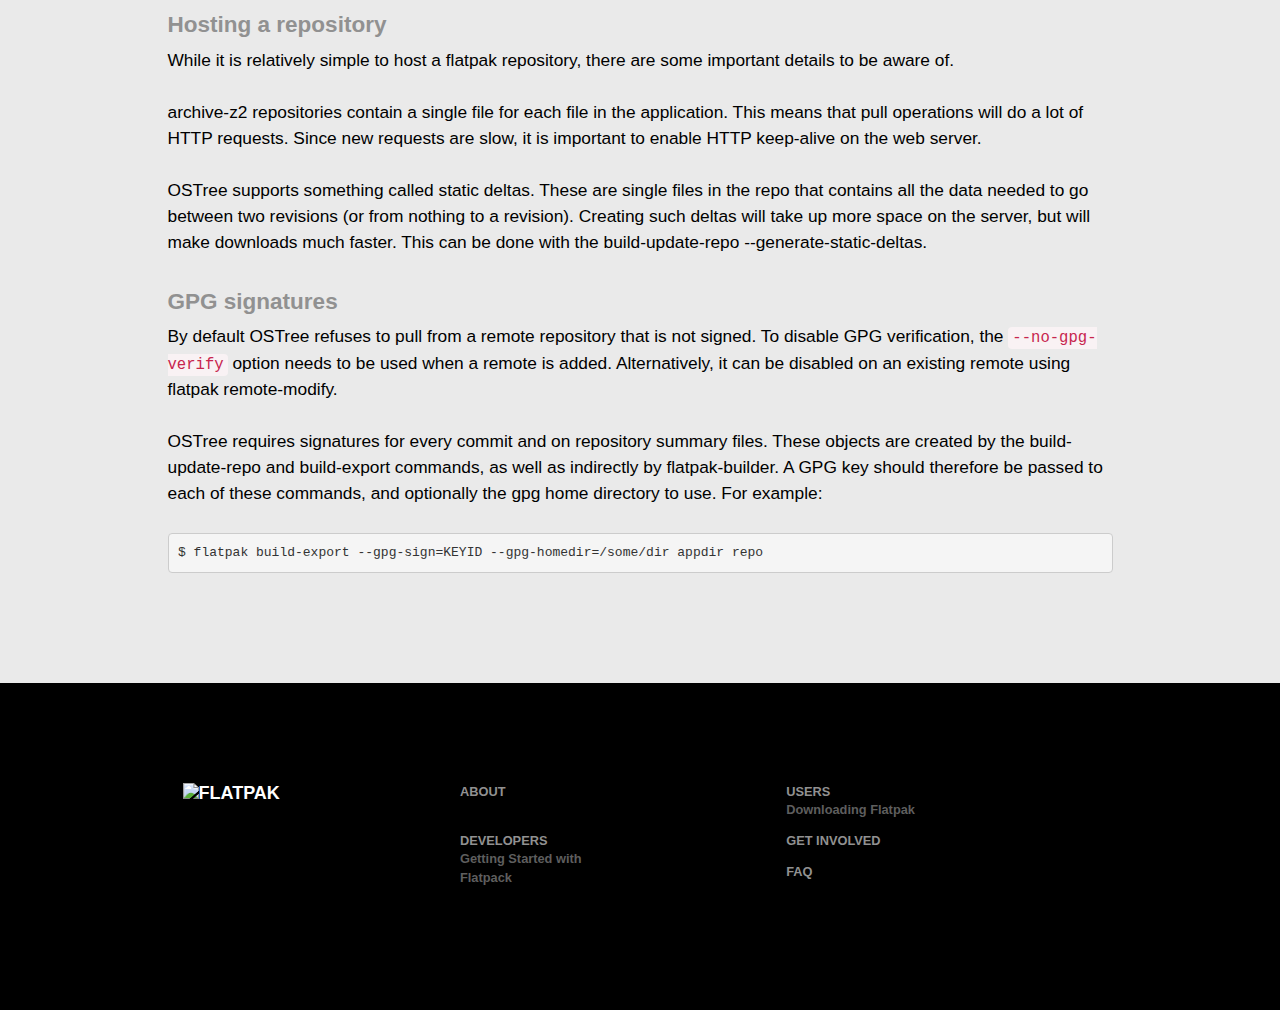
==== commit 811e64a6: "Automated commit at 2016-05-16 22:23:22 UTC by middleman-deploy 2.0.0-alpha" ====
--- a/developer.html
+++ b/developer.html
@@ -391,7 +391,7 @@
             <a class='page-scroll' href='index.html#users'>Users</a>
             <ul>
               <li>
-                <a class='page-scroll' href='getting.html'>Getting Flatpak</a>
+                <a class='page-scroll' href='getting.html'>Downloading Flatpak</a>
               </li>
             </ul>
           </li>
@@ -400,7 +400,7 @@
             <a class='page-scroll' href='index.html#developers'>Developers</a>
             <ul>
               <li>
-                <a class='page-scroll' href='developer.html'>Detailed Instructions</a>
+                <a class='page-scroll' href='developer.html'>Getting Started with Flatpack</a>
               </li>
             </ul>
           </li>
